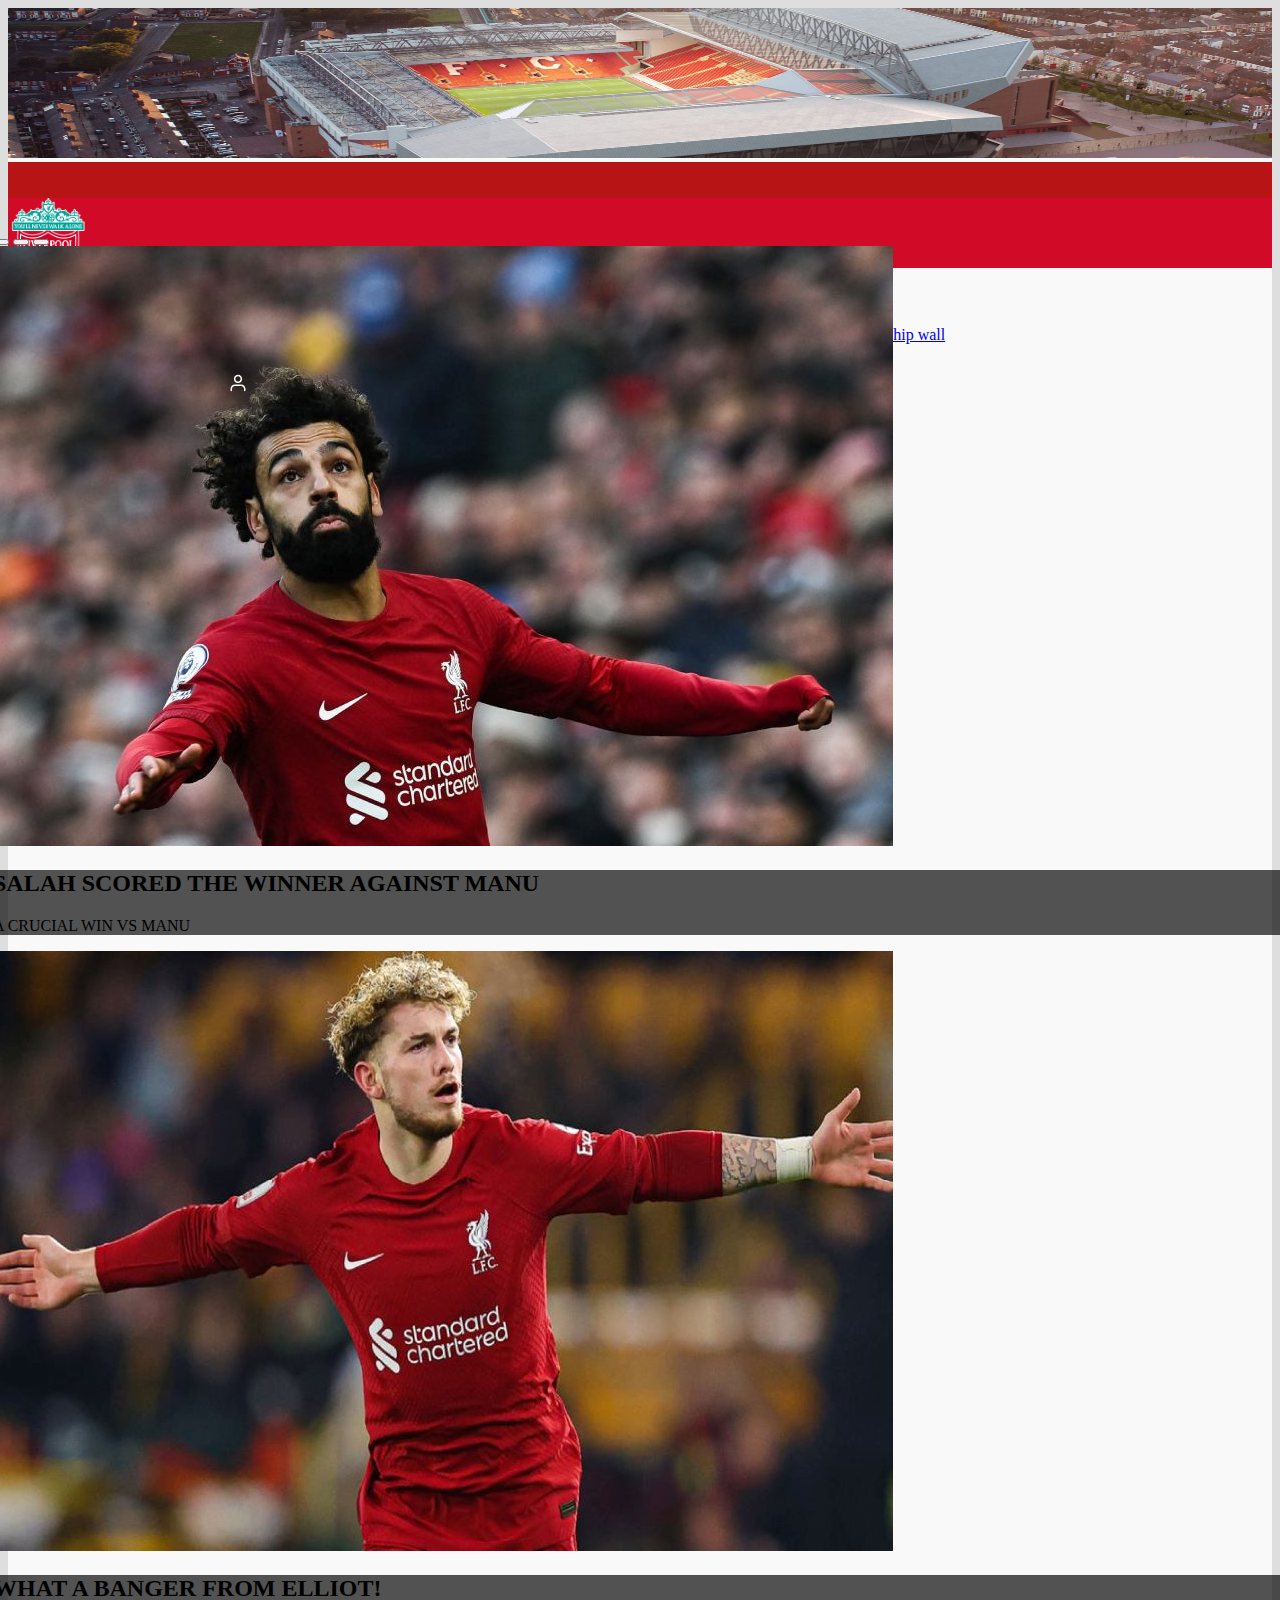
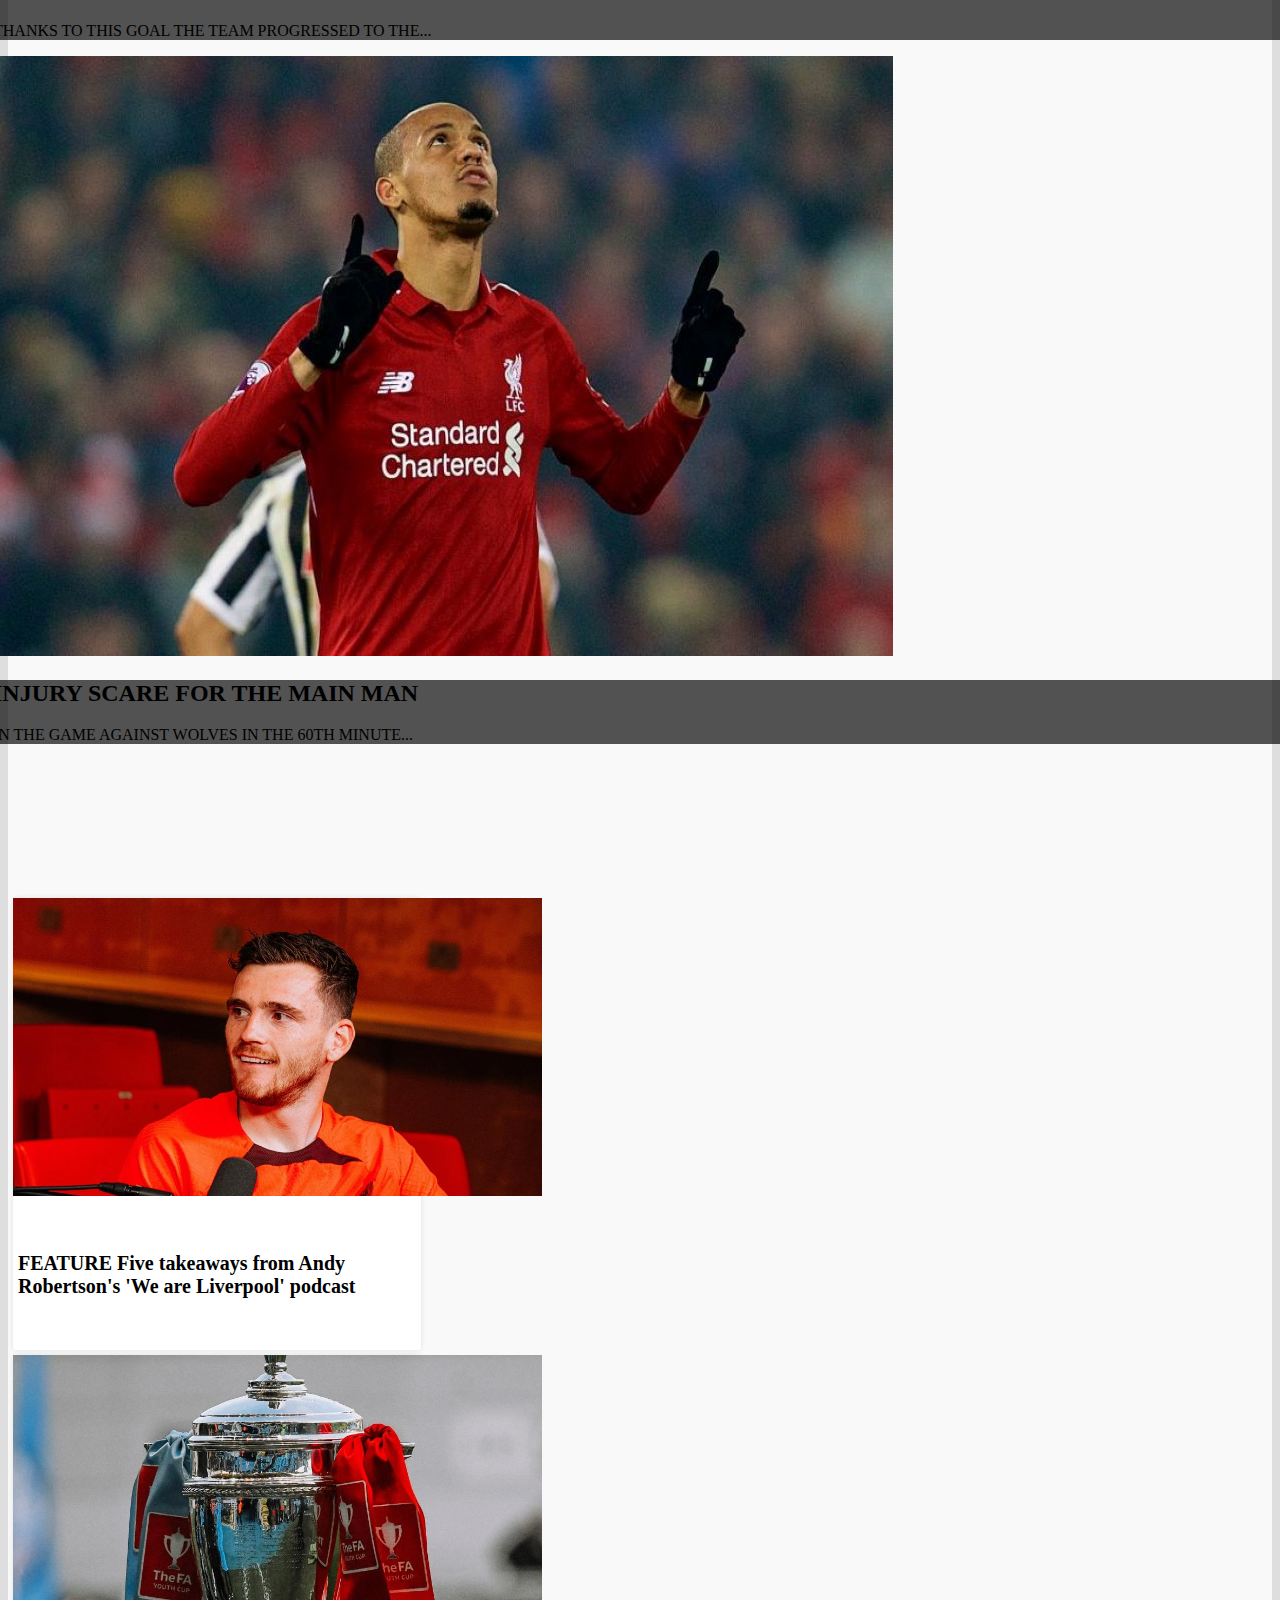
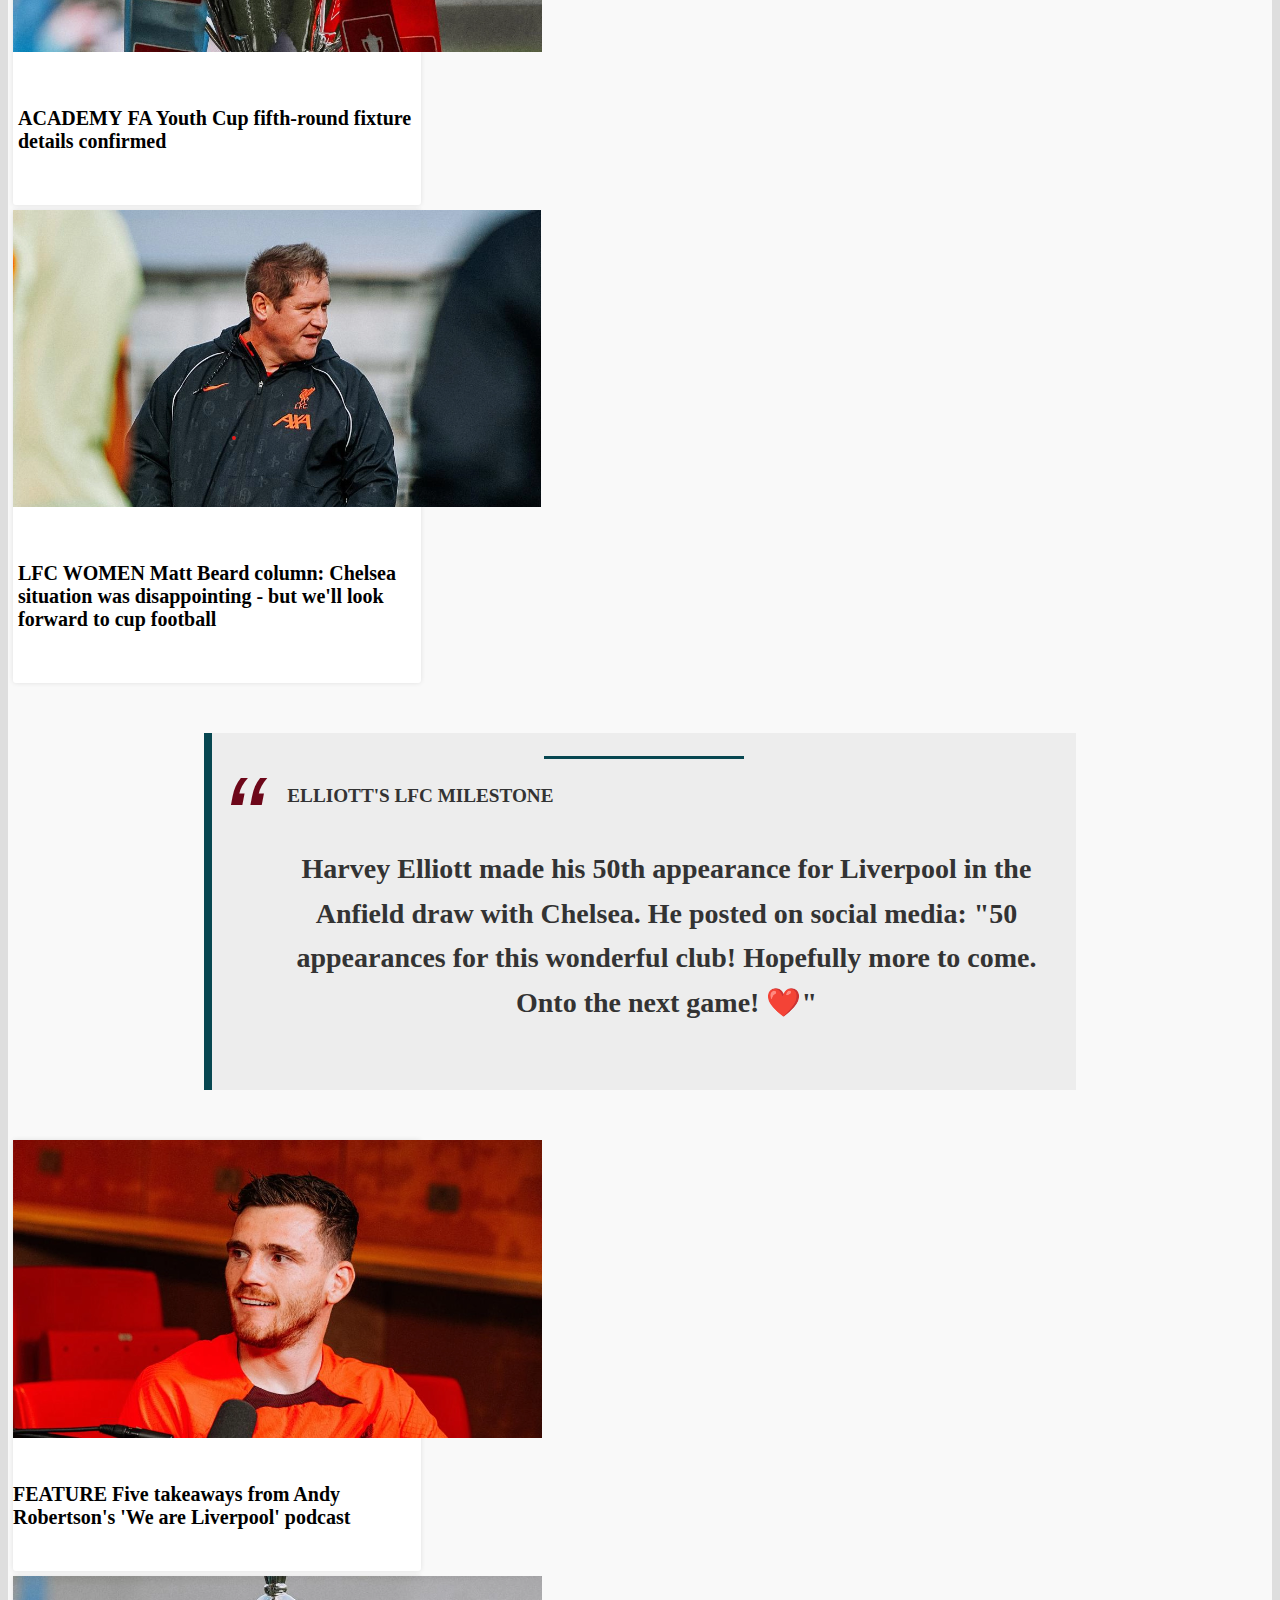
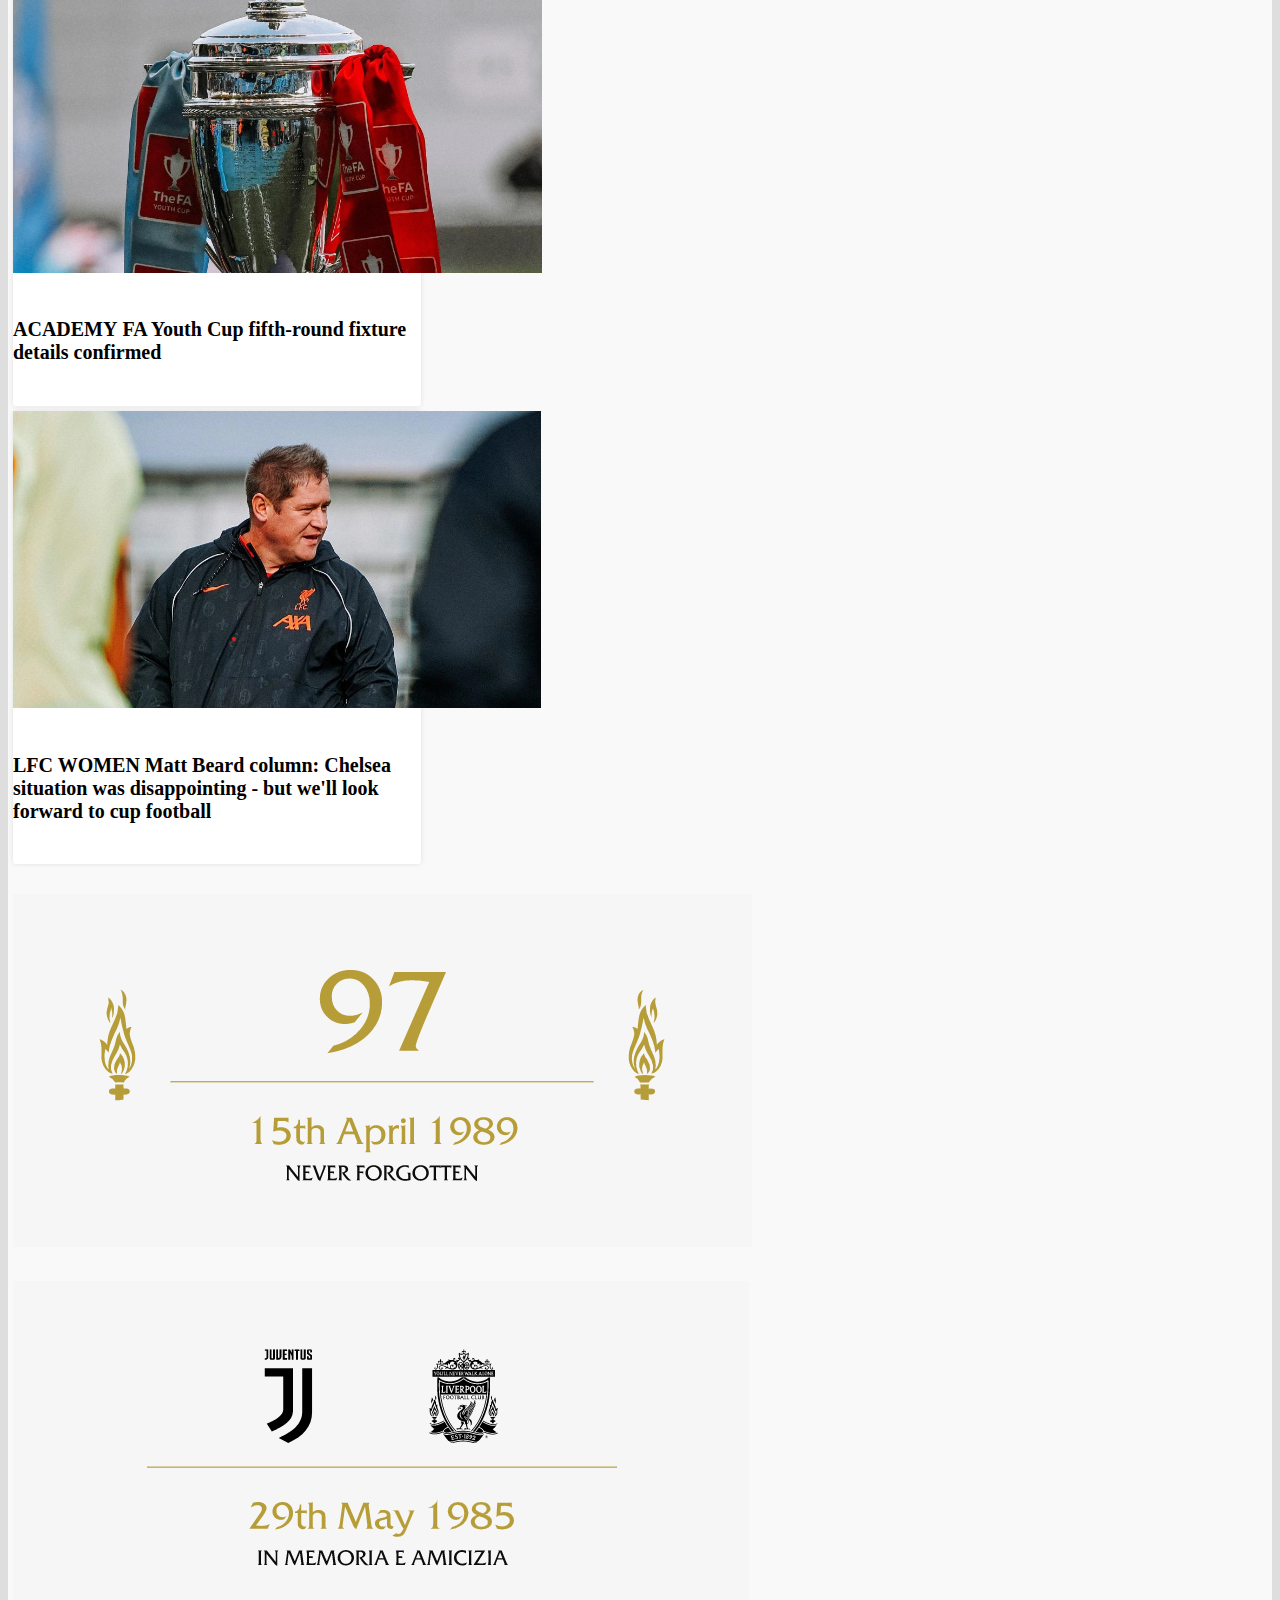
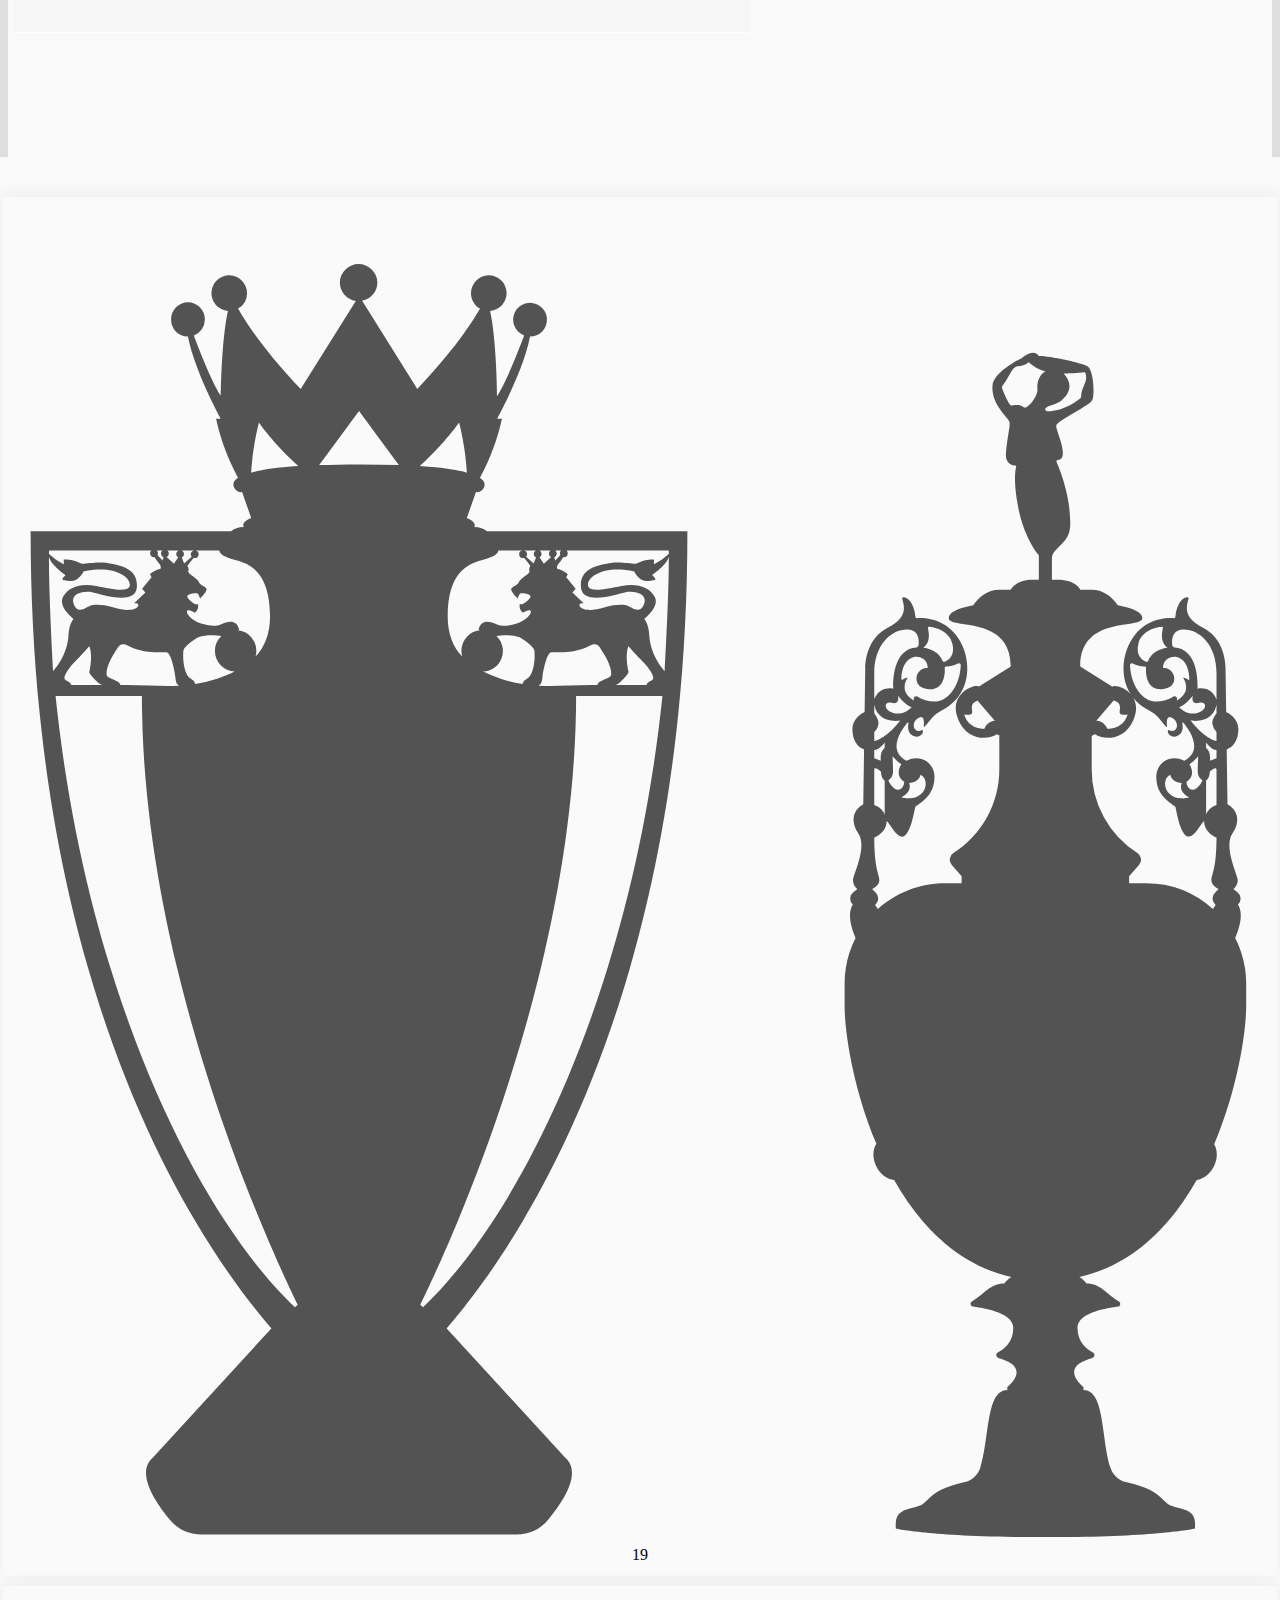
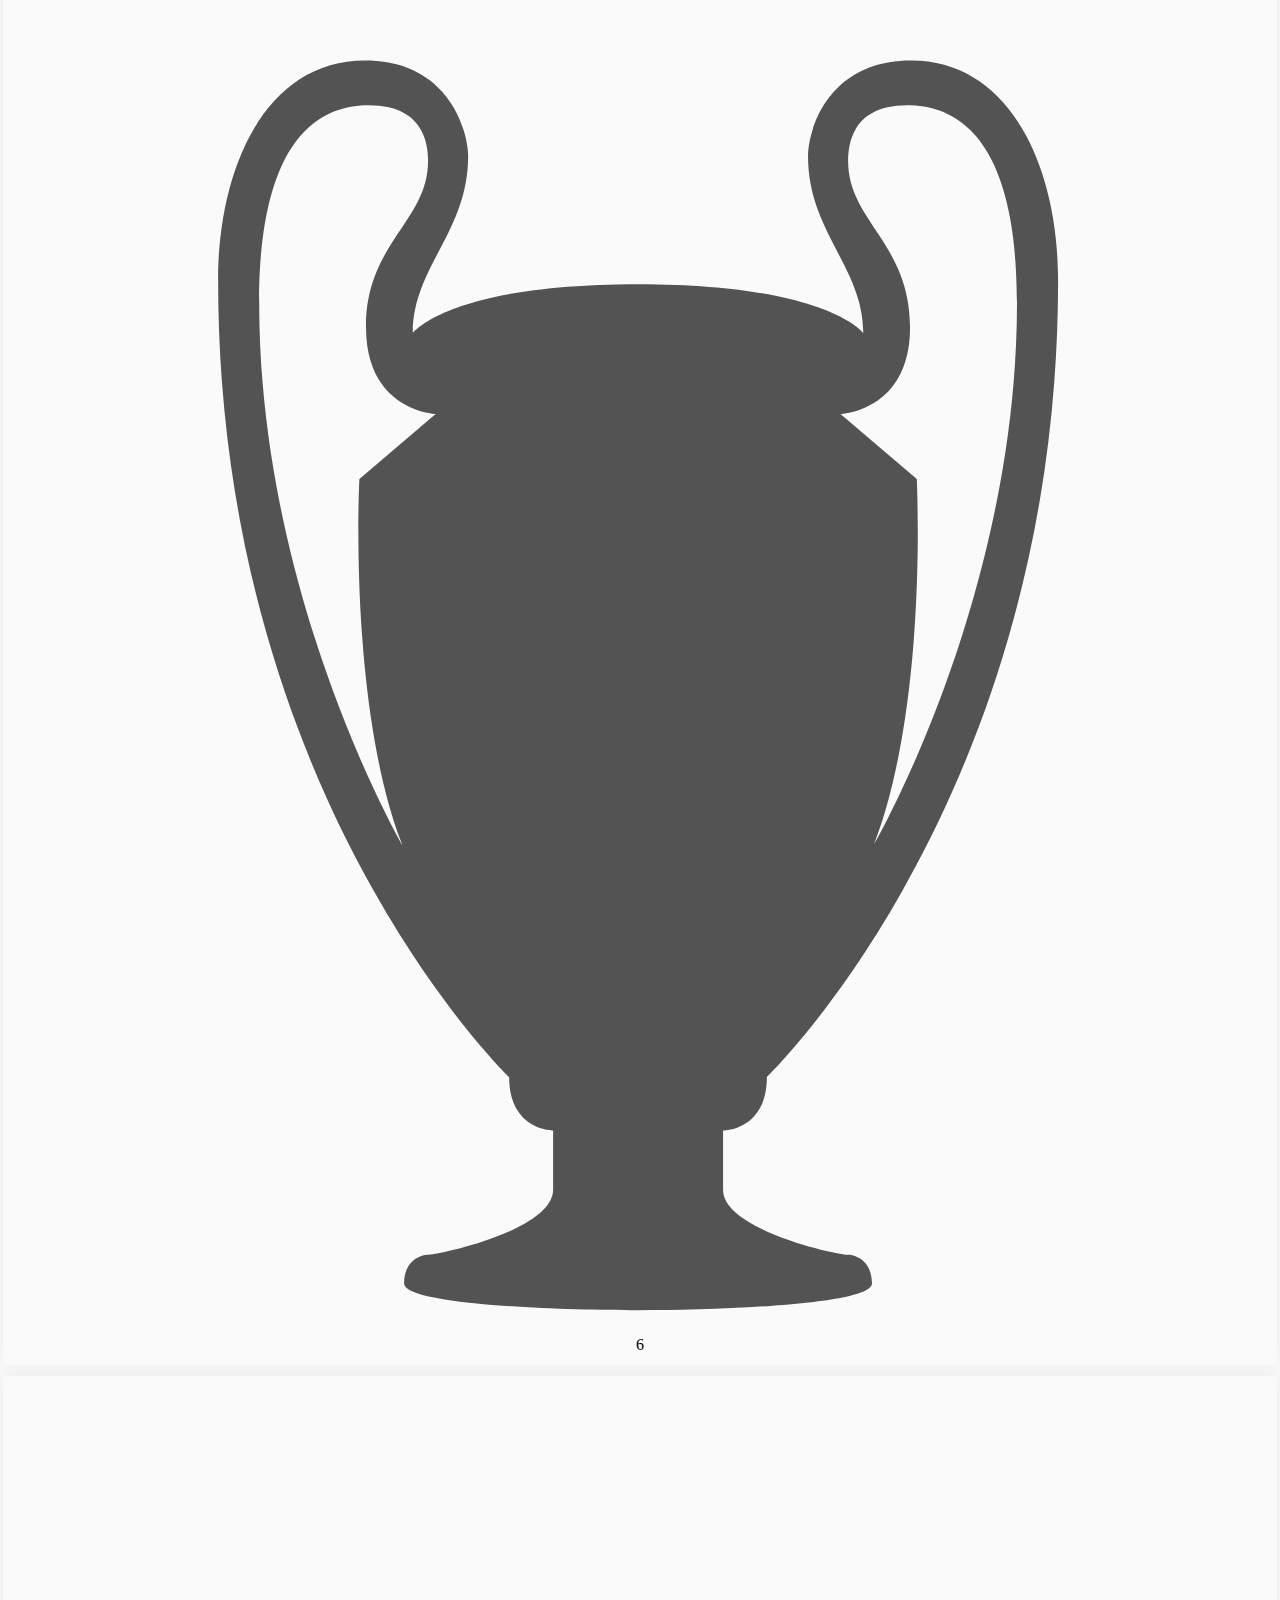
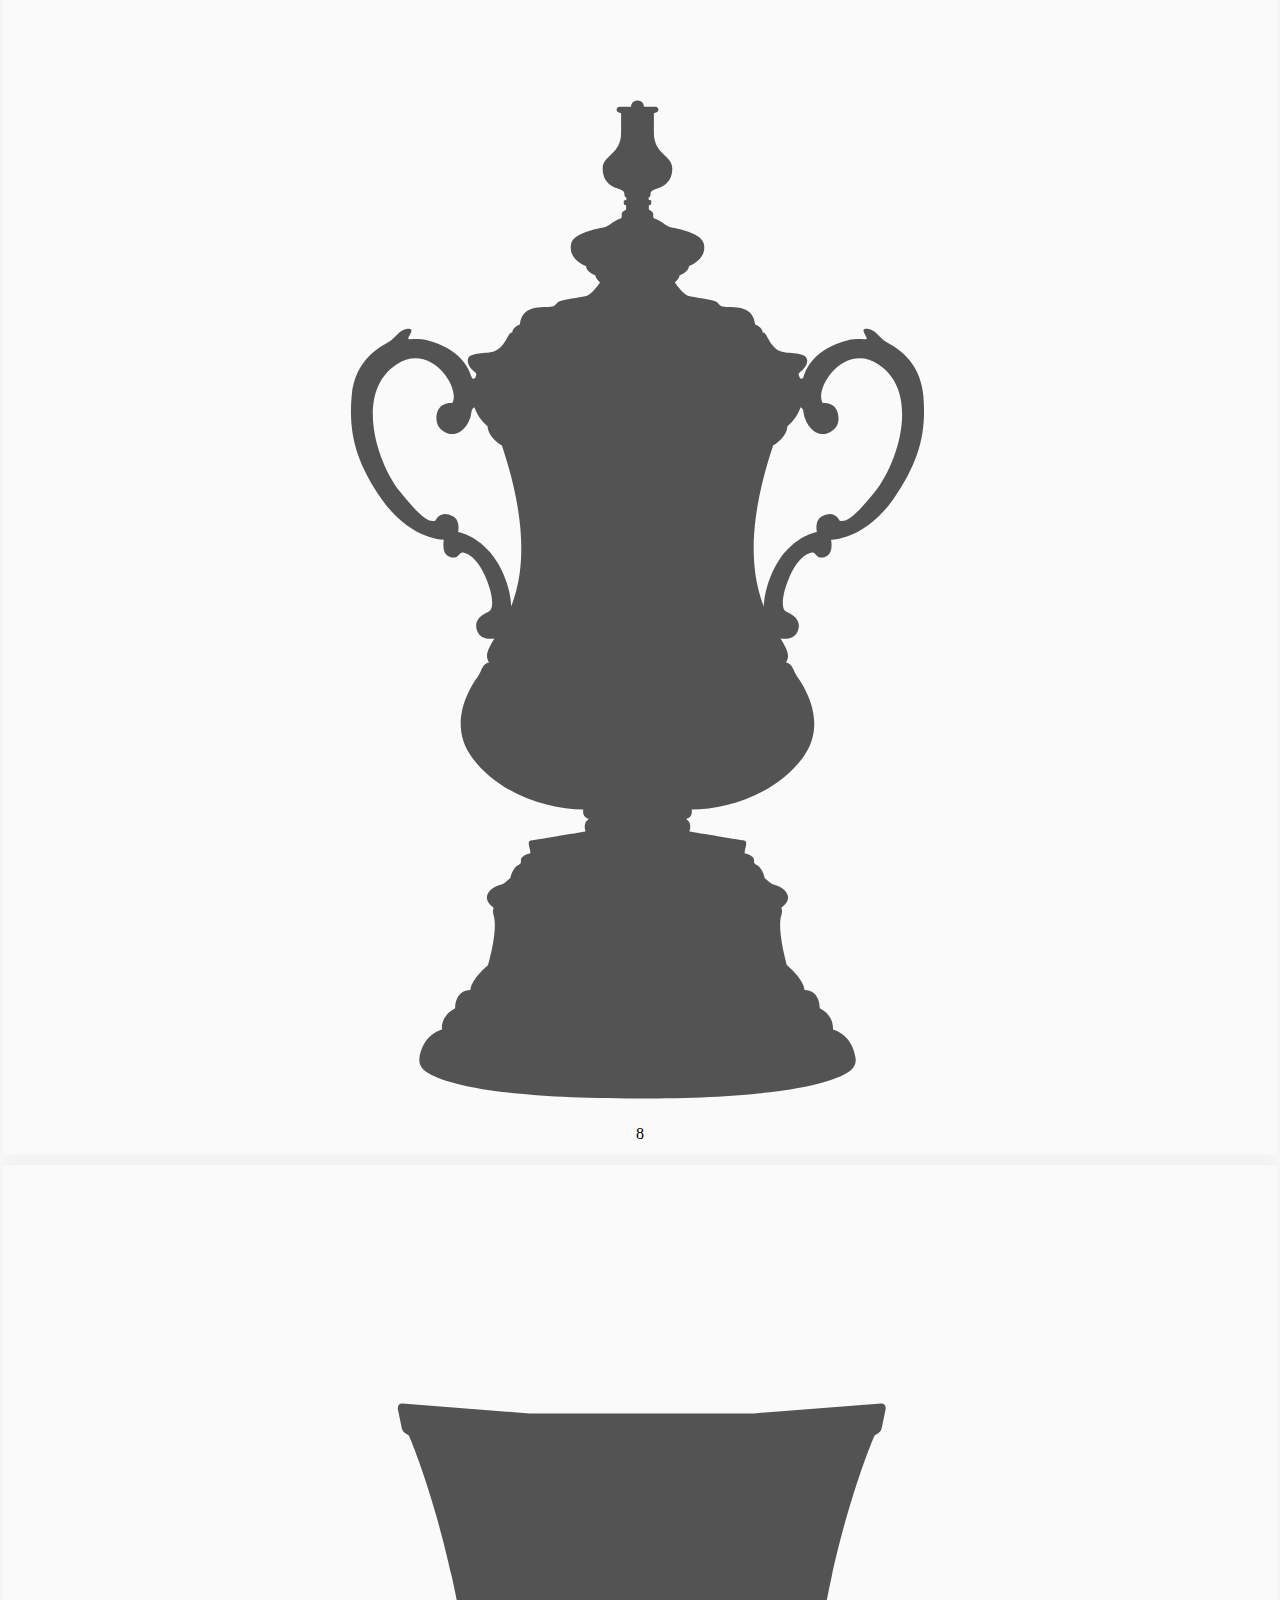
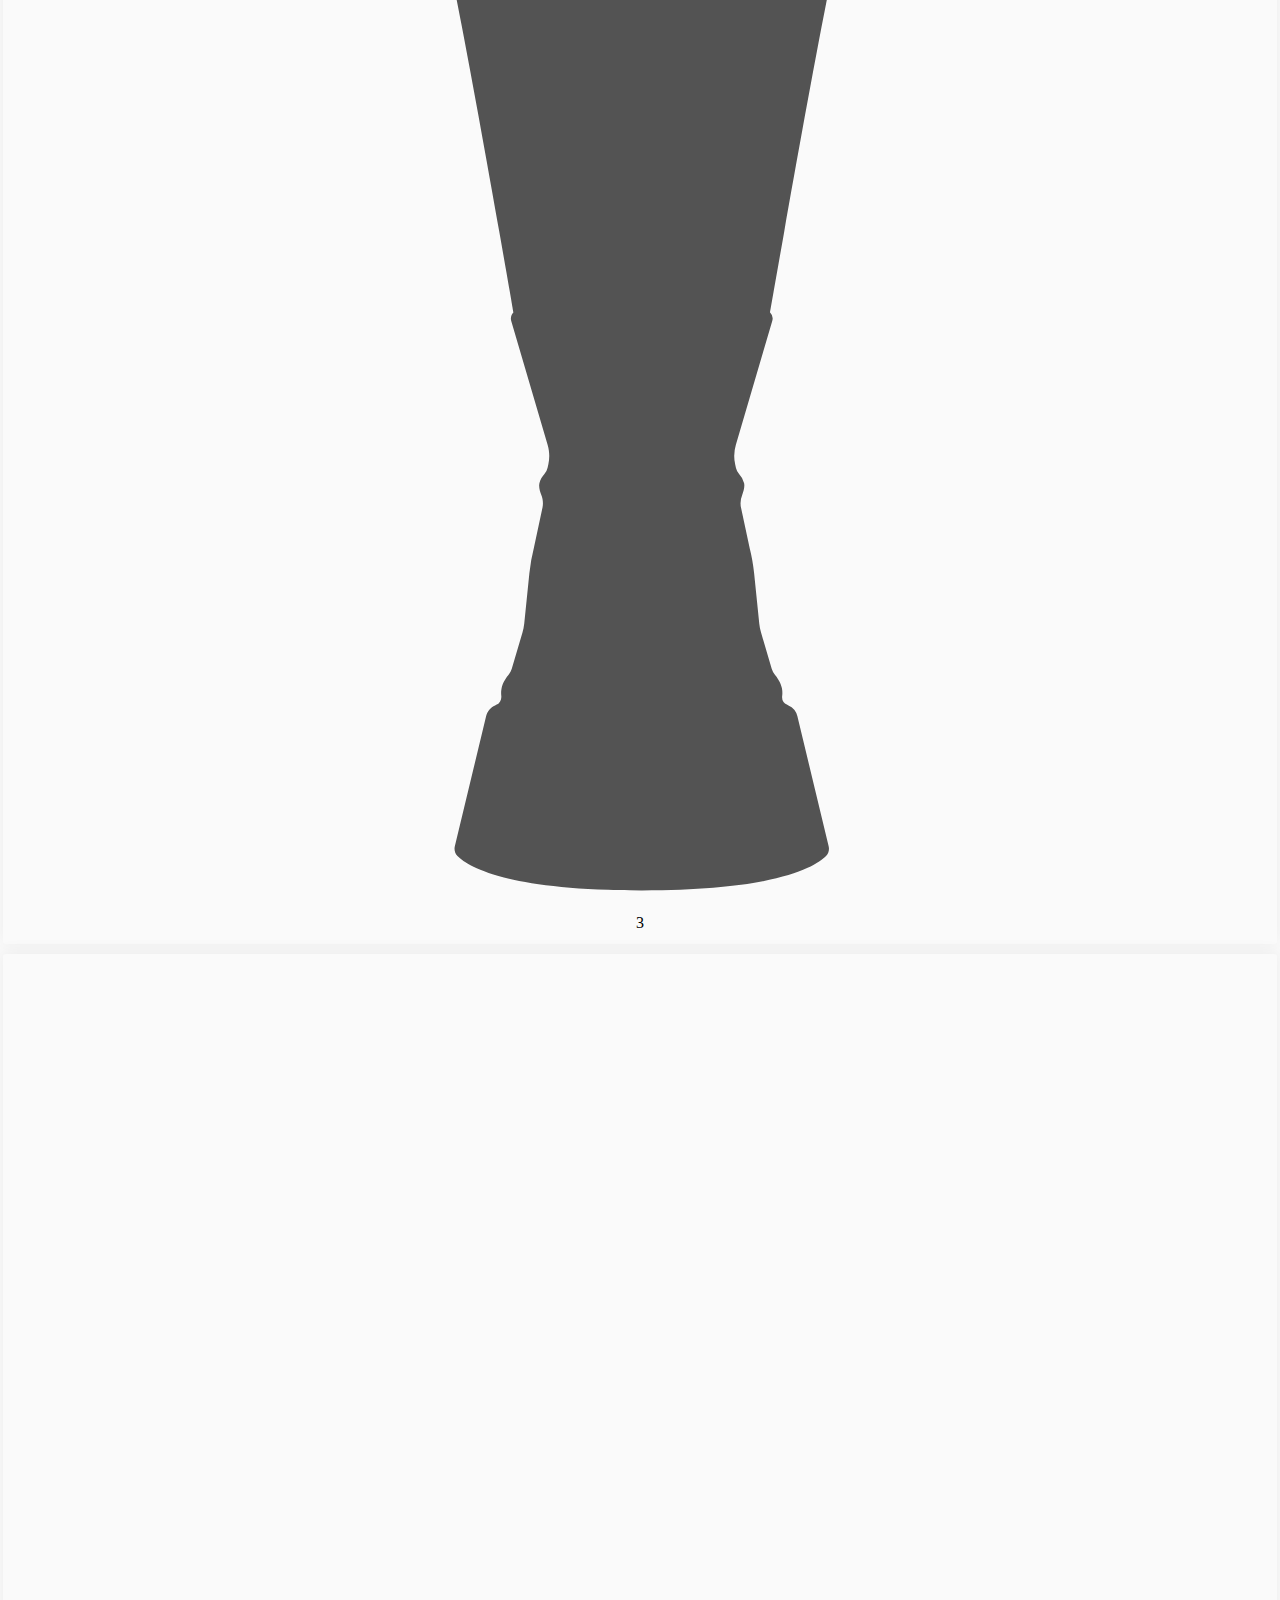
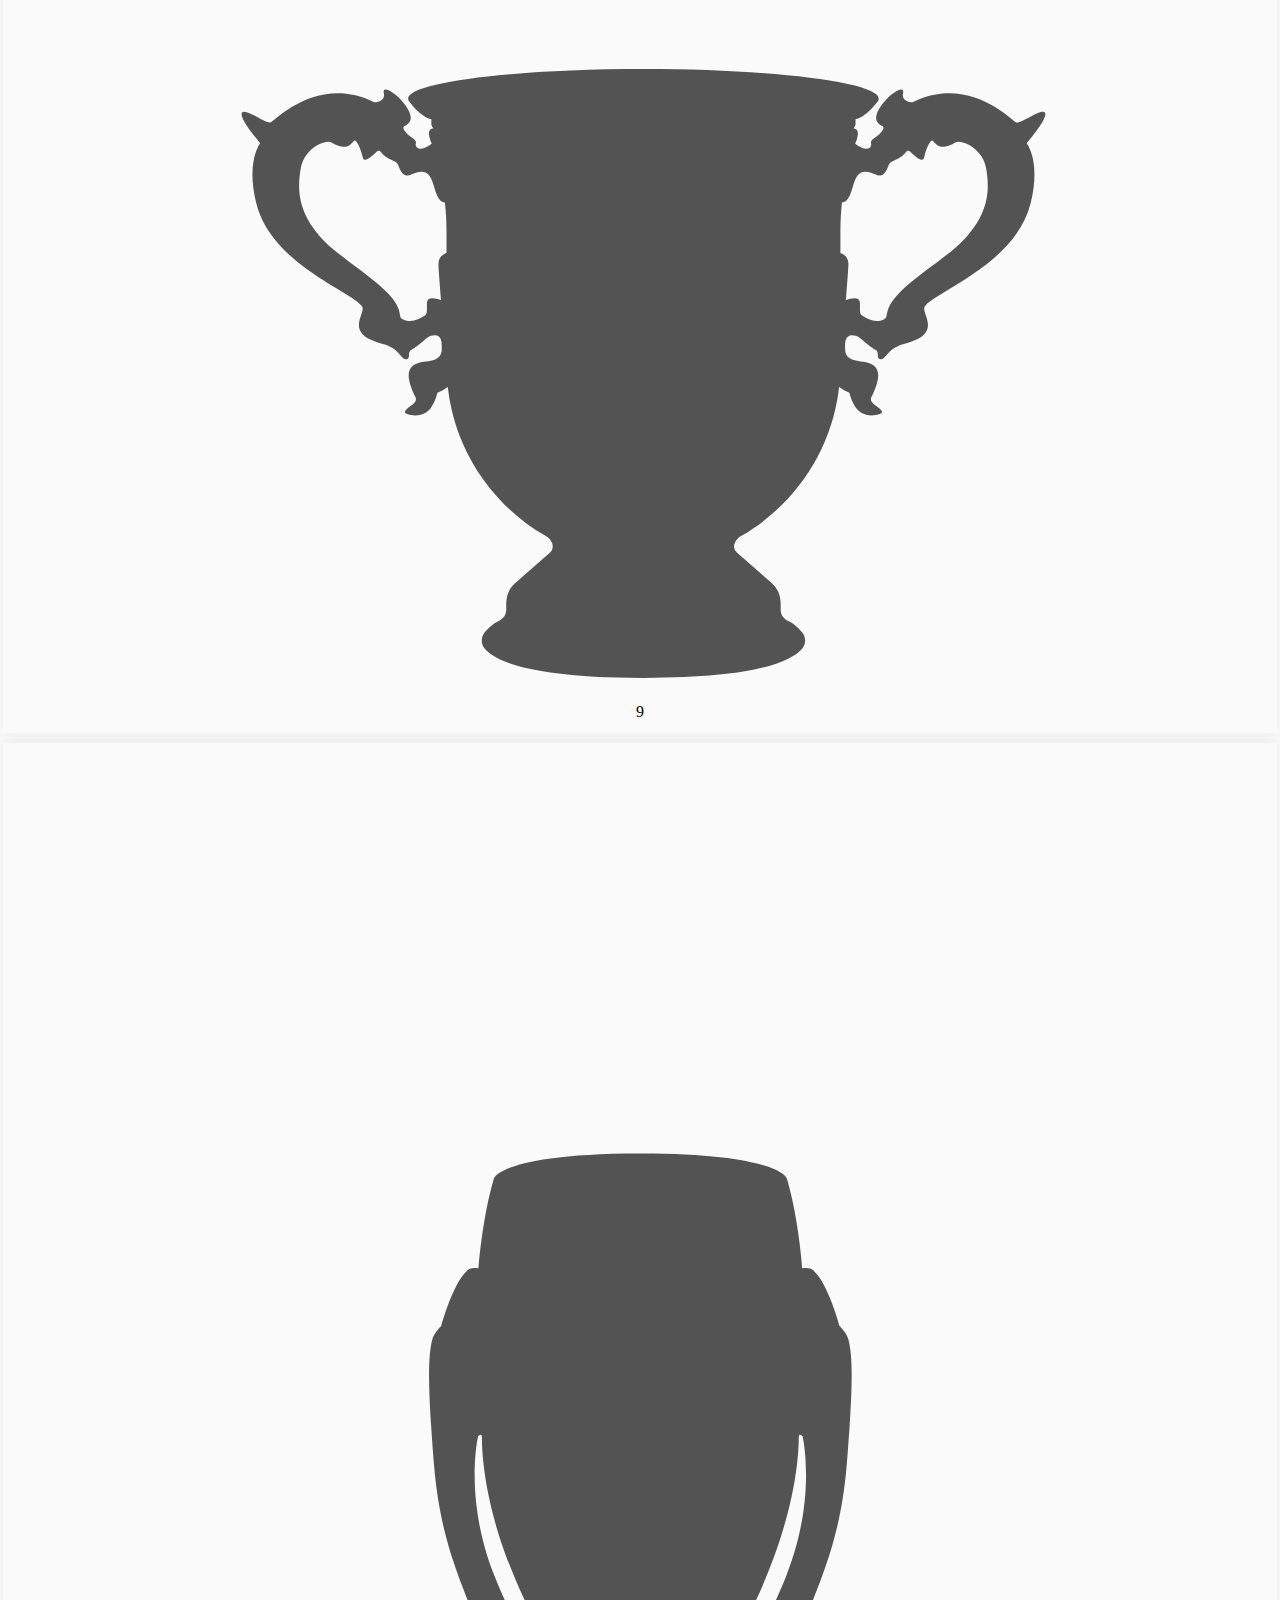
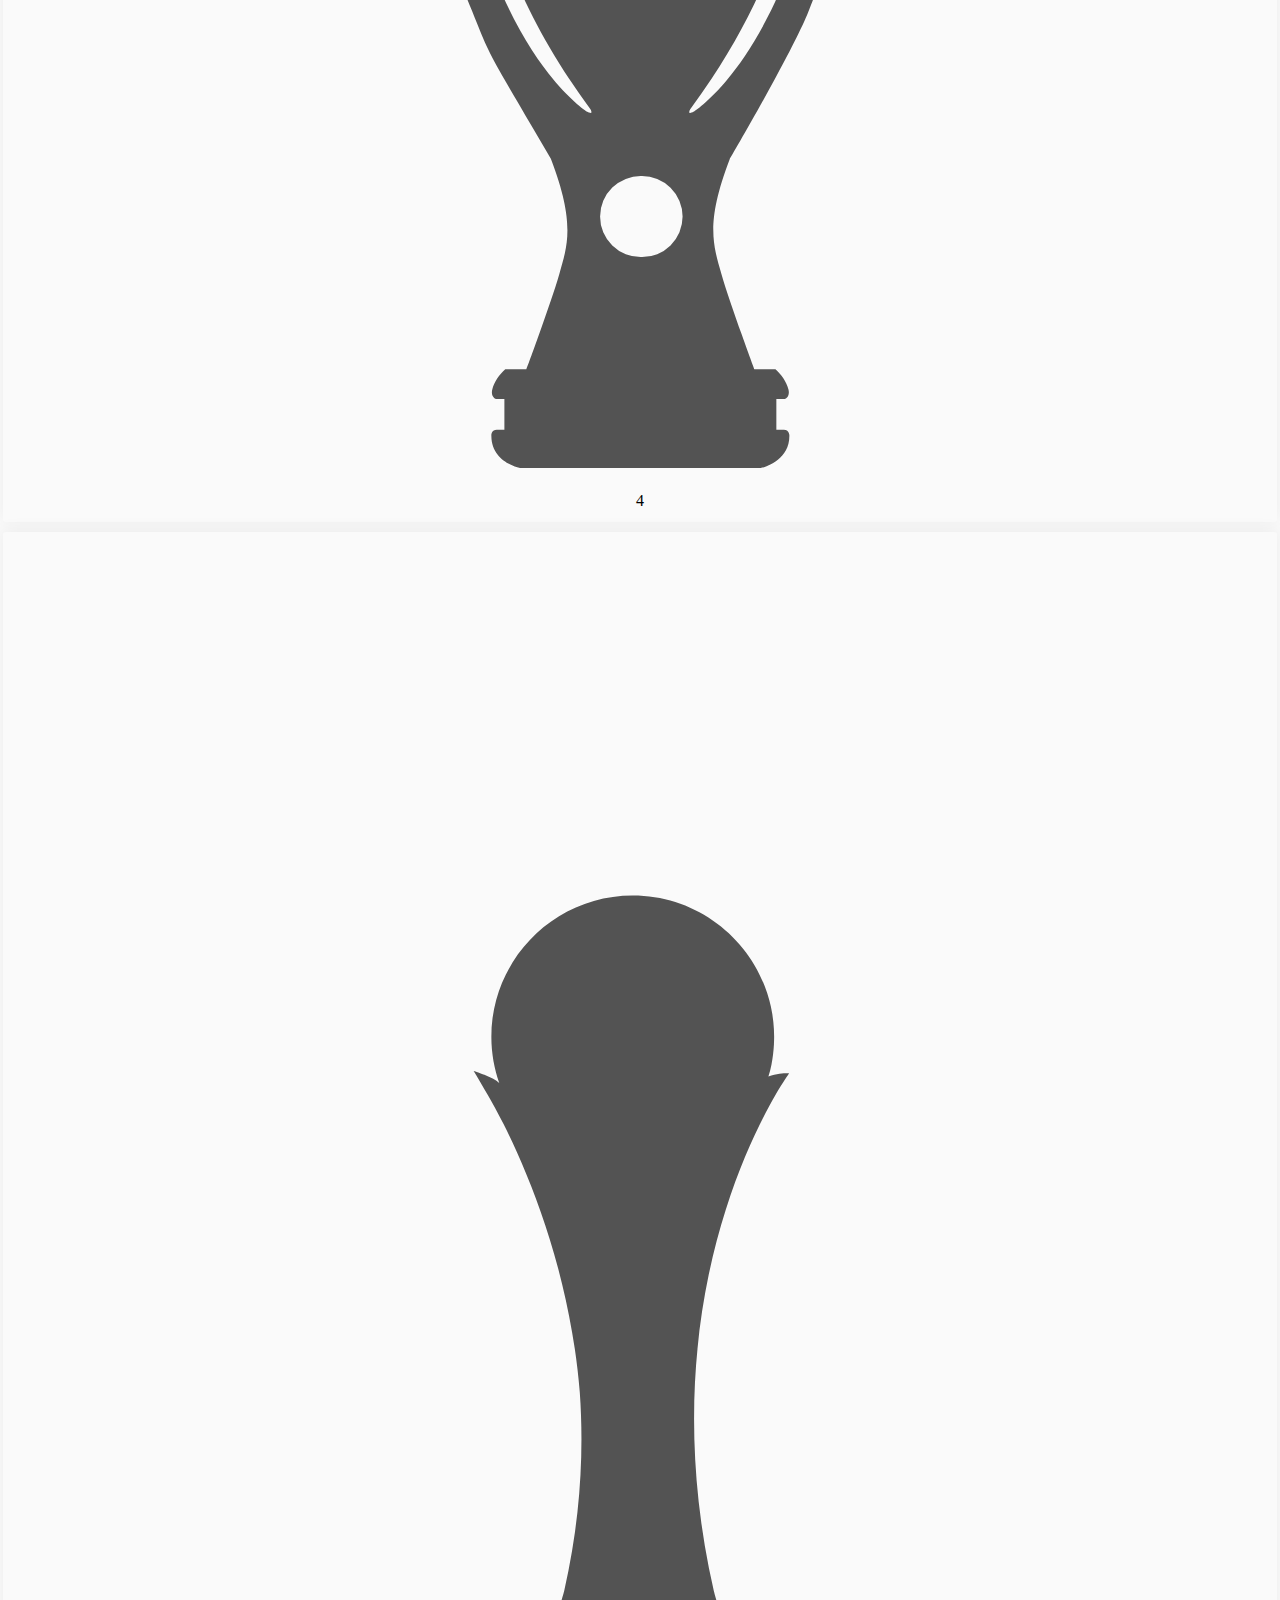
==== index.html @ 6d48ec4b "Update index.html" ====
<!DOCTYPE html>
<html lang="en">
<head>
    <meta charset="utf-8">
    <meta name="viewport" content="width=device-width, initial-scale=1">

    <link href="https://cdn.jsdelivr.net/npm/bootstrap@5.3.0-alpha1/dist/css/bootstrap.min.css" rel="stylesheet"
        integrity="sha384-GLhlTQ8iRABdZLl6O3oVMWSktQOp6b7In1Zl3/Jr59b6EGGoI1aFkw7cmDA6j6gD" crossorigin="anonymous">
    <link rel="icon" type="image/x-icon" href="images\favicon.ico">
    
    <link href="https://fonts.cdnfonts.com/css/roboto-condensed" rel="stylesheet">

    <title>LFC Fan Club</title>
    <link rel="stylesheet" href="hstyles.css">

</head>

<body class="wrapper">
<div class="container wd-75">
    
<!--####################### HEADER Begins ##################-->
<!--Banner begins Here-->
    <div class="row top-banner">

        <img class="banner-img" src="images/anfield_crop_2.jpg" alt="picture of anfield stadium">
            
    </div>
<!--Banner Ends Here-->
    
    <div class="row topbar">
        <p></p>
    </div>
	
<nav class="navbar navbar-expand-lg navbar-dark ">
    
        <a class="navbar-brand" href="#">                            
        <!-- Liverpool logo in the navbar-->
        <img class="navbar_logo" src="images/lfc_logo.png" alt="Liverpool FC logo"></a>
        
        <button class="navbar-toggler" type="button" data-bs-toggle="collapse" data-bs-target="#navbarSupportedContent" aria-controls="navbarSupportedContent" aria-expanded="false" aria-label="Toggle navigation">
            <span class="navbar-toggler-icon"></span>
        </button>

        <div class="collapse navbar-collapse" id="navbarSupportedContent">
            <ul class="navbar-nav ml-auto topnav ">
                <li class="nav-item active">
                    <a class="nav-link" href="#">Home <span class="sr-only">(current)</span></a>
                </li>
                <li class="nav-item">
                    <a class="nav-link" href="#">Video</a>
                </li>
                <li class="nav-item">
                    <a class="nav-link" href="#">News</a>
                </li>
                <li class="nav-item dropdown">
                    <a class="nav-link dropdown-toggle" href="#" id="navbarDropdown" role="button" data-bs-toggle="dropdown" aria-haspopup="true" aria-expanded="false">
                        More
                    </a>
                    <div class="dropdown-menu" aria-labelledby="navbarDropdown">
                        <a class="dropdown-item" href="#">Match day</a>
                        <a class="dropdown-item" href="#">Championship wall</a>
                        <div class="dropdown-divider"></div>
                        <a class="dropdown-item" href="#">History</a>
                    </div>
                </li>

            </ul>
            
                             <!--user login links-->
                <div class="#navbarSupportedConten user-box justify-content-end">

                    <a class="nav-link user-link" href="#"> 
                    <img src="icons/user.svg" width="18" alt="Signup" class="nav-icon"> Join</a>


                    <a class="nav-link user-link" href="#">Login</a>
                    
                   
                </div><!--user-box login links end-->
                <div>
                <img src="images/sponser.svg" width="120" alt="sponser">
                </div>
 

        </div>
</nav>
<!--#################### HEADER ENDS #########################--> 



<!--################SLIDER ###############-->
<div class="slider-wrapper">
    
<div id="carousel" class="carousel slide wd-100">
            <div class="carousel-indicators">
                <button type="button" data-bs-target="#carousel" data-bs-slide-to="0" class="active" aria-current="true"
                    aria-label="Slide 1"></button>
                <button type="button" data-bs-target="#carousel" data-bs-slide-to="1" aria-label="Slide 2"></button>
                <button type="button" data-bs-target="#carousel" data-bs-slide-to="2" aria-label="Slide 3"></button>
            </div>
            <div class="carousel-inner">
                <div class="carousel-item active">
                    <img src="images/carousel1.jpg" class="d-block w-100" alt="...">
                    <div class="carousel-caption d-none d-md-block">
                        <h2>Salah scored the winner against ManU</h2>
                        <p>A crucial win vs ManU</p>
                    </div>
                </div>
                <div class="carousel-item">
                    <img src="images/carousel2.jpg" class="d-block w-100" alt="...">
                    <div class="carousel-caption d-none d-md-block">
                        <h2>What a banger from Elliot!</h2>
                        <p>Thanks to this goal the team progressed to the...</p>
                    </div>
                </div>
                <div class="carousel-item">
                    <img src="images/carousel3.jpg" class="d-block w-100" alt="...">
                    <div class="carousel-caption d-none d-md-block">
                        <h2>Injury scare for the main man</h2>
                        <p>In the game against Wolves in the 60th minute...</p>
                    </div>
                </div>
            </div>
            <button class="carousel-control-prev" type="button" data-bs-target="#carousel" data-bs-slide="prev">
                <span class="carousel-control-prev-icon" aria-hidden="true"></span>
                <span class="visually-hidden">Previous</span>
            </button>
            <button class="carousel-control-next" type="button" data-bs-target="#carousel" data-bs-slide="next">
                <span class="carousel-control-next-icon" aria-hidden="true"></span>
                <span class="visually-hidden">Next</span>
            </button>
        </div>
        
</div><!--slider wrapper-->        
<!--#####################SLIDER END################-->

<!--################CONTENT STARTS###############-->

<div class="content-wrapper">    
    
    
    
<article>
        <div class="container text-center text-dark article-container ">
            <div class="row">
                <div class="article-grid col-md-4">
                    <img class="img-fluid" src="images/andy_robertson.png" alt="">
                    <h4>
                    <b>FEATURE</b> Five takeaways from Andy Robertson's 'We are Liverpool' podcast
                </h4>
                </div>
                <div class="article-grid  col-md-4">
                    <img class="img-fluid" src="images/FA_youth_cup.png" alt="">
                    <h4>
                    <b>ACADEMY</b> FA Youth Cup fifth-round fixture details confirmed
                </h4>
                </div>
                <div class="article-grid col-md-4">
                    <img class="img-fluid" src="images/matt_beard.png" alt="">
                    <h4>
                    <b>LFC WOMEN</b> Matt Beard column: Chelsea situation was disappointing - but we'll look forward to cup
                    football
                </h4>
                </div>
            </div>
        </div>
        <div class="container quotation">
            <div class="row">
                <div class="col-md-12">
                    <span>ELLIOTT'S LFC MILESTONE</span>
                    <p class="quotation-body">
                        <span>Harvey Elliott made his 50th appearance for Liverpool in the Anfield draw with Chelsea. He posted on social media: "50 appearances for this wonderful club! Hopefully more to come. Onto the next game! ❤️"</span>
                    </p>
                </div>
            </div>
        </div>
        <div class="container text-center text-dark article-container2 ">
            <div class="row">
                <div class="article-grid col-md-4">
                    <img class="img-fluid" src="images/andy_robertson.png" alt="">
                    <h4>
                    <b>FEATURE</b> Five takeaways from Andy Robertson's 'We are Liverpool' podcast
                </h4>
                </div>
                <div class="article-grid  col-md-4">
                    <img class="img-fluid" src="images/FA_youth_cup.png" alt="">
                    <h4>
                    <b>ACADEMY</b> FA Youth Cup fifth-round fixture details confirmed
                </h4>
                </div>
                <div class="article-grid col-md-4">
                    <img class="img-fluid" src="images/matt_beard.png" alt=""><h4>
                    <b>LFC WOMEN</b> Matt Beard column: Chelsea situation was disappointing - but we'll look forward to cup
                    football
                    </h4>
                </div>
            </div>
        </div>
        <div class="container">    
            <div class="row">
                <div class="col-md-6">
                    <img class="img-fluid" src="images/neverforget.png" alt="neverforget">
                </div>
                <div class="col-md-6">
                    <img class="img-fluid" src="images/inmemoria.png" alt="inmemoria">
                </div>
            </div>
        </div>
    </article> <!--article ends here-->



</div><!--content wrapper-->
<!--################CONTENT ENDS###############-->

    
    
<!--####################### FOOTER BEGINS HERE########################-->
<div class="footer-wrapper">
        <!-- FOOTER BEGINS HERE-->
        <footer>

            <div class="container text-center mw-100">

                <div class="row footer-row-1">
                    <div class="col">
                        <img class="img-fluid" src="images/league_title.svg" alt="league_title">
                        <div class="titles">19</div>
                    </div>
                    <div class="col">
                        <img class="img-fluid" src="images/european_cup.svg" alt="european_cup">
                        <div class="titles">6</div>
                    </div>
                    <div class="col">
                        <img class="img-fluid" src="images/fa_cup.svg" alt="fa_cup">
                        <div class="titles">8</div>
                    </div>
                    <div class="col">
                        <img class="img-fluid" src="images/uefa_cup.svg" alt="uefa_cup">
                        <div class="titles">3</div>
                    </div>
                    <div class="col">
                        <img class="img-fluid" src="images/league_cup.svg" alt="league_cup">
                        <div class="titles">9</div>
                    </div>
                    <div class="col">
                        <img class="img-fluid" src="images/uefa_super_cup.svg" alt="uefa_super_cup">
                        <div class="titles">4</div>
                    </div>
                    <div class="col">
                        <img class="img-fluid" src="images/fifa_club_world_cup.svg" alt="fifa_club_world_cup">
                        <div class="titles">1</div>
                    </div>
                </div>

                <div class="row footer-row-2 ">
                    <div class="col col-md-12">
                        <span class="social-icon">
                            <img src="icons/facebook.svg" width="20" alt="facebook">
                        </span>
                        <span class="social-icon">
                            <img src="icons/instagram.svg" width="20" alt="instagram">
                        </span>
                        <span class="social-icon">
                            <img src="icons/twitter.svg" width="20" alt="twitter">
                        </span>
                        <span class="social-icon">
                            <img src="icons/linkedin.svg" width="20" alt="linkedin">
                        </span>
                    </div>

                    <div class="col col-md-12">
                        This is the awesome fan blog of the Liverpool FC
                    </div>
                </div>
                <div class="row footer-row-3">
                    <div class=" col-md-6 order-2 order-md-1 float-left">
                        &copy; Copyright 2023 - Liverpool Fan Club - All Rights Reserved.
                    </div>
                    <div class="col-md-6 order-1 order-md-1 float-right">
                        Sitemap - Privacy Policy - Terms & Conditions - About
                    </div>
                </div>
            </div>

        </footer>
        <!--FOOTER ENDS HERE-->
</div><!--content wrapper-->
<!--########################FOOTER ENDS HERE####################-->    
    
</div><!--site container-->

<script src="https://cdn.jsdelivr.net/npm/bootstrap@5.3.0-alpha1/dist/js/bootstrap.bundle.min.js"
integrity="sha384-w76AqPfDkMBDXo30jS1Sgez6pr3x5MlQ1ZAGC+nuZB+EYdgRZgiwxhTBTkF7CXvN"
crossorigin="anonymous"></script>
<script src="https://cdn.jsdelivr.net/npm/@popperjs/core@2.11.6/dist/umd/popper.min.js"
integrity="sha384-oBqDVmMz9ATKxIep9tiCxS/Z9fNfEXiDAYTujMAeBAsjFuCZSmKbSSUnQlmh/jp3"
crossorigin="anonymous"></script>
<script src="https://cdn.jsdelivr.net/npm/bootstrap@5.3.0-alpha1/dist/js/bootstrap.min.js"
integrity="sha384-mQ93GR66B00ZXjt0YO5KlohRA5SY2XofN4zfuZxLkoj1gXtW8ANNCe9d5Y3eG5eD"
crossorigin="anonymous"></script>
<script src="https://cdn.jsdelivr.net/npm/bootstrap@5.3.0-alpha1/dist/js/bootstrap.bundle.min.js"
integrity="sha384-w76AqPfDkMBDXo30jS1Sgez6pr3x5MlQ1ZAGC+nuZB+EYdgRZgiwxhTBTkF7CXvN"
crossorigin="anonymous"></script>
</body>
</html>
---- hstyles.css ----
h4 {
    font-size:20px;
}
/* Column 6/12 */
.content-wrapper article .col-md-6{
    margin-left:5px;
    margin-right:5px;
    margin-top:30px;
    margin-bottom:30px;
    max-width:49.1%;
   }
   
   /* Heading */
.article-container .article-grid h4{
    padding-top:10px;
    padding-right:5px;
    padding-left:5px;
    padding-bottom:10px;
   }
   
   
   /* Column 4/12 */
   .content-wrapper article .article-grid{
       padding:0px 0px 15px 0px;
       background-color:#ffffff;
       margin:5px;
       max-width:32.3%;
       margin-bottom:5px;
       box-shadow:0px 0px 5px 0px rgba(0,0,0,0.1);
       border-radius:3px;
       padding-left:0px;
       padding-right:0px;
      }
      
      /* Image */
      .article-grid img{
       margin-bottom:15px;
      }
      /*******************quote style***************/
      .quotation .col-md-12 {
        padding: 60px 80px 40px;
        position: relative;
    }
    .quotation .col-md-12 p {
        font-size: 35px;
        font-weight: 700px;
        text-align: center;
    }
    

    
     .quotation .col-md-12:before {
      position: absolute;
      font-family: 'FontAwesome';
      top: 0;
      
      content:"\f10d";
      font-size: 200px;
      color: rgba(0,0,0,0.1);
       
    }
    
    .quotation .col-md-12::after {
        content: "";
        top: 20px;
        left: 50%;
        margin-left: -100px;
        position: absolute;
        border-bottom: 3px solid #074751;
        height: 3px;
        width: 200px;
    }
    
    .quotation .col-md-12{
      font-size: 1.5em;
      width:60%;
      margin:50px auto;
      font-family:Open Sans;
      font-style:italic;
      color: #555555;
      padding:1.2em 30px 1.2em 75px;
      border-left:8px solid #074751 ;
      line-height:1.6;
      position: relative;
      background:#EDEDED;
    }
    
    .quotation .col-md-12::before{
      font-family:Arial;
      content: "\201C";
      color:#6d0719;
      font-size:5em;
      position: absolute;
      left: 10px;
      top:-10px;
    }
    
    .quotation .col-md-12::after{
      content: '';
    }
    
    .quotation .col-md-12 span{
        font-size: 0.8em;
      display:block;
      color:#333333;
      font-style: normal;
      font-weight: bold;
      margin-top:1em;
    }
      /**************quote style end**************/
      

      
      /**************************************************content styles end***************/
      /* Content wrapper */
      .container .content-wrapper{
       margin-top:120px;
       margin-bottom:120px;
      }
       /* Navbar supported content */
       #navbarSupportedContent{
        margin-left:200px;
       }
      /* Row */
      .footer-row-2{
       background-color:#d00a27;
       color:#ffffff;
       padding-bottom:30px;
       padding-top:30px;
       text-align:center;
       line-height:3em;
      }
      
      /* Social icon */
      .social-icon{
       filter: invert(1);
       font-size:24px;
      }
       .user-box a{
       color:#ffffff;
      }
      /* Row */
      .footer-wrapper footer .footer-row-2{
       transform:translatex(0px) translatey(0px);
      }
      
      /* Row */
      .footer-row-3{
       background-color:#a91818;
       color:#ffffff;
       padding-top:15px;
       padding-bottom:15px;
      }
      
      /* Row */
      .footer-wrapper footer .footer-row-3{
       text-align:center;
      }
      
      /* Row */
      .footer-row-1{
       text-align:center;
       padding-top:30px;
       padding-bottom:30px;
      }
      
      /* Column 2/12 */
      .footer-row-1 .col{
          box-shadow: 0px -3px 15px 0px rgba(0, 0, 0, 0.05);
          margin-left: 10px;
          margin-right: 10px;
          margin-top: 10px;
          margin-bottom:10px;
          padding: 12px;
          background-color: #fafafa;
          border-radius:3px;
           
      }
      
      /* Img fluid */
      .footer-wrapper .img-fluid{
       padding-bottom:5px;
      }
      
      
      /* Footer wrapper */
      .container .footer-wrapper{
       margin-left:-15px;
       margin-right:-15px;
      }
      
      
      /* Slider wrapper */
      .container .slider-wrapper{
       margin-left:-15px;
       margin-right:-15px;
      }
      
      .carousel{
          margin-top:-50px;
          margin-bottom:20px;
          z-index:0;
      }
      /* Carousel control next */
      #carousel .carousel-control-next{
       background-color:rgba(240,240,240,0);
      }
      
      /* Visually hidden */
      #carousel .carousel-control-next .visually-hidden{
       font-size:32px;
       display:none;
      }
      
      /* Carousel control next icon */
      #carousel .carousel-control-next .carousel-control-next-icon{
       height:50px;
       width:50px;
       margin-right:-40px;
      }
      
      #carousel .carousel-control-prev{
       background-color:rgba(240,240,240,0);
      }
      
      /* Visually hidden */
      #carousel .carousel-control-prev .visually-hidden{
       display:none;
      }
      
      /* Carousel control prev icon */
      #carousel .carousel-control-prev .carousel-control-prev-icon{
       height:50px;
       width:50px;
       margin-left:-40px;
      }
      
      /* Carousel caption */
      .carousel-caption{
       text-transform:uppercase;
       background-color:rgba(0,0,0,0.67);
       border-top-left-radius:3px;
       border-top-right-radius:3px;
       border-bottom-left-radius:3px;
       border-bottom-right-radius:3px;
      }
      
      /* Carousel indicators */
      #carousel .carousel-indicators{
       margin-top:10px;
      }
      
      
      /* Carousel control prev */
      #carousel .carousel-control-prev{
       border-style:none;
      }
      
      /* Carousel control next */
      #carousel .carousel-control-next{
       border-style:none;
      }
      
      .container .navbar #navbarSupportedContent .navbar-nav .nav-item{
       display:inline-flex !important;
      }
      
      /* User box */
      .navbar_logo{
          width:80px;
      }
      
      .topbar {
          background-color:#B71515;
          margin-bottom:-50px;
          padding:70px 50px 0px 50px;
      }
      .navbar{
          background:#D00A27;
          color:#fff;
          height:70px;
          z-index:20;
      }
      /* Nav link */
      
      .navbar-nav .nav-item .nav-link{
       color:#ffffff !important;
       padding-left:10px;
       padding-right:10px;
      
      }
      
      .user-box{
          display:inline-block;
          margin-left:10px;
          margin-right:10px;
          display:inline-flex;
          padding-left:10px;
          border-left-color:rgba(255,255,255,0.4);
          border-left-style:solid;
          border-right-width:1px ;
          border-right-style:solid;
          border-right-color:rgba(255,255,255,0.4);
          padding-right:10px;
          border-left-width:1px !important;
      }
          
      
      /* Navbar nav */
      #navbarSupportedContent .navbar-nav{
       margin-left:200px !important;
      }
      
      /* Body */
      body.wrapper{
       background-color:#dedede;
       background-size:contain;
       background-attachment:fixed;
      }
      
      .container{
       background-color:#f9f9f9;
      }
      
      /* top banner Image */
      .top-banner img{
       width:100% !important;
       height:auto !important;
       max-height:150px;
      
      }
      
      /* Nav icon */
      .nav-icon {
       filter: invert(1) !important;
       margin-top:-7px;
      }
      /**********************************************************************/
      /***************************mobile styles, keep bottom******************/
      /************************************************************************/
      @media (max-width:1199px){
           /* Navbar supported content */
       #navbarSupportedContent{
        margin-left:0px;
       }
      }
      @media (max-width:1000px){
           /* Navbar supported content */
       #navbarSupportedContent{
        margin-left:0px;
       }
           /* Navbar supported content */
       #navbarSupportedContent{
        background-color:#bcbcbc;
        text-align:center;
       }
       
       /* List */
       #navbarSupportedContent ul{
        background-color:#f9f9f9;
        margin-top:0px;
       }
      
       /* Nav link */
       .navbar-nav .nav-item .nav-link{
        color:#ffffff !important;
       }
       
      }
      @media (max-width:900px){
          
       /* Navbar supported content */
       #navbarSupportedContent{
        margin-left:0px;
       }
          
          /* Navbar supported content */
       #navbarSupportedContent{
        margin-top:80px;
        margin-left:80px;
       }
       
       /* List */
       #navbarSupportedContent ul{
        background-color:rgba(255,255,255,0);
       }
       
       /* Nav link */
       .navbar-nav .nav-item .nav-link{
        color:#ffffff !important;
       }
       
       /* Nav link (hover) */
       .navbar-nav .nav-item .nav-link:hover{
        background-color:rgba(255,255,255,0);
       }
       
       
          /* Navbar nav */
      #navbarSupportedContent .navbar-nav{
       margin-left:100px !important;
      }
           /* Navbar toggler (active) mobile */
       .navbar .navbar-toggler:active{
        border-style:none;
        border-width:0px;
       }
          /* User box */
      .navbar-nav .user-box{
        display:inline-flex;
        justify-content:center !important;
        padding-left:2px;
       }
       
       /* User link */
       .user-box .nav-item:nth-child(2) .user-link{
        padding-left:20px;
        padding-right:20px;
        background-color:rgba(130,130,130,0.87);
        color:#ffffff !important;
        border-radius:2px;
        padding-bottom:10px;
        padding-top:10px;
        margin-left:5px;
       }
       
        .user-box .nav-item:nth-child(2) .user-link:hover{
          background-color:#999;
       }
      
      
       
       /* User link */
       .user-box .nav-item:nth-child(1) .user-link{
        padding-right:20px;
        padding-left:20px;
        padding-bottom:10px;
        padding-top:10px;
        background-color:#d00a27;
        color:#ffffff !important;
        margin-right:5px;
        border-radius:2px;
       }
       
       /* User link (hover) */
       .user-box .nav-item:nth-child(1) .user-link:hover{
        background-color:#940e0e;
        color:#dddddd !important;
       }
      
       /* Navigation */
       .navbar{
        padding-top:0px;
        min-height:70px;
        margin-top:0px;
       }
       
      }
      
      @media (max-width:1000px){
          /* Division */
       #navbarSupportedContent > div:nth-child(3){
        display:none;
       }
       
       /* User box */
       #navbarSupportedContent .user-box{
        padding-bottom:5px;
        padding-top:5px;
        border-left-color:rgba(255,255,255,0.1);
        border-right-color:rgba(255,255,255,0.1);
       }
       
       /* List */
       #navbarSupportedContent ul{
        background-color:#f9f9f9;
       }
       
       /* Navbar supported content */
       #navbarSupportedContent{
        background-color:#333;
       }
       
      
       /* List */
       #navbarSupportedContent ul{
        color:#444;
        font-weight:600;
        border-width:1px;
        border-style:solid;
        border-color:#dedede;
       }
       
       /* Nav link */
       .navbar-nav .nav-item .nav-link{
        color:#444 !important;
        font-size:18px;
        text-transform:uppercase;
        text-align:center;
        padding-top:15px;
        padding-bottom:15px;
        font-weight:500;
        font-family:'Roboto Condensed', sans-serif;
       }
       .navbar-nav .nav-item{
        justify-content:center;
       }
        .navbar-nav .nav-item:hover{
        background:#dedede;
       }
       
       
       /* Navbar nav mobile*/
       .navbar-nav{
        background-color:#ffffff;
        box-shadow:0px 0px 20px 0px rgba(68,68,68,0.05);
        padding-left:10px;
        padding-right:10px;
        padding-top:10px;
        padding-bottom:10px;
        margin-top:10px;
       }
       
       /* Navigation dropdown mobile*/
       .container nav{
        padding-bottom:90px;
        border-top-left-radius:2px;
        border-top-right-radius:2px;
        border-bottom-left-radius:2px;
        border-bottom-right-radius:2px;
       }
       
       /* Navbar toggler icon mobile */
       .navbar-toggler-icon{
        font-weight:600;
        color:#fff;
        font-size:24px;
       }
       /* List  mobile*/
       .container .navbar #navbarSupportedContent ul{
        margin-left:0px !important;
       }
       
       /* User box  mobile*/
       #navbarSupportedContent .navbar-nav .user-box{
        margin-left:0px;
        margin-top:20px;
       }
       
      }
      
      
      /**********************mobile styles end************************/
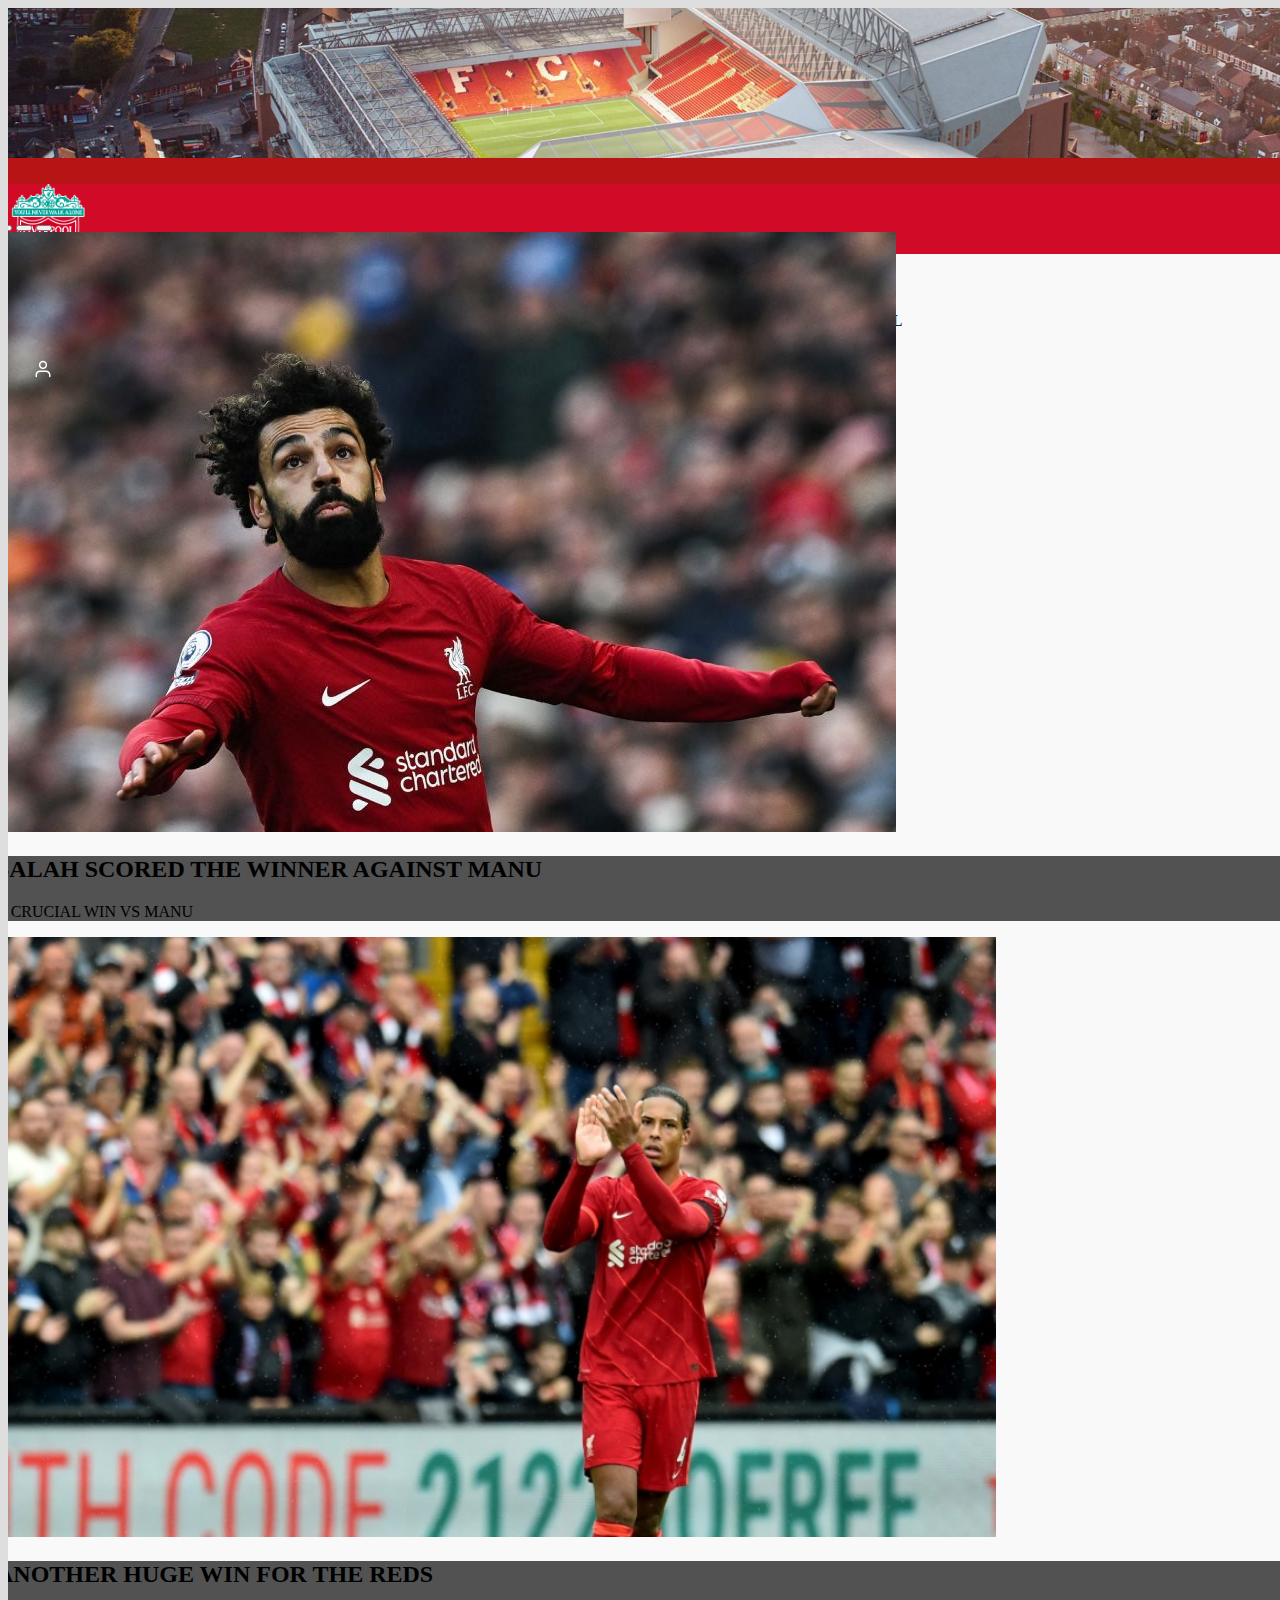
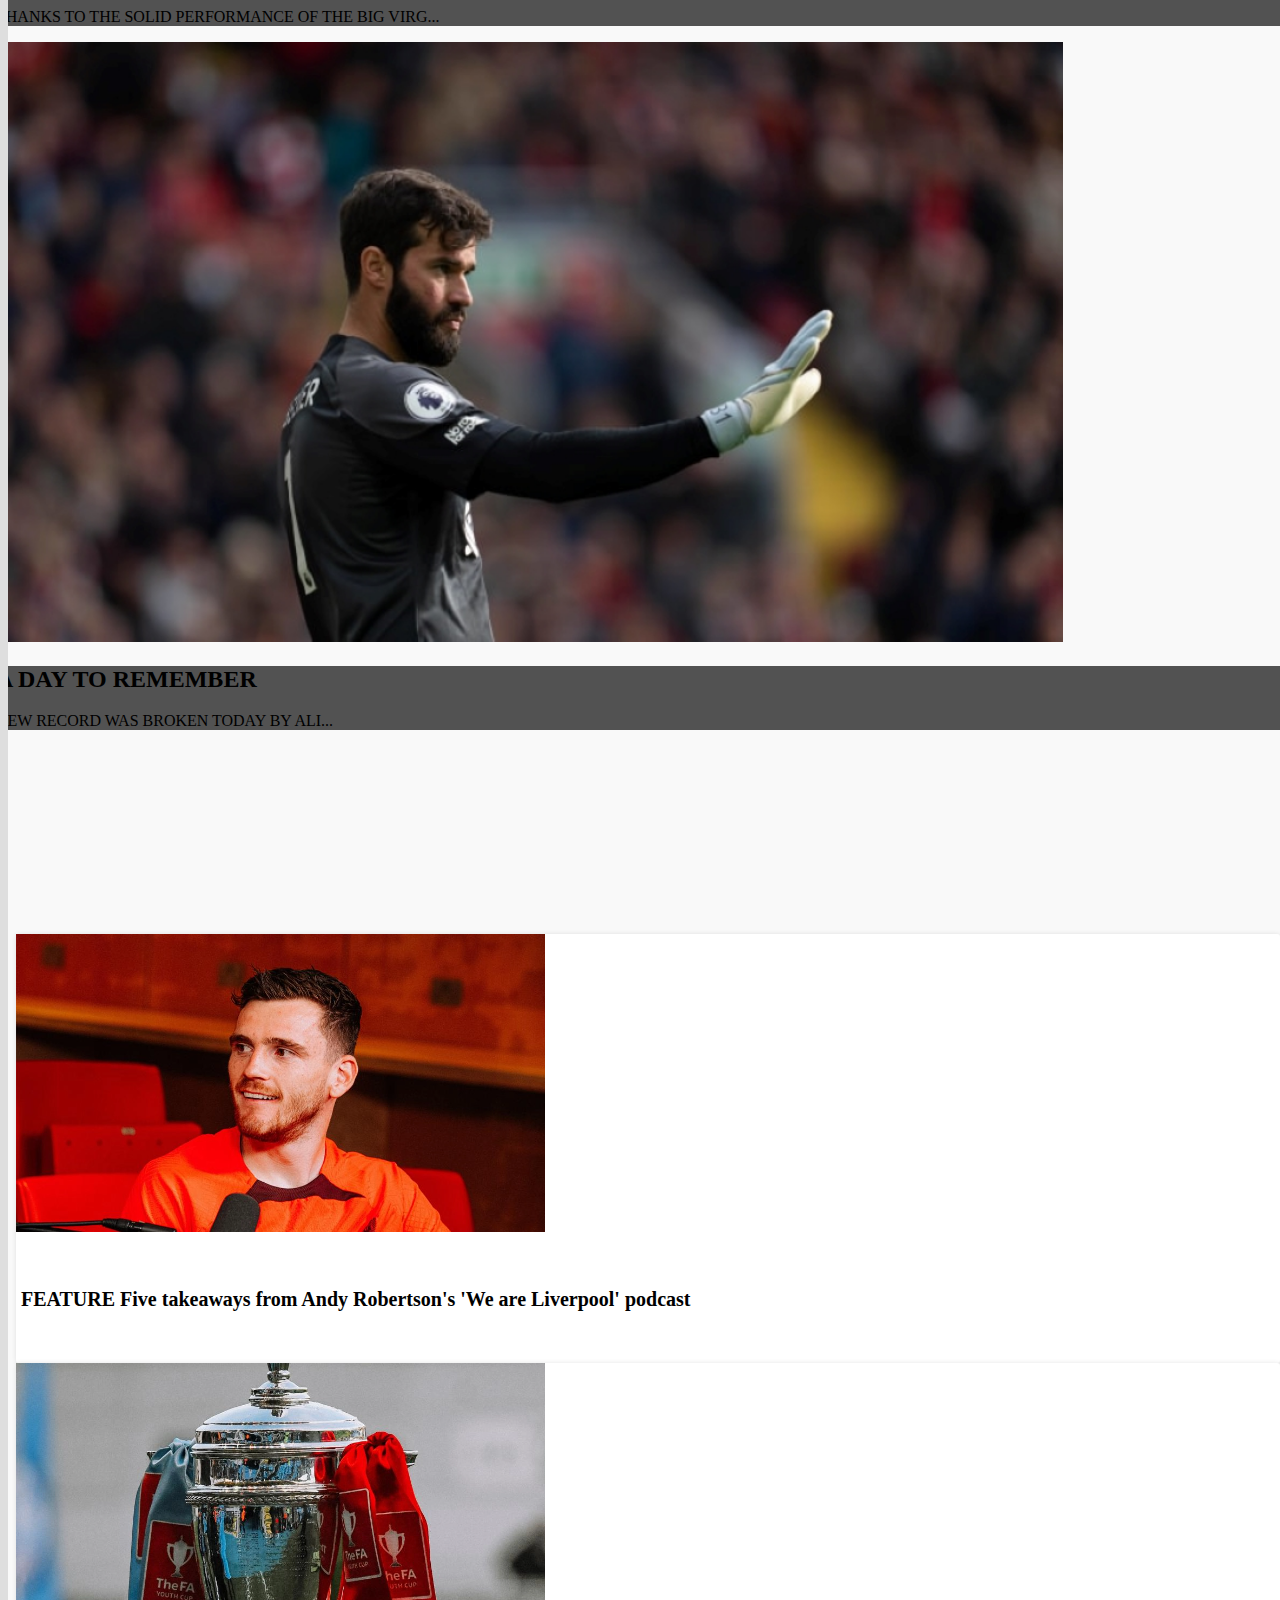
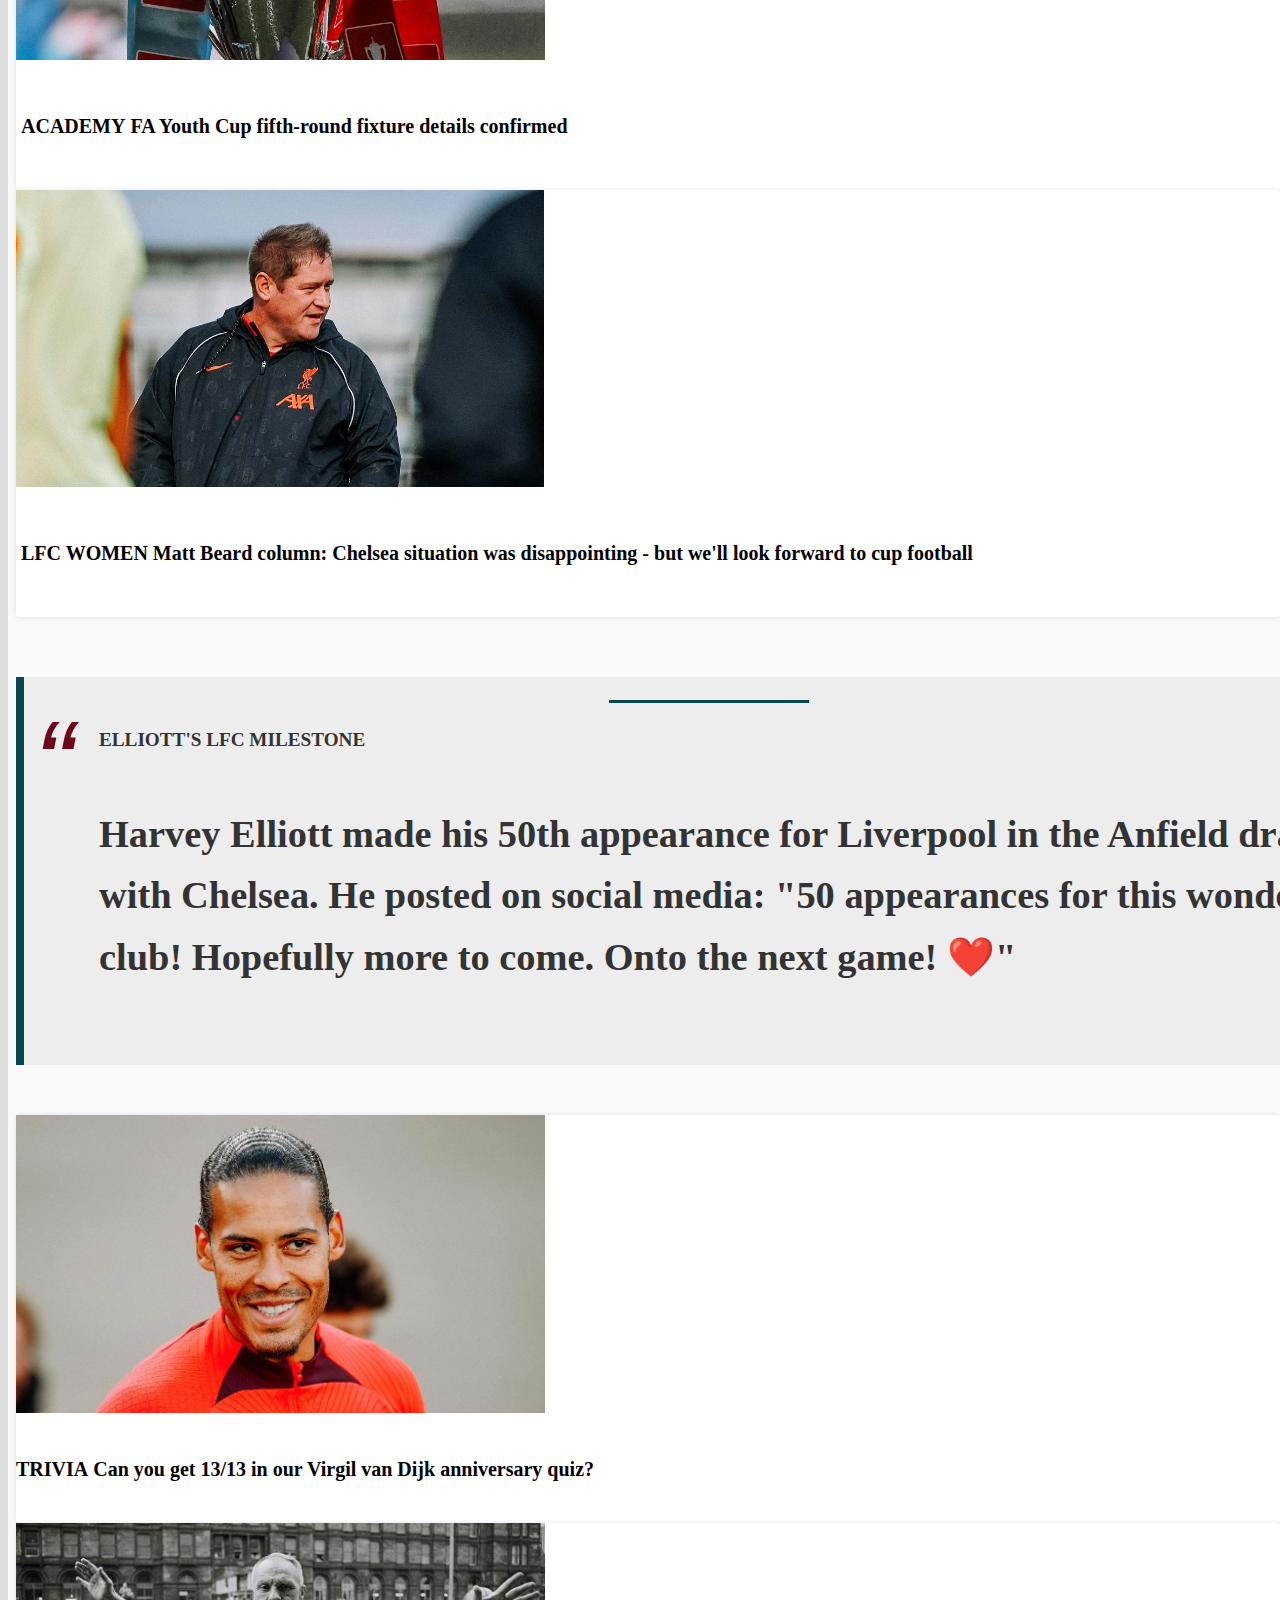
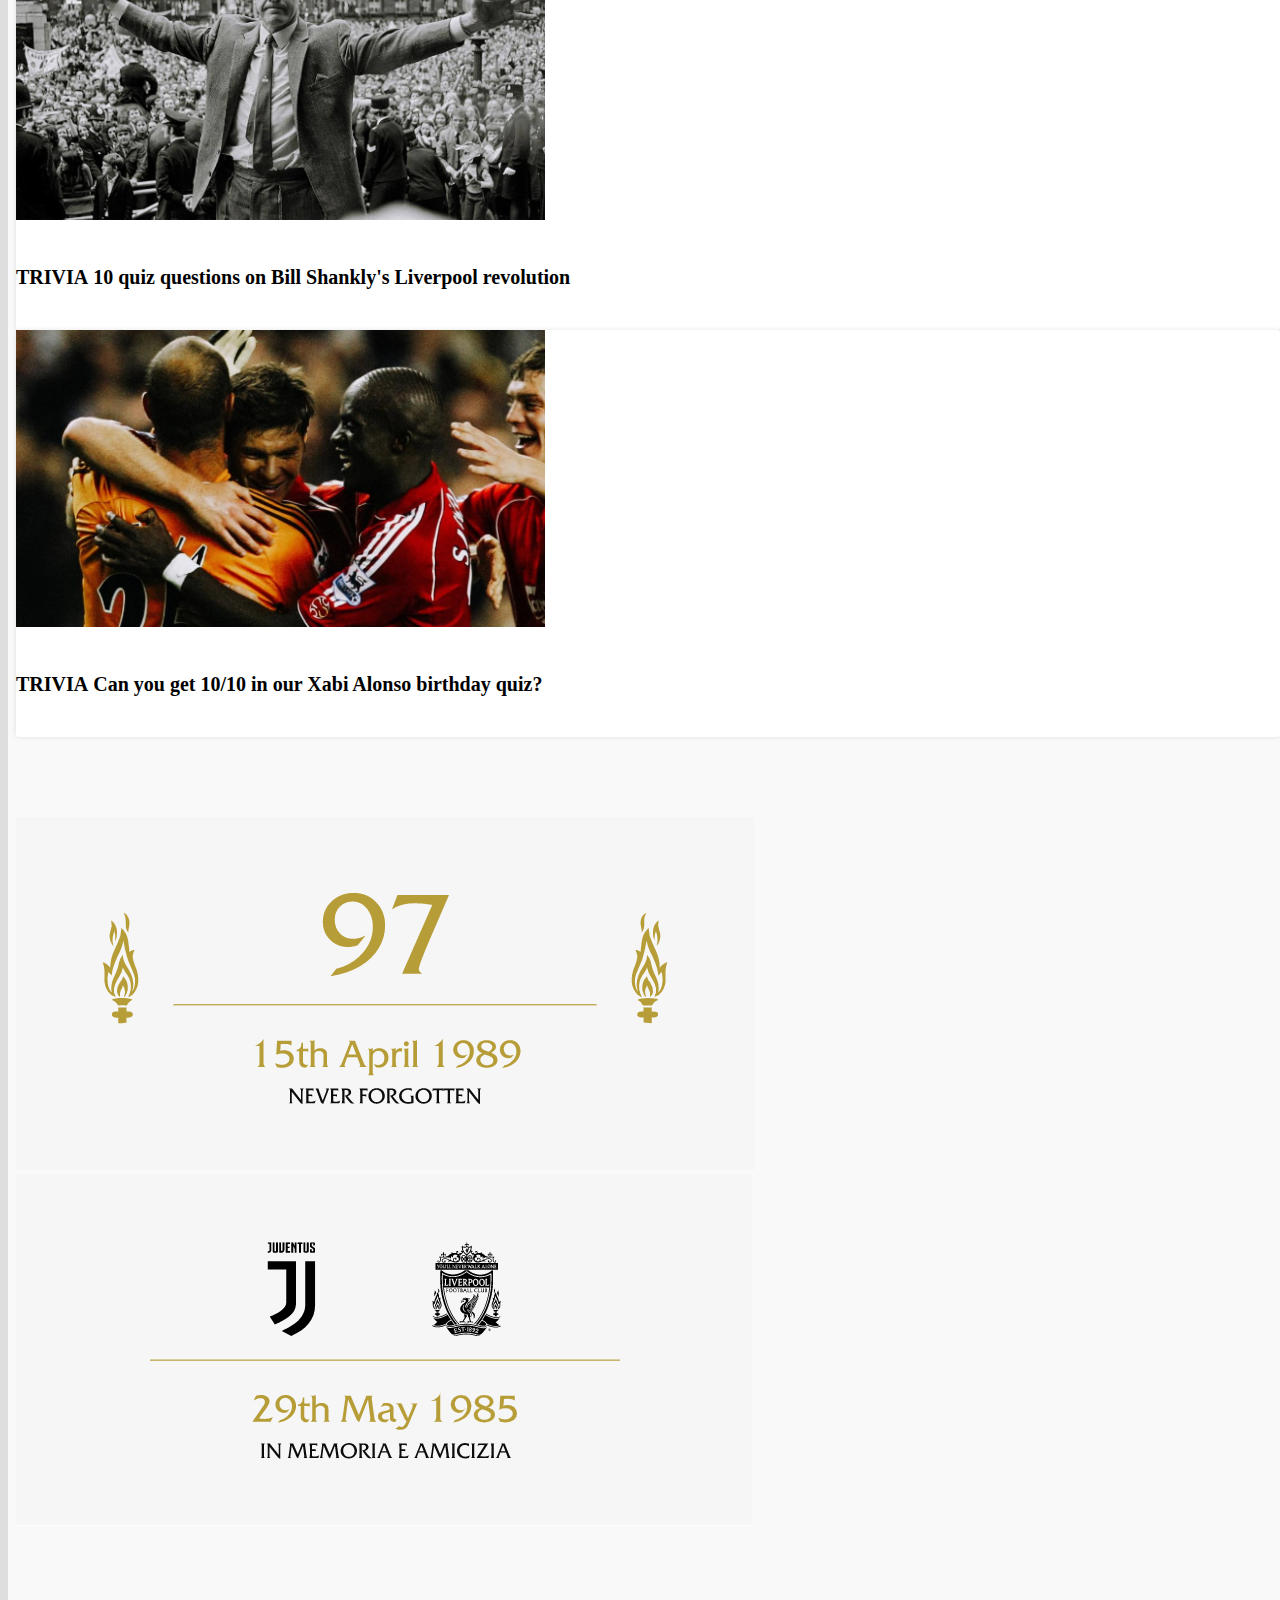
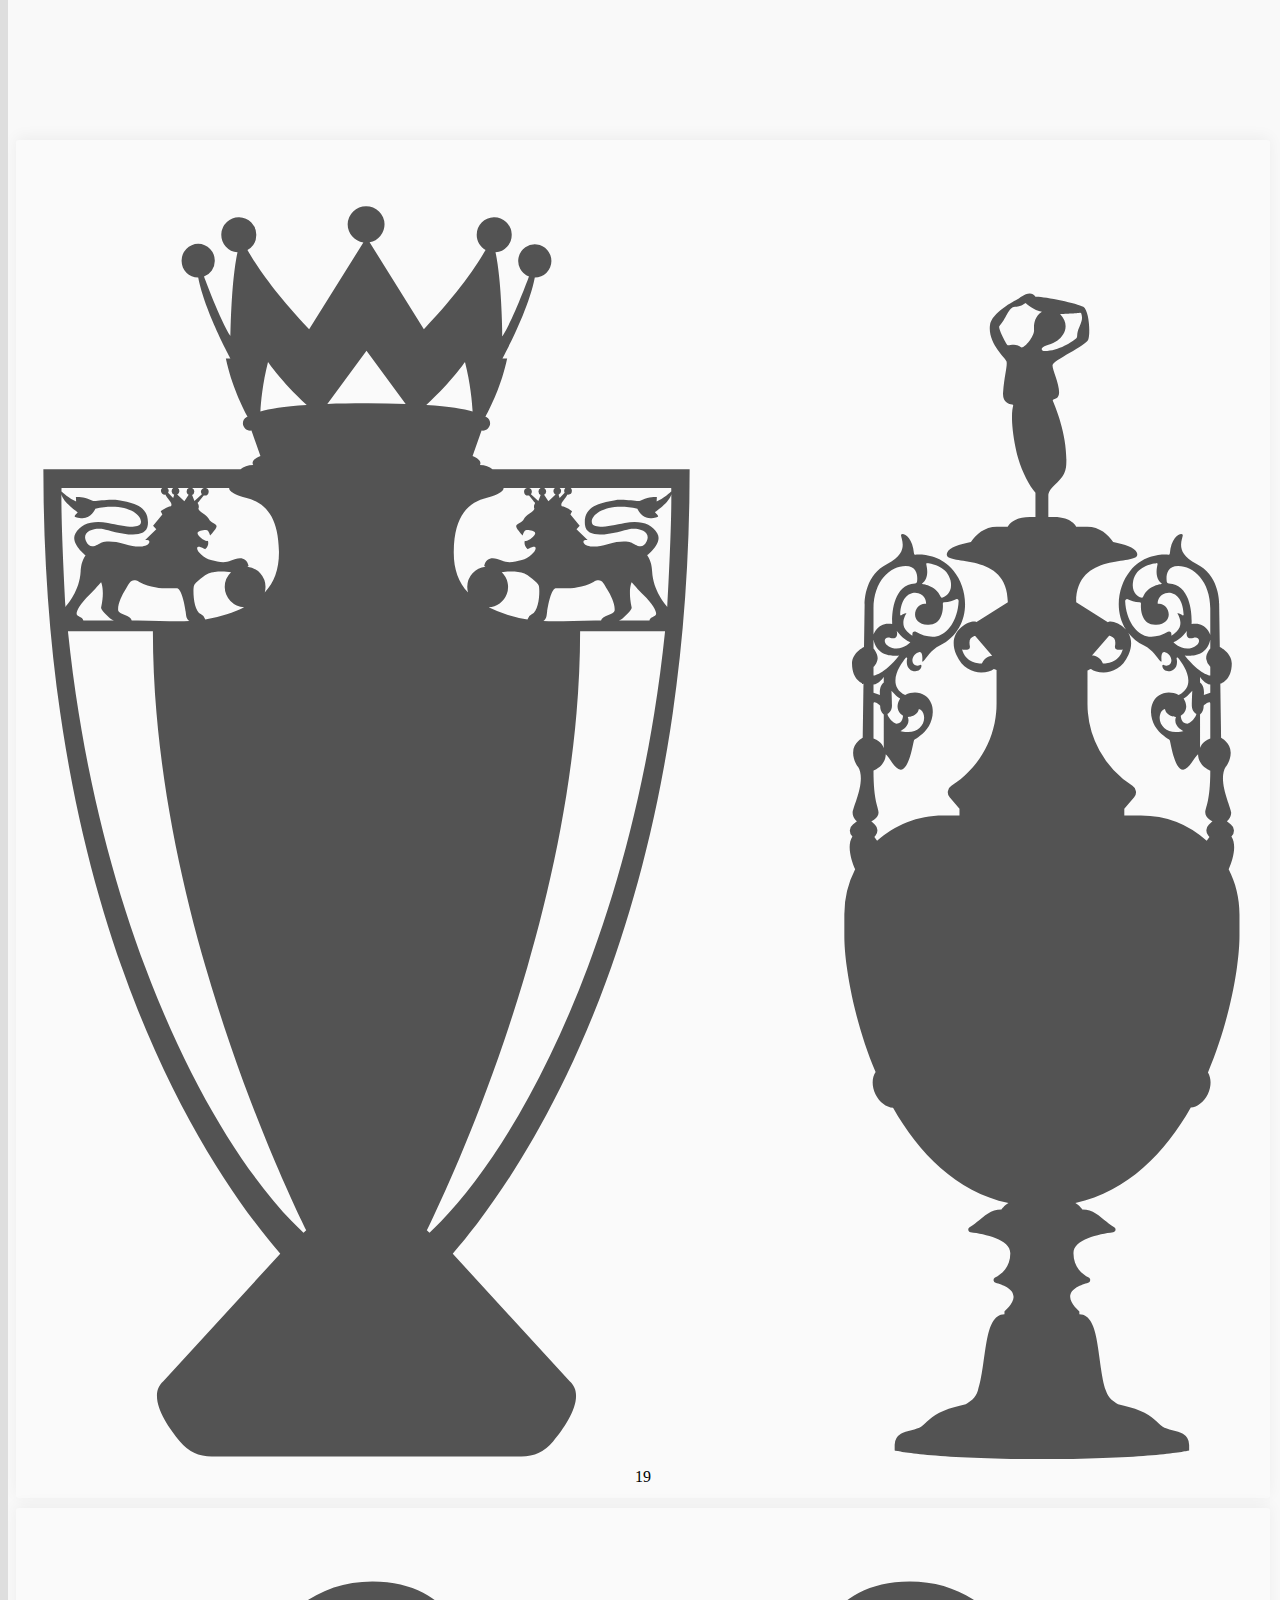
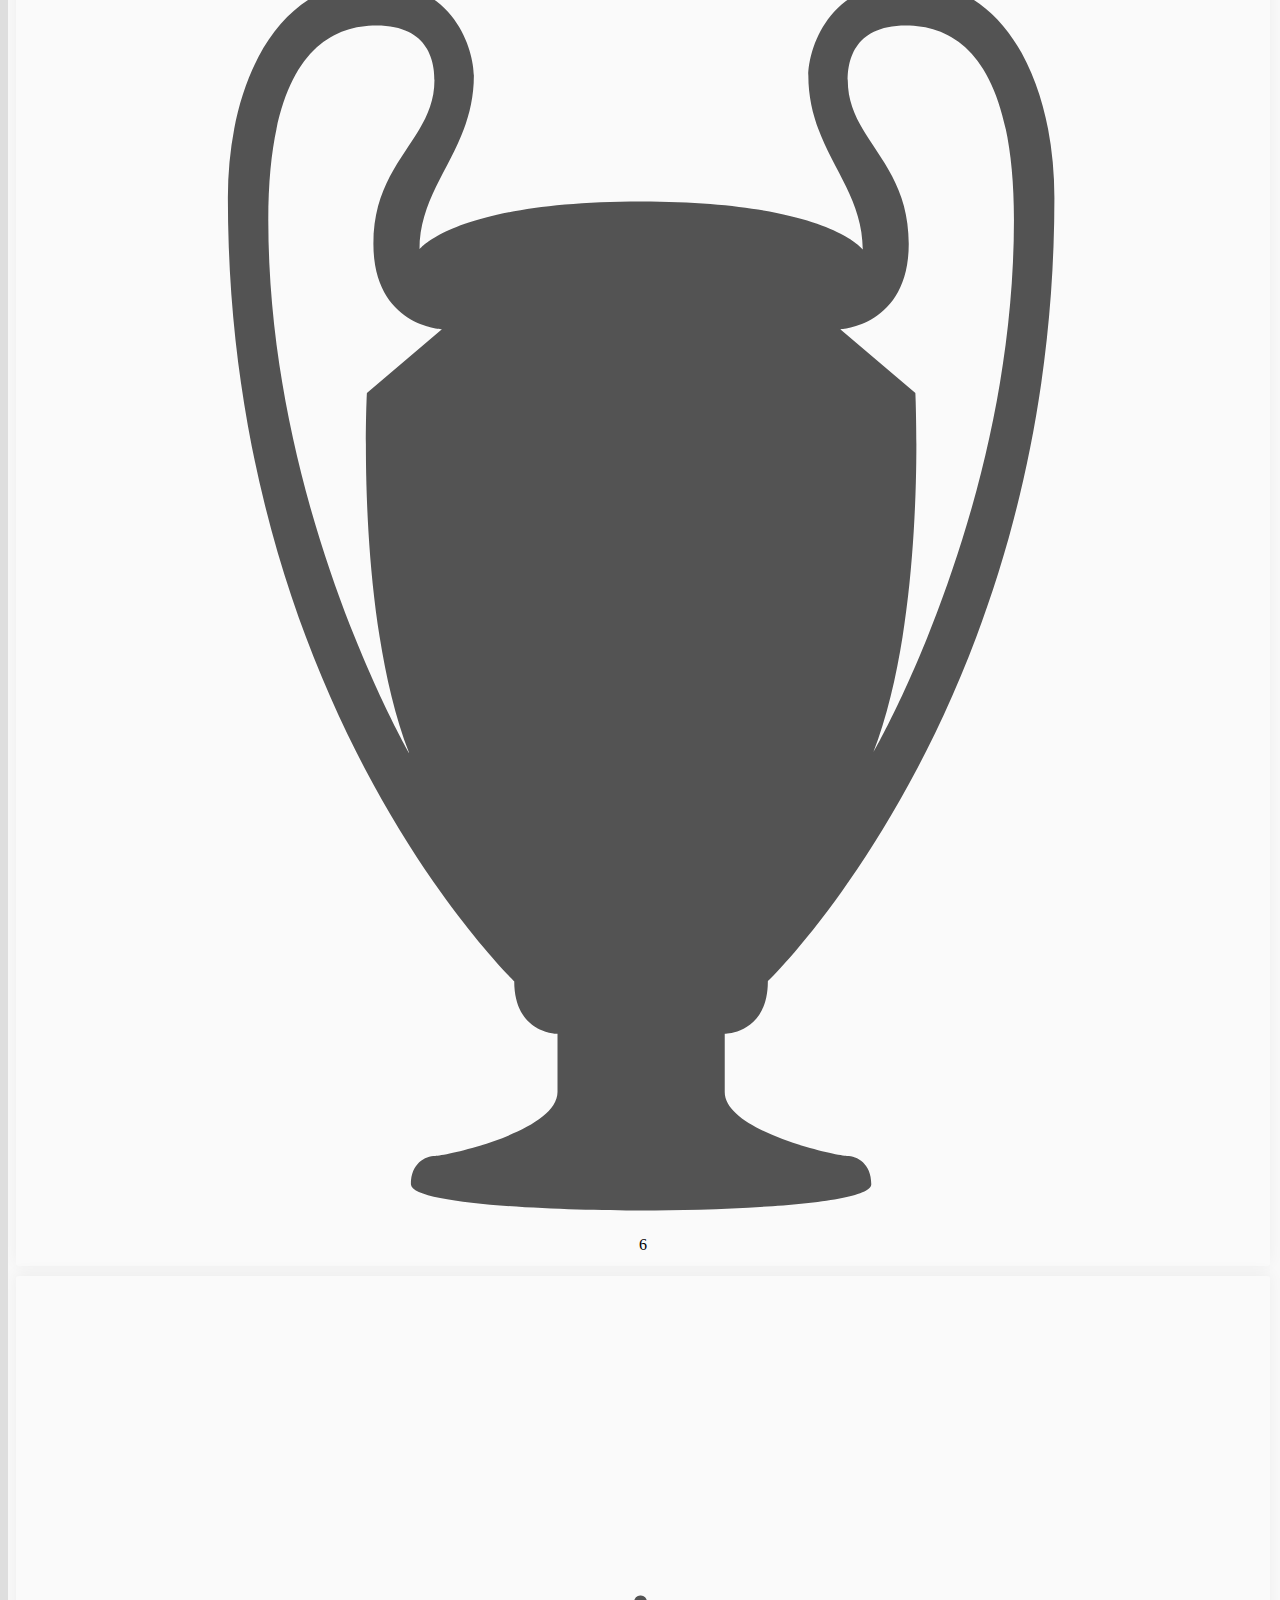
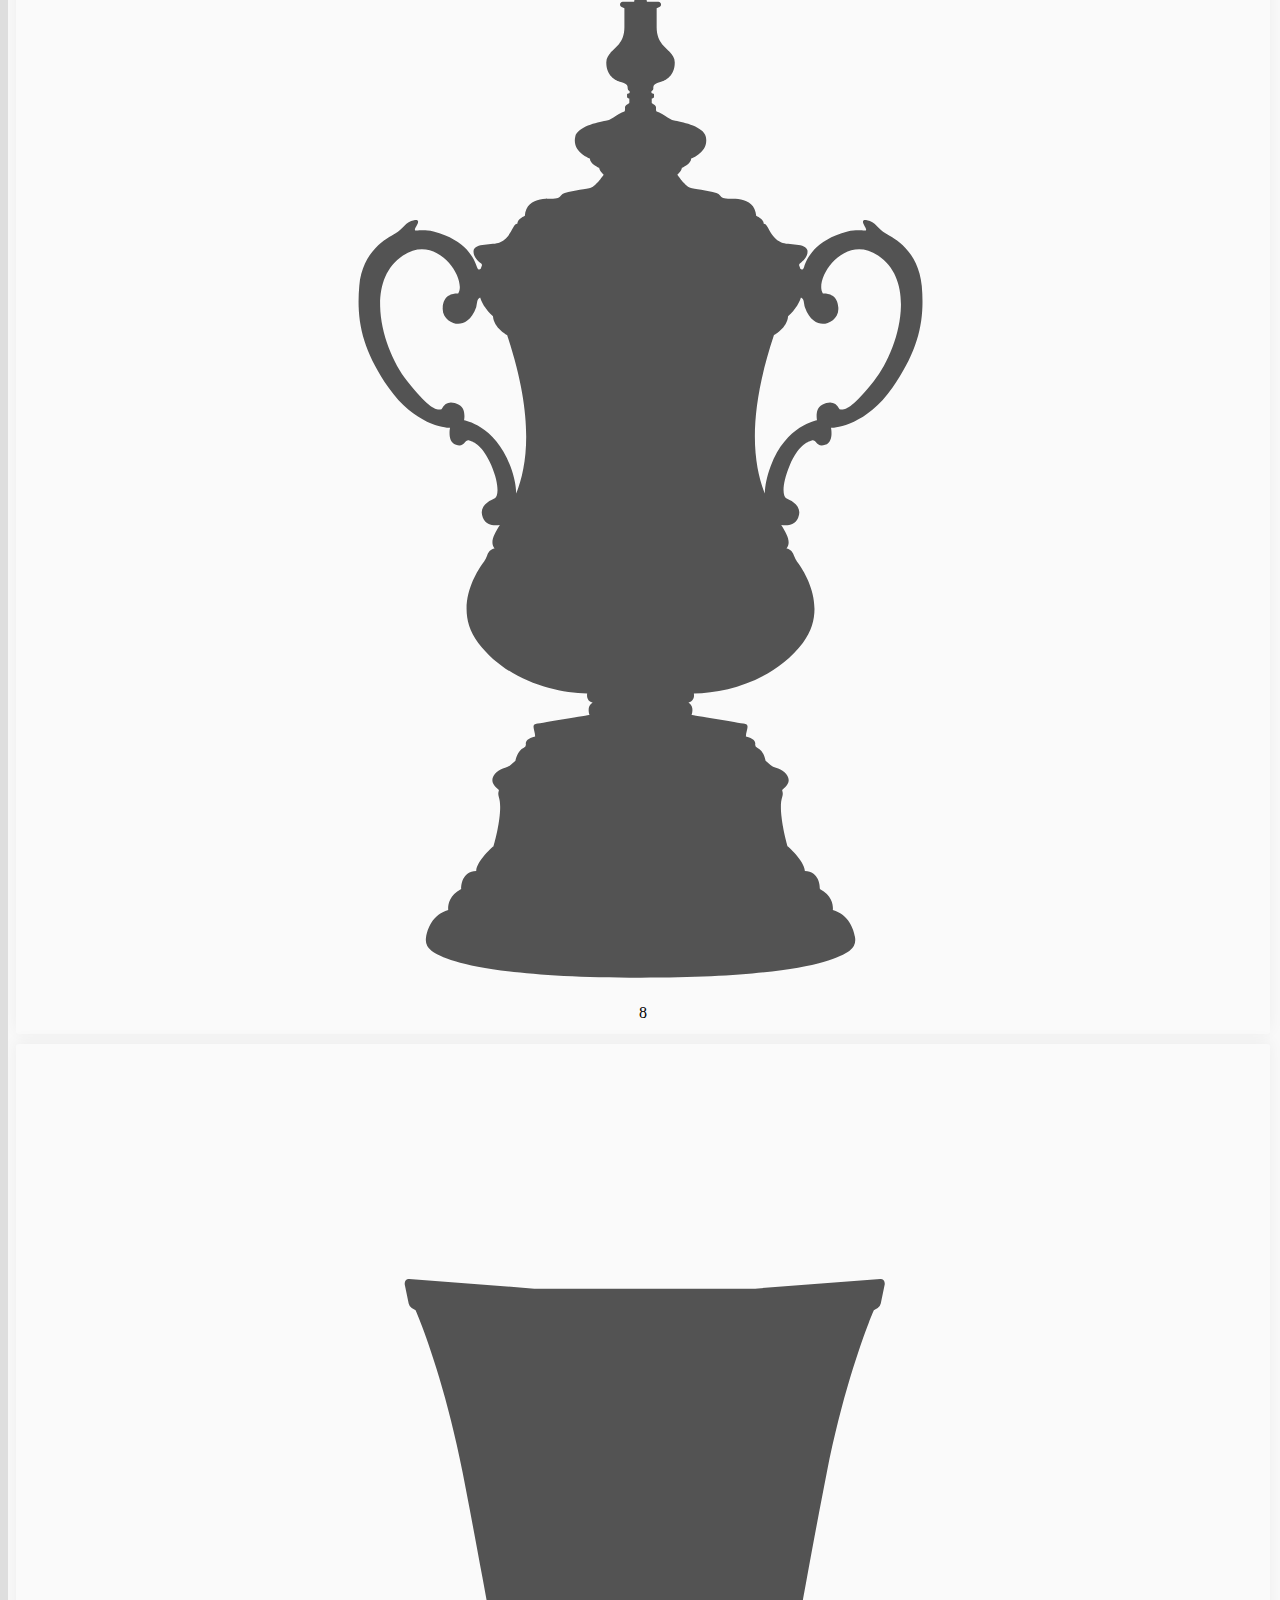
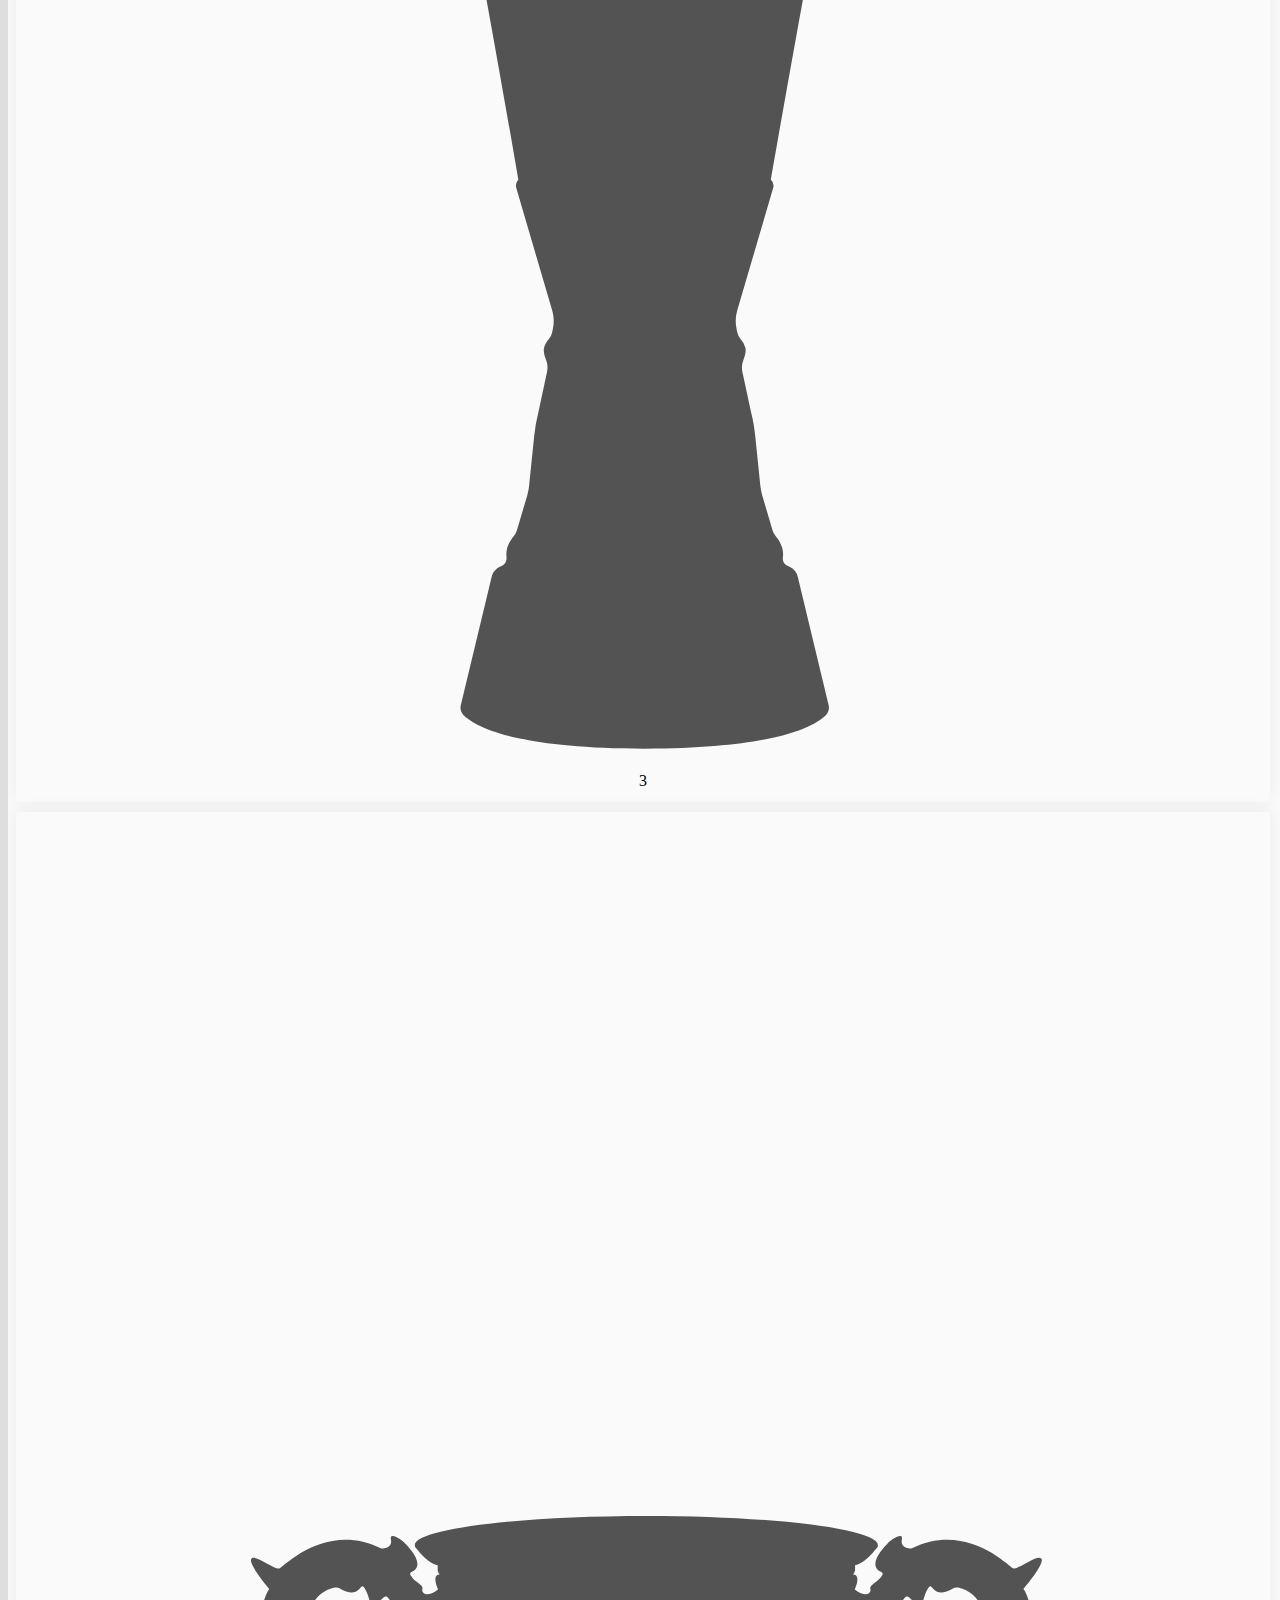
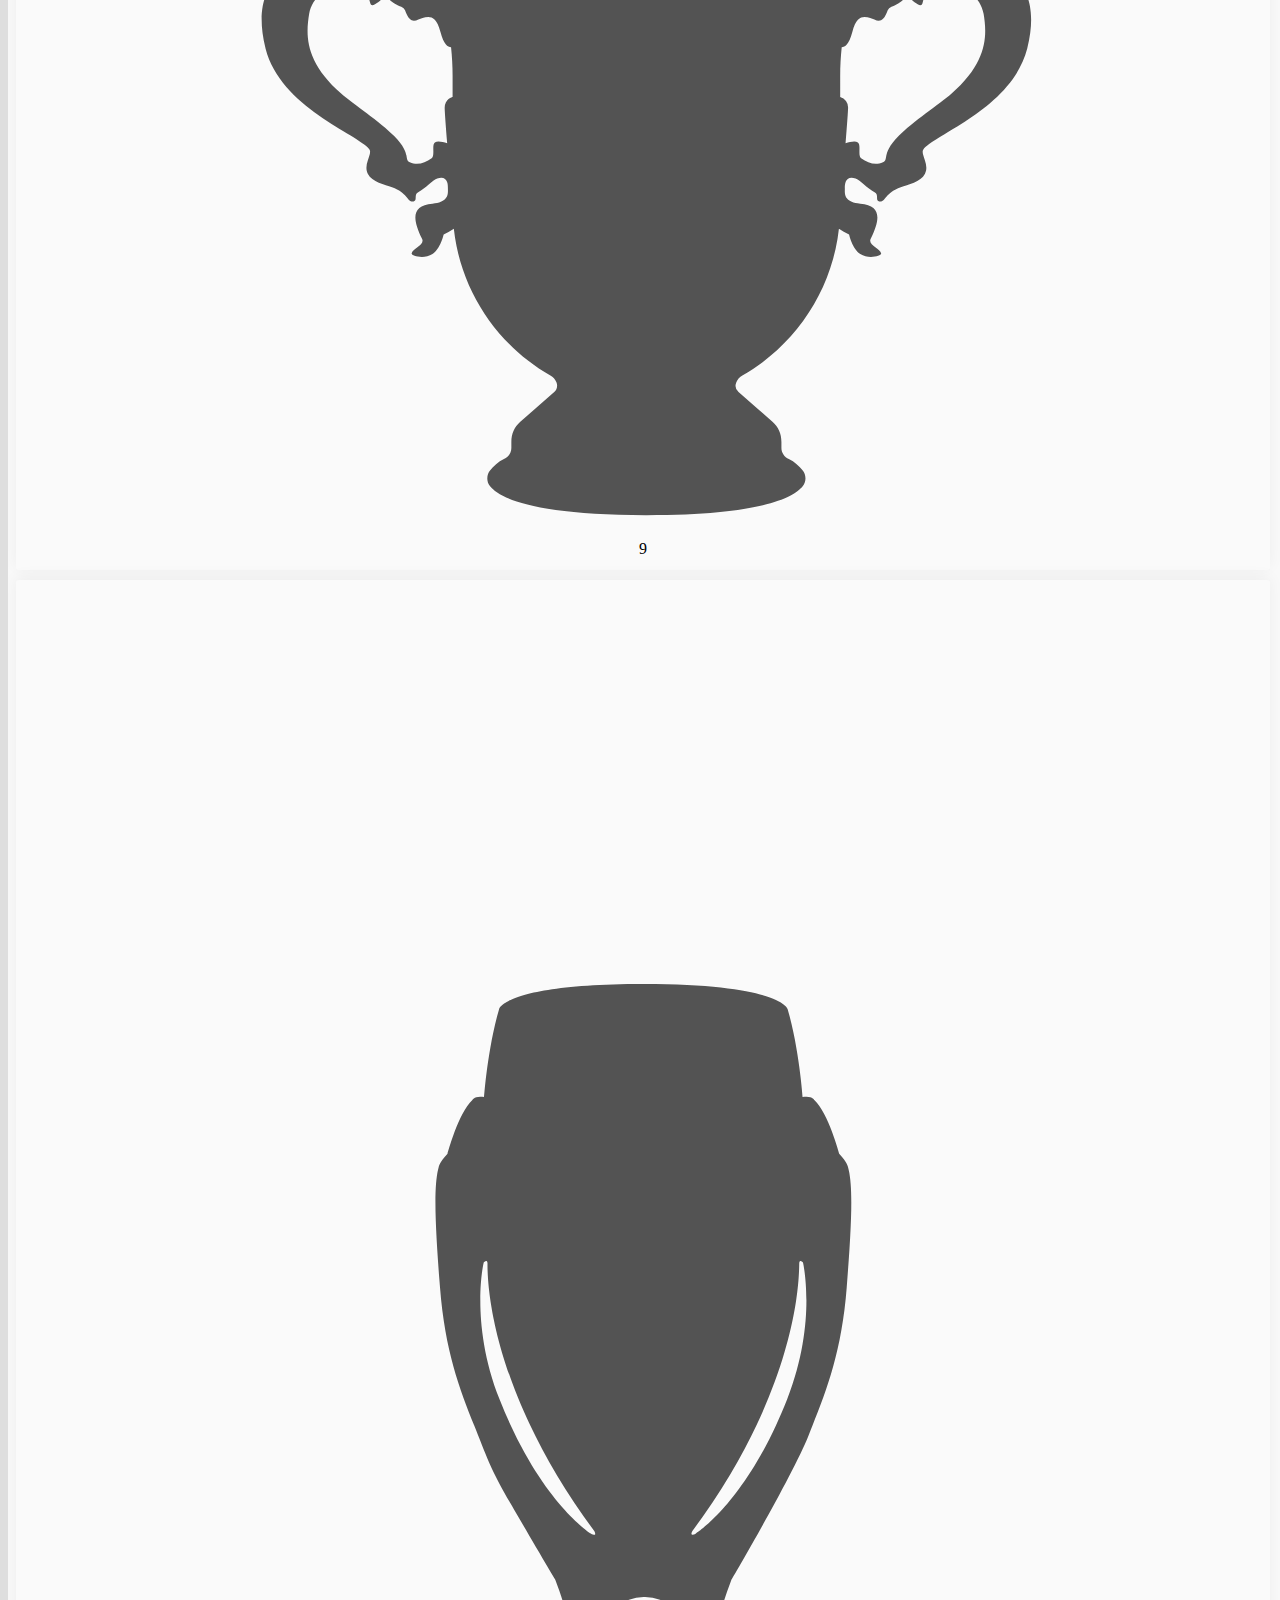
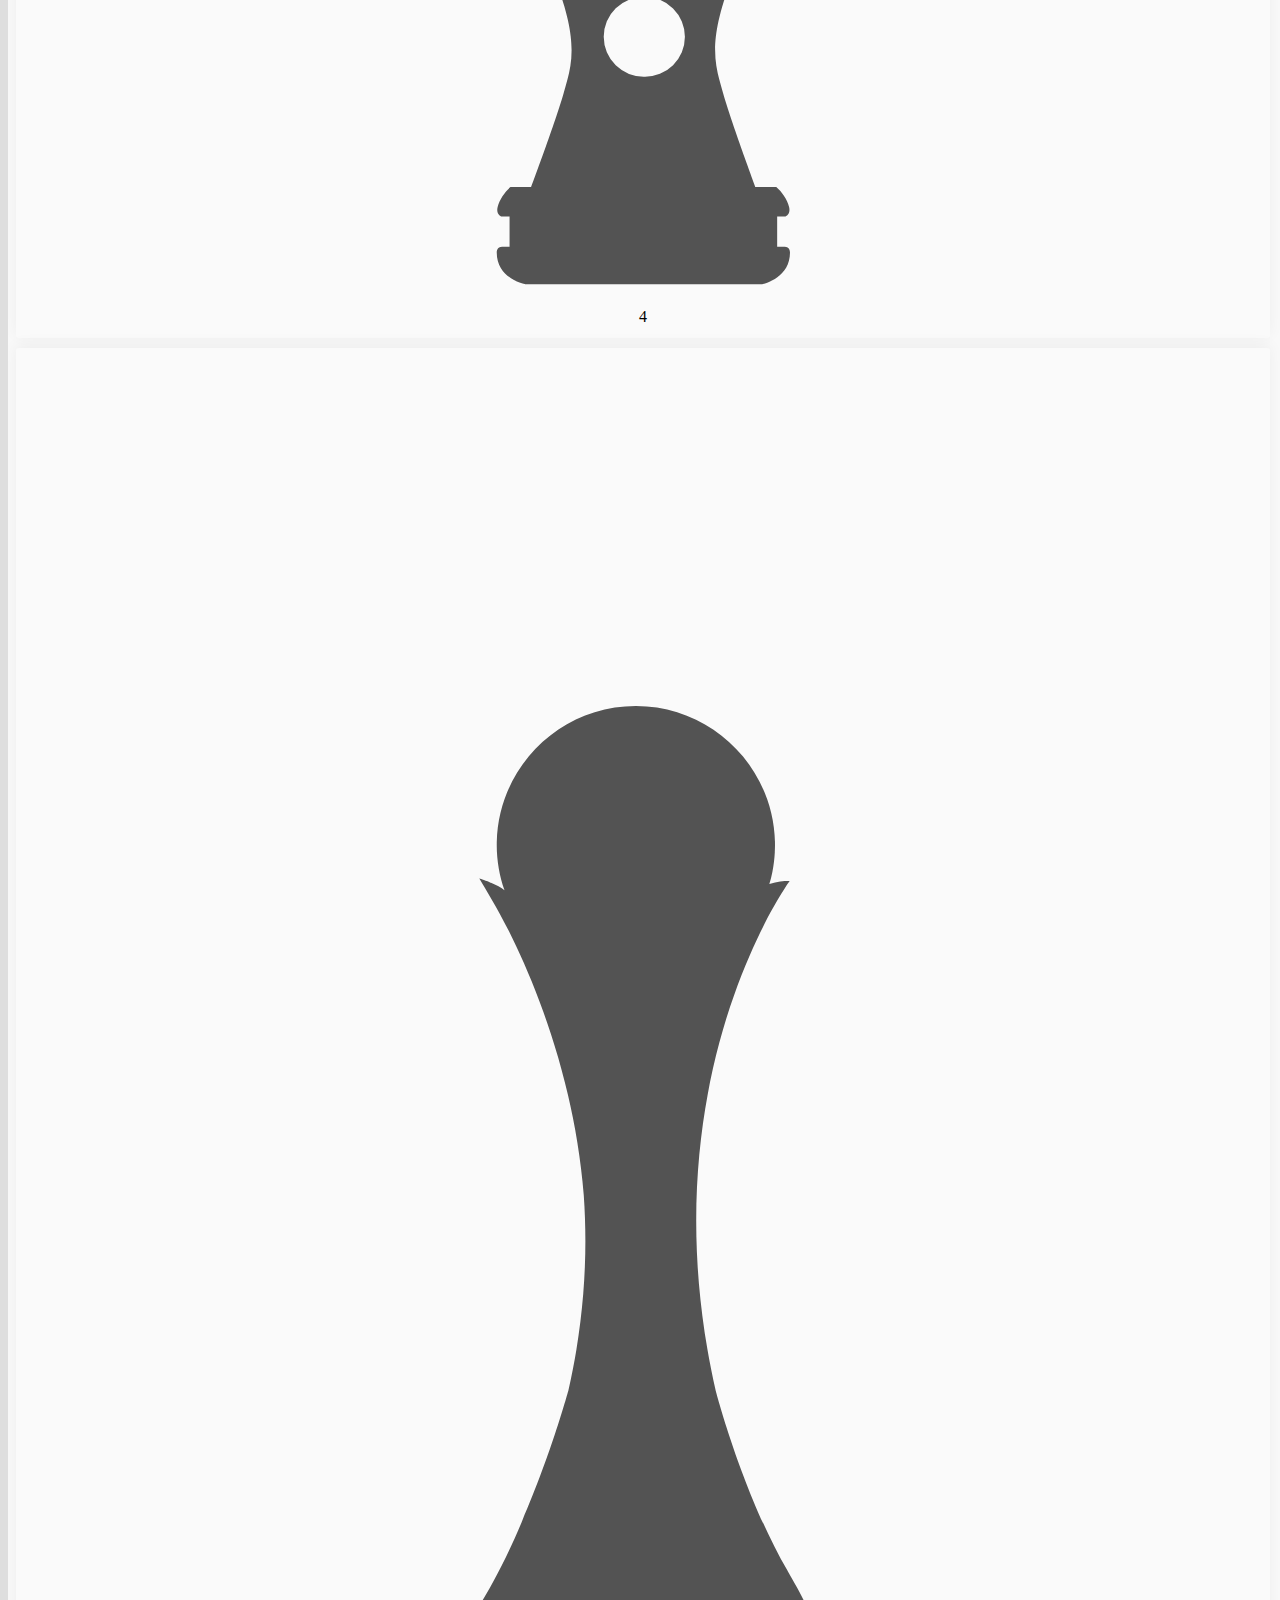
==== commit df374c53: "renaming files" ====
--- a/index.html
+++ b/index.html
@@ -1,5 +1,6 @@
 <!DOCTYPE html>
 <html lang="en">
+
 <head>
     <meta charset="utf-8">
     <meta name="viewport" content="width=device-width, initial-scale=1">
@@ -7,300 +8,344 @@
     <link href="https://cdn.jsdelivr.net/npm/bootstrap@5.3.0-alpha1/dist/css/bootstrap.min.css" rel="stylesheet"
         integrity="sha384-GLhlTQ8iRABdZLl6O3oVMWSktQOp6b7In1Zl3/Jr59b6EGGoI1aFkw7cmDA6j6gD" crossorigin="anonymous">
     <link rel="icon" type="image/x-icon" href="images\favicon.ico">
-    
+
     <link href="https://fonts.cdnfonts.com/css/roboto-condensed" rel="stylesheet">
 
     <title>LFC Fan Club</title>
-    <link rel="stylesheet" href="hstyles.css">
+    <link rel="stylesheet" href="styles.css">
 
 </head>
 
 <body class="wrapper">
-<div class="container wd-75">
-    
-<!--####################### HEADER Begins ##################-->
-<!--Banner begins Here-->
-    <div class="row top-banner">
-
-        <img class="banner-img" src="images/anfield_crop_2.jpg" alt="picture of anfield stadium">
-            
+    <div class="container wd-100">
+
+        <!--####################### HEADER Begins ##################-->
+        <!--Banner begins Here-->
+        <div class="row topbar">
+        </div>
+        <!--Banner Ends Here-->
+
+        <div class="row header">
+            <p></p>
+        </div>
+
+        <nav class="navbar navbar-expand-xl  navbar-dark ml-auto pr-3   ">
+
+            <a class="navbar-brand justify-content-start" href="index.html">
+                <!-- Liverpool logo in the navbar-->
+                <img class="navbar_logo" src="images/lfc_logo.png" alt="Liverpool FC logo">
+            </a>
+
+            <button class="navbar-toggler" type="button" data-bs-toggle="collapse"
+                data-bs-target="#navbarSupportedContent" aria-controls="navbarSupportedContent" aria-expanded="false"
+                aria-label="Toggle navigation">
+                <span class="navbar-toggler-icon"></span>
+            </button>
+
+            <div class="collapse navbar-collapse" id="navbarSupportedContent">
+                <ul class="navbar-nav ml-auto topnav justify-content-start">
+                    <li class="nav-item active">
+                    </li>
+                    <li class="nav-item">
+                        <a class="nav-link" href="#">Video</a>
+                    </li>
+                    <li class="nav-item">
+                        <a class="nav-link" href="#">News</a>
+                    </li>
+                    <li class="nav-item">
+                        <a class="nav-link" href="#">Schedule</a>
+                    </li>
+                    <li class="nav-item">
+                        <a class="nav-link" href="#">News</a>
+                    </li>
+                    <li class="nav-item dropdown">
+                        <a class="nav-link dropdown-toggle" href="#" id="navbarDropdown" role="button"
+                            data-bs-toggle="dropdown" aria-haspopup="true" aria-expanded="false">
+                            More
+                        </a>
+                        <div class="dropdown-menu" aria-labelledby="navbarDropdown">
+                            <a class="dropdown-item" href="#">Match day</a>
+                            <a class="dropdown-item" href="#trophies">Championship wall</a>
+                            <div class="dropdown-divider"></div>
+                            <a class="dropdown-item" href="#">History</a>
+                        </div>
+                    </li>
+
+                </ul>
+
+                <!--user login links-->
+                <div class="nav-item user-box justify-content-start">
+
+                    <a class="nav-link user-link" href="#">
+                        <img src="icons/user.svg" width="18" alt="Signup" class="nav-icon"> Join</a>
+
+
+                    <a class="nav-link user-link" href="#">Login</a>
+
+
+                </div>
+                <!--user-box login links end-->
+                <div class="nav-item justify-content-start sponser">
+                    <a href="https://www.sc.com/en/"><img src="images/sponser.svg" width="120" alt="sponser"></a>
+                </div>
+
+
+            </div>
+        </nav>
+        <!--#################### HEADER ENDS #########################-->
+
+
+
+        <!--################SLIDER ###############-->
+        <div class="slider-wrapper">
+
+            <div id="carousel" class="carousel slide wd-100">
+                <div class="carousel-indicators">
+                    <button type="button" data-bs-target="#carousel" data-bs-slide-to="0" class="active"
+                        aria-current="false" aria-label="Slide 1"></button>
+                    <button type="button" data-bs-target="#carousel" data-bs-slide-to="1" aria-label="Slide 2"></button>
+                    <button type="button" data-bs-target="#carousel" data-bs-slide-to="2" aria-label="Slide 3"></button>
+                </div>
+                <div class="carousel-inner">
+                    <a href="articulate.html">
+                        <div class="carousel-item active">
+                            <img src="images/carousel1.jpg" class="d-block w-100" alt="...">
+                            <div class="carousel-caption d-md-block">
+                                <h2>Salah scored the winner against ManU</h2>
+                                <p>A crucial win vs ManU</p>
+                            </div>
+                        </div>
+                    </a>
+                    <a href="articulate.html">
+                        <div class="carousel-item">
+                            <img src="images/virgil.jpg" class="d-block w-100" alt="...">
+                            <div class="carousel-caption  d-md-block">
+                                <h2>Another huge win for the reds</h2>
+                                <p>Thanks to the solid performance of the big Virg...</p>
+                            </div>
+                        </div>
+                    </a>
+                    <a href="articulate.html">
+                        <div class="carousel-item">
+                            <img src="images/ali.jpg" class="d-block w-100" alt="...">
+                            <div class="carousel-caption d-md-block">
+                                <h2>A day to remember</h2>
+                                <p>New record was broken today by Ali...</p>
+                            </div>
+                        </div>
+                    </a>
+                    <button class="carousel-control-prev" type="button" data-bs-target="#carousel" data-bs-slide="prev">
+                        <span class="carousel-control-prev-icon" aria-hidden="true"></span>
+                        <span class="visually-hidden">Previous</span>
+                    </button>
+                    <button class="carousel-control-next" type="button" data-bs-target="#carousel" data-bs-slide="next">
+                        <span class="carousel-control-next-icon" aria-hidden="true"></span>
+                        <span class="visually-hidden">Next</span>
+                    </button>
+                </div>
+
+            </div>
+            <!--slider wrapper-->
+            <!--#####################SLIDER END################-->
+
+            <!--################CONTENT STARTS###############-->
+
+            <div class="content-wrapper">
+                <article>
+                    <div class="container text-center text-dark article-container px-4  justify-content-center">
+                        <div class="row">
+                            <div class="article-grid latest-box col-sm-4 Col-xs-12 justify-content-center">
+                                <a href="articulate.html"><img class="img-fluid" src="images/andy_robertson.png" alt="">
+                                    <h4>
+                                        <b>FEATURE</b> Five takeaways from Andy Robertson's 'We are Liverpool' podcast
+                                    </h4>
+                                </a>
+
+                            </div>
+                            <div class="article-grid  latest-box col col-sm-4 Col-xs-12 justify-content-center">
+                                <a href="articulate.html"><img class="img-fluid" src="images/FA_youth_cup.png" alt="">
+                                    <h4>
+                                        <b>ACADEMY</b> FA Youth Cup fifth-round fixture details confirmed
+                                    </h4>
+                                </a>
+
+                            </div>
+                            <div class="article-grid  latest-box col col-sm-4 Col-xs-12 justify-content-center">
+                                <a href="articulate.html"><img class="img-fluid" src="images/matt_beard.png" alt="">
+                                    <h4>
+                                        <b>LFC WOMEN</b> Matt Beard column: Chelsea situation was disappointing - but
+                                        we'll
+                                        look
+                                        forward to cup
+                                        football
+                                    </h4>
+                                </a>
+
+                            </div>
+                        </div>
+                    </div>
+                    <div class="container quotation">
+                        <div class="row">
+                            <div class="col-md-12">
+                                <span>ELLIOTT'S LFC MILESTONE</span>
+                                <p class="quotation-body">
+                                    <span>Harvey Elliott made his 50th appearance for Liverpool in the Anfield draw with
+                                        Chelsea. He posted on social media: "50 appearances for this wonderful club!
+                                        Hopefully more to come. Onto the next game! ❤️"</span>
+                                </p>
+                            </div>
+                        </div>
+                    </div>
+                    <div class="container article-grid-2nd text-center text-dark article-container2 px-4 ">
+                        <div class="row">
+                            <div class=" article-grid col latest-box col-lg-4 col-md-12 col-sm-12 Col-xs-12">
+                                <a href="articulate.html"><img class="img-fluid" src="images/vandijk.png" alt="">
+                                    <h4>
+                                        <b>TRIVIA</b> Can you get 13/13 in our Virgil van Dijk anniversary quiz?
+                                    </h4>
+                                </a>
+
+                            </div>
+                            <div class="  article-grid  col latest-box col-lg-4 col-md-12 col-sm-4 Col-xs-12">
+                                <a href="articulate.html"><img class="img-fluid" src="images/shankly.png" alt="">
+                                    <h4>
+                                        <b>TRIVIA</b> 10 quiz questions on Bill Shankly's Liverpool revolution
+                                    </h4>
+                                </a>
+
+                            </div>
+                            <div class=" article-grid  col latest-box col-lg-4 col-md-12 col-sm-4 Col-xs-12">
+                                <a href="articulate.html"><img class="img-fluid" src="images/xabi.png" alt="">
+                                    <h4>
+                                        <b>TRIVIA</b> Can you get 10/10 in our Xabi Alonso birthday quiz?
+                                    </h4>
+                                </a>
+
+                            </div>
+                        </div>
+                    </div>
+                    <div class="container">
+                        <div class="row neverforget">
+                            <div class="col-md-6">
+                                <img class="img-fluid" src="images/neverforget.png" alt="neverforget">
+                            </div>
+                            <div class="col-md-6">
+                                <img class="img-fluid" src="images/inmemoria.png" alt="inmemoria">
+                            </div>
+                        </div>
+                    </div>
+                </article>
+                <!--article ends here-->
+
+
+
+            </div>
+            <!--content wrapper-->
+            <!--################CONTENT ENDS###############-->
+
+
+
+            <!--####################### FOOTER BEGINS HERE########################-->
+            <div class="footer-wrapper">
+                <!-- FOOTER BEGINS HERE-->
+                <footer>
+
+                    <div class="container text-center mw-100">
+
+                        <div id="trophies">
+                            <div class="row footer-row-1">
+                                <div class="col-md-2 col-sm-4 col-xs-4 trophy-box  ">
+                                    <img class="img-fluid" src="images/league_title.svg" alt="league_title">
+                                    <div class="titles">19</div>
+                                </div>
+                                <div class=" col-md-2 col-sm-4 col-xs-4 trophy-box">
+                                    <img class="img-fluid " src="images/european_cup.svg" alt="european_cup">
+                                    <div class="titles">6</div>
+                                </div>
+                                <div class=" col-md-2 col-sm-4 col-xs-4 trophy-box">
+                                    <img class="img-fluid" src="images/fa_cup.svg" alt="fa_cup">
+                                    <div class="titles">8</div>
+                                </div>
+                                <div class=" col-md-2 col-sm-4 col-xs-4 trophy-box">
+                                    <img class="img-fluid" src="images/uefa_cup.svg" alt="uefa_cup">
+                                    <div class="titles">3</div>
+                                </div>
+                                <div class="col-md-2 col-sm-4 col-xs-4 trophy-box">
+                                    <img class="img-fluid" src="images/league_cup.svg" alt="league_cup">
+                                    <div class="titles">9</div>
+                                </div>
+                                <div class="col-md-1 col-sm-4 col-xs-4 trophy-box">
+                                    <img class="img-fluid" src="images/uefa_super_cup.svg" alt="uefa_super_cup">
+                                    <div class="titles">4</div>
+                                </div>
+                                <div class="col-md-1 col-sm-4 col-xs-4 trophy-box">
+                                    <img class="img-fluid" src="images/fifa_club_world_cup.svg"
+                                        alt="fifa_club_world_cup">
+                                    <div class="titles">1</div>
+                                </div>
+                            </div>
+                        </div>
+
+                        <div class="row footer-row-2 ">
+                            <div class="col col-md-12">
+                                <span class="social-icon">
+                                    <a href="https://www.facebook.com/LiverpoolFC/">
+                                        <img src="icons/facebook.svg" width="20" alt="facebook"></a>
+
+                                </span>
+                                <span class="social-icon">
+                                    <a href="https://www.instagram.com/liverpoolfc/?hl=en"><img
+                                            src="icons/instagram.svg" width="20" alt="instagram"></a>
+
+                                </span>
+                                <span class="social-icon">
+                                    <a
+                                        href="https://twitter.com/LFC?ref_src=twsrc%5Egoogle%7Ctwcamp%5Eserp%7Ctwgr%5Eauthor"><img
+                                            src="icons/twitter.svg" width="20" alt="twitter"></a>
+
+                                </span>
+                                <span class="social-icon">
+                                    <a href="https://uk.linkedin.com/company/liverpool-football-club"><img
+                                            src="icons/linkedin.svg" width="20" alt="linkedin"></a>
+
+                                </span>
+                            </div>
+
+                            <div class="col col-md-12">
+                                This is the awesome fan blog of the Liverpool FC
+                            </div>
+                        </div>
+                        <div class="row footer-row-3">
+                            <div class=" col-md-6 order-2 order-md-1 float-left">
+                                &copy; Copyright 2023 - Liverpool Fan Club - All Rights Reserved.
+                            </div>
+                            <div class="col-md-6 order-1 order-md-1 float-right">
+                                Sitemap - Privacy Policy - Terms & Conditions - About
+                            </div>
+                        </div>
+                    </div>
+
+                </footer>
+                <!--FOOTER ENDS HERE-->
+            </div>
+            <!--content wrapper-->
+            <!--########################FOOTER ENDS HERE####################-->
+        </div>
     </div>
-<!--Banner Ends Here-->
-    
-    <div class="row topbar">
-        <p></p>
-    </div>
-	
-<nav class="navbar navbar-expand-lg navbar-dark ">
-    
-        <a class="navbar-brand" href="#">                            
-        <!-- Liverpool logo in the navbar-->
-        <img class="navbar_logo" src="images/lfc_logo.png" alt="Liverpool FC logo"></a>
-        
-        <button class="navbar-toggler" type="button" data-bs-toggle="collapse" data-bs-target="#navbarSupportedContent" aria-controls="navbarSupportedContent" aria-expanded="false" aria-label="Toggle navigation">
-            <span class="navbar-toggler-icon"></span>
-        </button>
-
-        <div class="collapse navbar-collapse" id="navbarSupportedContent">
-            <ul class="navbar-nav ml-auto topnav ">
-                <li class="nav-item active">
-                    <a class="nav-link" href="#">Home <span class="sr-only">(current)</span></a>
-                </li>
-                <li class="nav-item">
-                    <a class="nav-link" href="#">Video</a>
-                </li>
-                <li class="nav-item">
-                    <a class="nav-link" href="#">News</a>
-                </li>
-                <li class="nav-item dropdown">
-                    <a class="nav-link dropdown-toggle" href="#" id="navbarDropdown" role="button" data-bs-toggle="dropdown" aria-haspopup="true" aria-expanded="false">
-                        More
-                    </a>
-                    <div class="dropdown-menu" aria-labelledby="navbarDropdown">
-                        <a class="dropdown-item" href="#">Match day</a>
-                        <a class="dropdown-item" href="#">Championship wall</a>
-                        <div class="dropdown-divider"></div>
-                        <a class="dropdown-item" href="#">History</a>
-                    </div>
-                </li>
-
-            </ul>
-            
-                             <!--user login links-->
-                <div class="#navbarSupportedConten user-box justify-content-end">
-
-                    <a class="nav-link user-link" href="#"> 
-                    <img src="icons/user.svg" width="18" alt="Signup" class="nav-icon"> Join</a>
-
-
-                    <a class="nav-link user-link" href="#">Login</a>
-                    
-                   
-                </div><!--user-box login links end-->
-                <div>
-                <img src="images/sponser.svg" width="120" alt="sponser">
-                </div>
- 
-
-        </div>
-</nav>
-<!--#################### HEADER ENDS #########################--> 
-
-
-
-<!--################SLIDER ###############-->
-<div class="slider-wrapper">
-    
-<div id="carousel" class="carousel slide wd-100">
-            <div class="carousel-indicators">
-                <button type="button" data-bs-target="#carousel" data-bs-slide-to="0" class="active" aria-current="true"
-                    aria-label="Slide 1"></button>
-                <button type="button" data-bs-target="#carousel" data-bs-slide-to="1" aria-label="Slide 2"></button>
-                <button type="button" data-bs-target="#carousel" data-bs-slide-to="2" aria-label="Slide 3"></button>
-            </div>
-            <div class="carousel-inner">
-                <div class="carousel-item active">
-                    <img src="images/carousel1.jpg" class="d-block w-100" alt="...">
-                    <div class="carousel-caption d-none d-md-block">
-                        <h2>Salah scored the winner against ManU</h2>
-                        <p>A crucial win vs ManU</p>
-                    </div>
-                </div>
-                <div class="carousel-item">
-                    <img src="images/carousel2.jpg" class="d-block w-100" alt="...">
-                    <div class="carousel-caption d-none d-md-block">
-                        <h2>What a banger from Elliot!</h2>
-                        <p>Thanks to this goal the team progressed to the...</p>
-                    </div>
-                </div>
-                <div class="carousel-item">
-                    <img src="images/carousel3.jpg" class="d-block w-100" alt="...">
-                    <div class="carousel-caption d-none d-md-block">
-                        <h2>Injury scare for the main man</h2>
-                        <p>In the game against Wolves in the 60th minute...</p>
-                    </div>
-                </div>
-            </div>
-            <button class="carousel-control-prev" type="button" data-bs-target="#carousel" data-bs-slide="prev">
-                <span class="carousel-control-prev-icon" aria-hidden="true"></span>
-                <span class="visually-hidden">Previous</span>
-            </button>
-            <button class="carousel-control-next" type="button" data-bs-target="#carousel" data-bs-slide="next">
-                <span class="carousel-control-next-icon" aria-hidden="true"></span>
-                <span class="visually-hidden">Next</span>
-            </button>
-        </div>
-        
-</div><!--slider wrapper-->        
-<!--#####################SLIDER END################-->
-
-<!--################CONTENT STARTS###############-->
-
-<div class="content-wrapper">    
-    
-    
-    
-<article>
-        <div class="container text-center text-dark article-container ">
-            <div class="row">
-                <div class="article-grid col-md-4">
-                    <img class="img-fluid" src="images/andy_robertson.png" alt="">
-                    <h4>
-                    <b>FEATURE</b> Five takeaways from Andy Robertson's 'We are Liverpool' podcast
-                </h4>
-                </div>
-                <div class="article-grid  col-md-4">
-                    <img class="img-fluid" src="images/FA_youth_cup.png" alt="">
-                    <h4>
-                    <b>ACADEMY</b> FA Youth Cup fifth-round fixture details confirmed
-                </h4>
-                </div>
-                <div class="article-grid col-md-4">
-                    <img class="img-fluid" src="images/matt_beard.png" alt="">
-                    <h4>
-                    <b>LFC WOMEN</b> Matt Beard column: Chelsea situation was disappointing - but we'll look forward to cup
-                    football
-                </h4>
-                </div>
-            </div>
-        </div>
-        <div class="container quotation">
-            <div class="row">
-                <div class="col-md-12">
-                    <span>ELLIOTT'S LFC MILESTONE</span>
-                    <p class="quotation-body">
-                        <span>Harvey Elliott made his 50th appearance for Liverpool in the Anfield draw with Chelsea. He posted on social media: "50 appearances for this wonderful club! Hopefully more to come. Onto the next game! ❤️"</span>
-                    </p>
-                </div>
-            </div>
-        </div>
-        <div class="container text-center text-dark article-container2 ">
-            <div class="row">
-                <div class="article-grid col-md-4">
-                    <img class="img-fluid" src="images/andy_robertson.png" alt="">
-                    <h4>
-                    <b>FEATURE</b> Five takeaways from Andy Robertson's 'We are Liverpool' podcast
-                </h4>
-                </div>
-                <div class="article-grid  col-md-4">
-                    <img class="img-fluid" src="images/FA_youth_cup.png" alt="">
-                    <h4>
-                    <b>ACADEMY</b> FA Youth Cup fifth-round fixture details confirmed
-                </h4>
-                </div>
-                <div class="article-grid col-md-4">
-                    <img class="img-fluid" src="images/matt_beard.png" alt=""><h4>
-                    <b>LFC WOMEN</b> Matt Beard column: Chelsea situation was disappointing - but we'll look forward to cup
-                    football
-                    </h4>
-                </div>
-            </div>
-        </div>
-        <div class="container">    
-            <div class="row">
-                <div class="col-md-6">
-                    <img class="img-fluid" src="images/neverforget.png" alt="neverforget">
-                </div>
-                <div class="col-md-6">
-                    <img class="img-fluid" src="images/inmemoria.png" alt="inmemoria">
-                </div>
-            </div>
-        </div>
-    </article> <!--article ends here-->
-
-
-
-</div><!--content wrapper-->
-<!--################CONTENT ENDS###############-->
-
-    
-    
-<!--####################### FOOTER BEGINS HERE########################-->
-<div class="footer-wrapper">
-        <!-- FOOTER BEGINS HERE-->
-        <footer>
-
-            <div class="container text-center mw-100">
-
-                <div class="row footer-row-1">
-                    <div class="col">
-                        <img class="img-fluid" src="images/league_title.svg" alt="league_title">
-                        <div class="titles">19</div>
-                    </div>
-                    <div class="col">
-                        <img class="img-fluid" src="images/european_cup.svg" alt="european_cup">
-                        <div class="titles">6</div>
-                    </div>
-                    <div class="col">
-                        <img class="img-fluid" src="images/fa_cup.svg" alt="fa_cup">
-                        <div class="titles">8</div>
-                    </div>
-                    <div class="col">
-                        <img class="img-fluid" src="images/uefa_cup.svg" alt="uefa_cup">
-                        <div class="titles">3</div>
-                    </div>
-                    <div class="col">
-                        <img class="img-fluid" src="images/league_cup.svg" alt="league_cup">
-                        <div class="titles">9</div>
-                    </div>
-                    <div class="col">
-                        <img class="img-fluid" src="images/uefa_super_cup.svg" alt="uefa_super_cup">
-                        <div class="titles">4</div>
-                    </div>
-                    <div class="col">
-                        <img class="img-fluid" src="images/fifa_club_world_cup.svg" alt="fifa_club_world_cup">
-                        <div class="titles">1</div>
-                    </div>
-                </div>
-
-                <div class="row footer-row-2 ">
-                    <div class="col col-md-12">
-                        <span class="social-icon">
-                            <img src="icons/facebook.svg" width="20" alt="facebook">
-                        </span>
-                        <span class="social-icon">
-                            <img src="icons/instagram.svg" width="20" alt="instagram">
-                        </span>
-                        <span class="social-icon">
-                            <img src="icons/twitter.svg" width="20" alt="twitter">
-                        </span>
-                        <span class="social-icon">
-                            <img src="icons/linkedin.svg" width="20" alt="linkedin">
-                        </span>
-                    </div>
-
-                    <div class="col col-md-12">
-                        This is the awesome fan blog of the Liverpool FC
-                    </div>
-                </div>
-                <div class="row footer-row-3">
-                    <div class=" col-md-6 order-2 order-md-1 float-left">
-                        &copy; Copyright 2023 - Liverpool Fan Club - All Rights Reserved.
-                    </div>
-                    <div class="col-md-6 order-1 order-md-1 float-right">
-                        Sitemap - Privacy Policy - Terms & Conditions - About
-                    </div>
-                </div>
-            </div>
-
-        </footer>
-        <!--FOOTER ENDS HERE-->
-</div><!--content wrapper-->
-<!--########################FOOTER ENDS HERE####################-->    
-    
-</div><!--site container-->
-
-<script src="https://cdn.jsdelivr.net/npm/bootstrap@5.3.0-alpha1/dist/js/bootstrap.bundle.min.js"
-integrity="sha384-w76AqPfDkMBDXo30jS1Sgez6pr3x5MlQ1ZAGC+nuZB+EYdgRZgiwxhTBTkF7CXvN"
-crossorigin="anonymous"></script>
-<script src="https://cdn.jsdelivr.net/npm/@popperjs/core@2.11.6/dist/umd/popper.min.js"
-integrity="sha384-oBqDVmMz9ATKxIep9tiCxS/Z9fNfEXiDAYTujMAeBAsjFuCZSmKbSSUnQlmh/jp3"
-crossorigin="anonymous"></script>
-<script src="https://cdn.jsdelivr.net/npm/bootstrap@5.3.0-alpha1/dist/js/bootstrap.min.js"
-integrity="sha384-mQ93GR66B00ZXjt0YO5KlohRA5SY2XofN4zfuZxLkoj1gXtW8ANNCe9d5Y3eG5eD"
-crossorigin="anonymous"></script>
-<script src="https://cdn.jsdelivr.net/npm/bootstrap@5.3.0-alpha1/dist/js/bootstrap.bundle.min.js"
-integrity="sha384-w76AqPfDkMBDXo30jS1Sgez6pr3x5MlQ1ZAGC+nuZB+EYdgRZgiwxhTBTkF7CXvN"
-crossorigin="anonymous"></script>
+    <!--site container-->
+
+    <script src="https://cdn.jsdelivr.net/npm/bootstrap@5.3.0-alpha1/dist/js/bootstrap.bundle.min.js"
+        integrity="sha384-w76AqPfDkMBDXo30jS1Sgez6pr3x5MlQ1ZAGC+nuZB+EYdgRZgiwxhTBTkF7CXvN"
+        crossorigin="anonymous"></script>
+    <script src="https://cdn.jsdelivr.net/npm/@popperjs/core@2.11.6/dist/umd/popper.min.js"
+        integrity="sha384-oBqDVmMz9ATKxIep9tiCxS/Z9fNfEXiDAYTujMAeBAsjFuCZSmKbSSUnQlmh/jp3"
+        crossorigin="anonymous"></script>
+    <script src="https://cdn.jsdelivr.net/npm/bootstrap@5.3.0-alpha1/dist/js/bootstrap.min.js"
+        integrity="sha384-mQ93GR66B00ZXjt0YO5KlohRA5SY2XofN4zfuZxLkoj1gXtW8ANNCe9d5Y3eG5eD"
+        crossorigin="anonymous"></script>
+    <script src="https://cdn.jsdelivr.net/npm/bootstrap@5.3.0-alpha1/dist/js/bootstrap.bundle.min.js"
+        integrity="sha384-w76AqPfDkMBDXo30jS1Sgez6pr3x5MlQ1ZAGC+nuZB+EYdgRZgiwxhTBTkF7CXvN"
+        crossorigin="anonymous"></script>
 </body>
+
 </html>--- a/styles.css
+++ b/styles.css
@@ -0,0 +1,743 @@
+html,
+body {
+    width: 100vw;
+    overflow-x: hidden;
+}
+
+h4 {
+    font-size: 20px;
+}
+
+/* User link */
+#navbarSupportedContent .nav-item .user-link {
+    padding-left: 5px;
+    padding-right: 5px;
+}
+
+.neverforget {
+    margin-top: 80px;
+}
+
+@media (max-width:900px) {
+    .latest-box {
+        width: 100%;
+        margin: 10px;
+    }
+
+    /* Nav item */
+    .container .navbar #navbarSupportedContent .navbar-nav .nav-item {
+        display: inline !important;
+    }
+
+    /* Navbar supported content */
+    #navbarSupportedContent {
+
+        margin-left: 0px;
+        margin-top: 0px;
+    }
+
+}
+
+/* Container */
+.container {
+    max-width: 1600px !important;
+}
+
+
+/* Heading */
+.article-container .article-grid h4 {
+    padding-top: 10px;
+    padding-right: 5px;
+    padding-left: 5px;
+    padding-bottom: 10px;
+}
+
+
+/* Article */
+.container article {
+    margin-left: 20px;
+    margin-right: 20px;
+    padding-top: 50px;
+    padding-bottom: 50px;
+}
+
+
+
+/* Column 4/12 */
+.content-wrapper article .article-grid {
+    padding: 0px 0px 15px 0px;
+    background-color: #ffffff;
+    margin-bottom: 5px;
+    box-shadow: 0px 0px 5px 0px rgba(0, 0, 0, 0.1);
+    border-radius: 3px;
+    margin: 0px;
+    padding-left: 0px;
+    padding-right: 0px;
+}
+
+/* Image */
+.article-grid img {
+    margin-bottom: 15px;
+}
+
+/*******************quote style***************/
+/* Column 12/12 */
+.container .content-wrapper article .quotation .row .col-md-12 {
+    width: 100% !important;
+}
+
+.quotation .col-md-12 {
+    padding: 60px 80px 40px;
+    position: relative;
+}
+
+.quotation .col-md-12 p {
+    font-size: 2em;
+    font-weight: 700px;
+    text-align: left;
+}
+
+
+
+.quotation .col-md-12:before {
+    position: absolute;
+    font-family: 'FontAwesome';
+    top: 0;
+
+    content: "\f10d";
+    font-size: 200px;
+    color: rgba(0, 0, 0, 0.1);
+
+}
+
+.quotation .col-md-12::after {
+    content: "";
+    top: 20px;
+    left: 50%;
+    margin-left: -100px;
+    position: absolute;
+    border-bottom: 3px solid #074751;
+    height: 3px;
+    width: 200px;
+}
+
+.quotation .col-md-12 {
+    font-size: 1.5em;
+    width: 60%;
+    margin: 50px auto;
+    font-family: Open Sans;
+    font-style: italic;
+    color: #555555;
+    padding: 1.2em 30px 1.2em 75px;
+    border-left: 8px solid #074751;
+    line-height: 1.6;
+    position: relative;
+    background: #EDEDED;
+}
+
+.quotation .col-md-12::before {
+    font-family: Arial;
+    content: "\201C";
+    color: #6d0719;
+    font-size: 5em;
+    position: absolute;
+    left: 10px;
+    top: -10px;
+}
+
+.quotation .col-md-12::after {
+    content: '';
+}
+
+.quotation .col-md-12 span {
+    font-size: 0.8em;
+    display: block;
+    color: #333333;
+    font-style: normal;
+    font-weight: bold;
+    margin-top: 1em;
+}
+
+/**************quote style end**************/
+
+
+
+/**************************************************content styles end***************/
+/* Content wrapper */
+.container .content-wrapper {
+    margin-top: 120px;
+    margin-bottom: 120px;
+}
+
+/* Row */
+.footer-row-2 {
+    background-color: #d00a27;
+    color: #ffffff;
+    padding-bottom: 30px;
+    padding-top: 30px;
+    text-align: center;
+    line-height: 3em;
+}
+
+/* Social icon */
+.social-icon {
+    filter: invert(1);
+    font-size: 24px;
+}
+
+.user-box a {
+    color: #ffffff;
+}
+
+/* Row */
+.footer-wrapper footer .footer-row-2 {
+    transform: translatex(0px) translatey(0px);
+}
+
+/* Row */
+.footer-row-3 {
+    background-color: #a91818;
+    color: #ffffff;
+    padding-top: 15px;
+    padding-bottom: 15px;
+}
+
+/* Row */
+.footer-wrapper footer .footer-row-3 {
+    text-align: center;
+}
+
+/************************trophies***************/
+/* Row */
+.footer-row-1 {
+    text-align: center;
+    padding-top: 30px;
+    padding-bottom: 30px;
+}
+
+/* Column 2/12 */
+.trophy-box {
+    box-shadow: 0px -3px 15px 0px rgba(0, 0, 0, 0.05);
+    margin-right: 10px;
+    margin-top: 10px;
+    margin-bottom: 10px;
+    padding: 12px;
+    background-color: #fafafa;
+    border-radius: 3px;
+
+}
+
+
+
+
+
+#trophies .footer-row-1 {
+    margin-right: 20px;
+    margin-left: 20px;
+    justify-content: center;
+}
+
+.trophy-box:hover {
+    transform: scale(1.1);
+    transition: 300ms ease-in-out;
+}
+
+/* Column 1/12 trophies width  */
+.trophy-box .col-md-1 {
+    width: 12.5% !important;
+}
+
+/* Column 2/12 */
+.trophy-box .col-md-2 {
+    width: 15% !important;
+}
+
+/* Img fluid */
+.footer-wrapper .img-fluid {
+    padding-bottom: 5px;
+}
+
+
+/* Slider wrapper */
+.container .slider-wrapper {
+    margin-left: -12px;
+    margin-right: -12px;
+}
+
+.carousel {
+    margin-top: -50px;
+    margin-bottom: 20px;
+    z-index: 0;
+}
+
+/* Image */
+.container .slider-wrapper #carousel .carousel-inner .carousel-item img {
+    height: 600px;
+    object-fit: cover;
+    max-height: auto;
+}
+
+/* Carousel control next */
+#carousel .carousel-control-next {
+    background-color: rgba(240, 240, 240, 0);
+}
+
+/* Visually hidden */
+#carousel .carousel-control-next .visually-hidden {
+    font-size: 32px;
+    display: none;
+}
+
+/* Carousel control next icon */
+#carousel .carousel-control-next .carousel-control-next-icon {
+    height: 50px;
+    width: 50px;
+    margin-right: -40px;
+}
+
+#carousel .carousel-control-prev {
+    background-color: rgba(240, 240, 240, 0);
+}
+
+/* Visually hidden */
+#carousel .carousel-control-prev .visually-hidden {
+    display: none;
+}
+
+/* Carousel control prev icon */
+#carousel .carousel-control-prev .carousel-control-prev-icon {
+    height: 50px;
+    width: 50px;
+    margin-left: -40px;
+}
+
+/* Carousel caption */
+.carousel-caption {
+    text-transform: uppercase;
+    background-color: rgba(0, 0, 0, 0.67);
+    border-top-left-radius: 3px;
+    border-top-right-radius: 3px;
+    border-bottom-left-radius: 3px;
+    border-bottom-right-radius: 3px;
+}
+
+/* Carousel indicators */
+#carousel .carousel-indicators {
+    margin-top: 10px;
+}
+
+
+/* Carousel control prev */
+#carousel .carousel-control-prev {
+    border-style: none;
+}
+
+/* Carousel control next */
+#carousel .carousel-control-next {
+    border-style: none;
+}
+
+.container .navbar #navbarSupportedContent .navbar-nav .nav-item {
+    display: inline-flex !important;
+}
+
+/* User box */
+.navbar_logo {
+    width: 80px;
+}
+
+.topbar {
+    background-color: #B71515;
+    margin-bottom: -50px;
+    z-index: 20;
+    background-image: url("images/anfield_crop_2.jpg");
+    background-repeat: no-repeat;
+    background-size: cover;
+    background-position: center center;
+    height: 200px;
+
+}
+
+.header {
+    padding: 30px 50px 30px 50px;
+    margin-bottom: -10px;
+    background-color: #B71515;
+    margin-bottom: -50px;
+    z-index: 40;
+
+}
+
+.navbar {
+    background: #D00A27;
+    color: #fff;
+    height: 70px;
+    z-index: 60;
+    text-transform: uppercase;
+}
+
+/* Nav link */
+
+.navbar-nav .nav-item .nav-link {
+    color: #ffffff !important;
+    padding-left: 10px;
+    padding-right: 10px;
+
+}
+
+.user-box {
+    display: inline-block;
+    margin-left: 10px;
+    margin-right: 10px;
+    display: inline-flex;
+    padding-left: 10px;
+    border-left-color: rgba(255, 255, 255, 0.4);
+    border-left-style: solid;
+    border-right-width: 1px;
+    border-right-style: solid;
+    border-right-color: rgba(255, 255, 255, 0.4);
+    padding-right: 10px;
+    border-left-width: 1px !important;
+}
+
+
+/* Navbar nav */
+#navbarSupportedContent .navbar-nav {
+    margin-left: 200px !important;
+}
+
+/* Body */
+body.wrapper {
+    background-color: #dedede;
+    background-size: contain;
+    background-attachment: fixed;
+}
+
+.container {
+    background-color: #f9f9f9;
+}
+
+/* Nav icon */
+.nav-icon {
+    filter: invert(1) !important;
+    margin-top: -7px;
+}
+
+
+/***************************ARTICLE_ PAGE STYLES (DO NOT TOUCH AGAIN)****************************/
+.new-article {
+    height: auto;
+    width: 50%;
+    margin: auto;
+}
+
+.article-container {
+    max-width: 80%;
+    margin: auto;
+    padding-bottom: 10px;
+}
+
+/* Column 12/12 (hover) */
+.article-container .article-grid:hover {
+    transform: scale(1.05);
+    transition: 300ms ease-in-out;
+}
+
+
+.article-image-container {
+    margin: auto;
+}
+
+.article-picture {
+    margin: auto;
+    padding-bottom: 10px;
+    width: auto;
+}
+
+.article-content {
+    background-color: #f9f9f9;
+    padding: 20px;
+    text-align: justify;
+    max-width: 900px;
+    margin: auto;
+}
+
+.article-footer {
+    text-align: right;
+}
+
+
+/***************************ARTICLE STYLES ENDS ****************************/
+
+/**********************************************************************/
+/***************************mobile styles, keep bottom******************/
+/************************************************************************/
+@media (max-width:1000px) {
+    .quotation .col-md-12 p {
+        font-size: 1.2em;
+
+    }
+
+    /* User link */
+    #navbarSupportedContent .nav-item .user-link {
+        padding-left: 10px;
+        padding-right: 10px;
+    }
+
+    /* Navbar supported content */
+    #navbarSupportedContent {
+        text-transform: uppercase;
+        font-weight: 600;
+        font-size: 26px;
+        box-shadow: 0px 0px 5px 0px rgba(255, 255, 255, 0.4);
+        border-radius: 3px;
+        transform: translatex(0px) translatey(0px);
+        background-image: linear-gradient(-93deg, #b71515 24%, #520909 80%)
+    }
+
+    /* Nav item */
+    #navbarSupportedContent .navbar-nav .nav-item {
+        transform: translatex(0px) translatey(0px);
+    }
+
+
+}
+
+@media (max-width:1199px) {
+
+    /* Navbar supported content */
+    #navbarSupportedContent {
+        margin-left: 0px;
+    }
+}
+
+@media (max-width:1000px) {
+
+    /* Navbar supported content */
+    #navbarSupportedContent {
+        margin-left: 0px;
+    }
+
+    /* Navbar supported content */
+    #navbarSupportedContent {
+        background-color: #bcbcbc;
+        text-align: center;
+    }
+
+    /* List */
+    #navbarSupportedContent ul {
+        background-color: #f9f9f9;
+        margin-top: 0px;
+    }
+
+    /* Nav link */
+    .navbar-nav .nav-item .nav-link {
+        color: #ffffff !important;
+    }
+
+}
+
+@media (max-width:900px) {
+
+
+    /* List */
+    #navbarSupportedContent ul {
+        background-color: rgba(255, 255, 255, 0);
+    }
+
+    /* Nav link */
+    .navbar-nav .nav-item .nav-link {
+        color: #ffffff !important;
+    }
+
+    /* Nav link (hover) */
+    .navbar-nav .nav-item .nav-link:hover {
+        background-color: rgba(255, 255, 255, 0);
+    }
+
+
+    /* Navbar nav */
+
+    /* Navbar toggler (active) mobile */
+    .navbar .navbar-toggler:active {
+        border-style: none;
+        border-width: 0px;
+    }
+
+    /* User box */
+    .navbar-nav .user-box {
+        display: inline-flex;
+        justify-content: center !important;
+        padding-left: 2px;
+    }
+
+    /* User link mob*/
+    #navbarSupportedContent .nav-item .user-link {
+        padding-left: 10px;
+        padding-right: 10px;
+    }
+}
+
+@media (max-width:900px) {
+
+    /* Navbar supported content */
+    #navbarSupportedContent {
+        margin-left: 0px;
+        margin-top: 0px;
+    }
+
+}
+
+/* User link */
+.user-box .nav-item:nth-child(2) .user-link {
+    padding-left: 20px;
+    padding-right: 20px;
+    background-color: rgba(130, 130, 130, 0.87);
+    color: #ffffff !important;
+    border-radius: 2px;
+    padding-bottom: 10px;
+    padding-top: 10px;
+    margin-left: 5px;
+}
+
+.user-box .nav-item:nth-child(2) .user-link:hover {
+    background-color: #999;
+}
+
+
+
+/* User link */
+.user-box .nav-item:nth-child(1) .user-link {
+    padding: 20px;
+    background-color: #d00a27;
+    color: #ffffff !important;
+    margin-right: 5px;
+    border-radius: 2px;
+}
+
+/* User link (hover) */
+.user-box .nav-item:nth-child(1) .user-link:hover {
+    background-color: #940e0e;
+    color: #dddddd !important;
+}
+
+/* Navigation */
+.navbar {
+    padding-top: 0px;
+    min-height: 70px;
+    margin-top: 0px;
+}
+
+
+
+@media (max-width:1000px) {
+
+    /* Division */
+    #navbarSupportedContent>div:nth-child(3) {
+        display: none;
+    }
+
+    /* User box */
+    #navbarSupportedContent .user-box {
+        padding-bottom: 5px;
+        padding-top: 5px;
+        border-left-color: rgba(255, 255, 255, 0.1);
+        border-right-color: rgba(255, 255, 255, 0.1);
+    }
+
+    /* List */
+    #navbarSupportedContent ul {
+        background-color: #f9f9f9;
+    }
+
+    /* Navbar supported content */
+    #navbarSupportedContent {
+        background-color: #333;
+    }
+
+
+    /* List */
+    #navbarSupportedContent ul {
+        color: #444;
+        font-weight: 500;
+        border-width: 1px;
+        border-style: solid;
+        border-color: #dedede;
+    }
+
+    /* Nav link */
+    .navbar-nav .nav-item .nav-link {
+        color: #444 !important;
+        font-size: 26px;
+        text-transform: uppercase;
+        text-align: center;
+        padding-top: 15px;
+        padding-bottom: 15px;
+        font-weight: 500;
+        font-family: 'Roboto Condensed', sans-serif;
+    }
+
+    .navbar-nav .nav-item {
+        justify-content: center;
+    }
+
+    .navbar-nav .nav-item:hover {
+        background: #dedede;
+    }
+
+
+
+    /* Navbar nav mobile*/
+    .navbar-nav {
+        background-color: #ffffff;
+        box-shadow: 0px 0px 20px 0px rgba(68, 68, 68, 0.05);
+        padding-left: 10px;
+        padding-right: 10px;
+        padding-top: 10px;
+        padding-bottom: 10px;
+        margin-top: 10px;
+    }
+
+    /* Navigation dropdown mobile*/
+    .container nav {
+        padding-bottom: 90px;
+        border-radius: 3px;
+        box-shadow: 5px 3px 10px 0px rgba(255, 255, 255, 0.3);
+
+    }
+
+    /* Navbar toggler icon mobile */
+    .navbar-toggler-icon {
+        opacity: 100%;
+        font-weight: 900;
+        color: #fff !important;
+        font-size: 24px;
+    }
+
+    /* List  mobile*/
+    .container .navbar #navbarSupportedContent ul {
+        margin-left: 0px !important;
+    }
+
+    /* User box  mobile*/
+    #navbarSupportedContent .navbar-nav .user-box {
+        margin-left: 0px;
+        margin-top: 20px;
+    }
+
+}
+
+.carousel-caption {
+    display: block;
+}
+
+/**********************mobile styles end************************/
+
+/*text link*/
+a:link {
+    color: black;
+    text-decoration: none;
+}
+
+a:hover {
+    color: #d00a27;
+}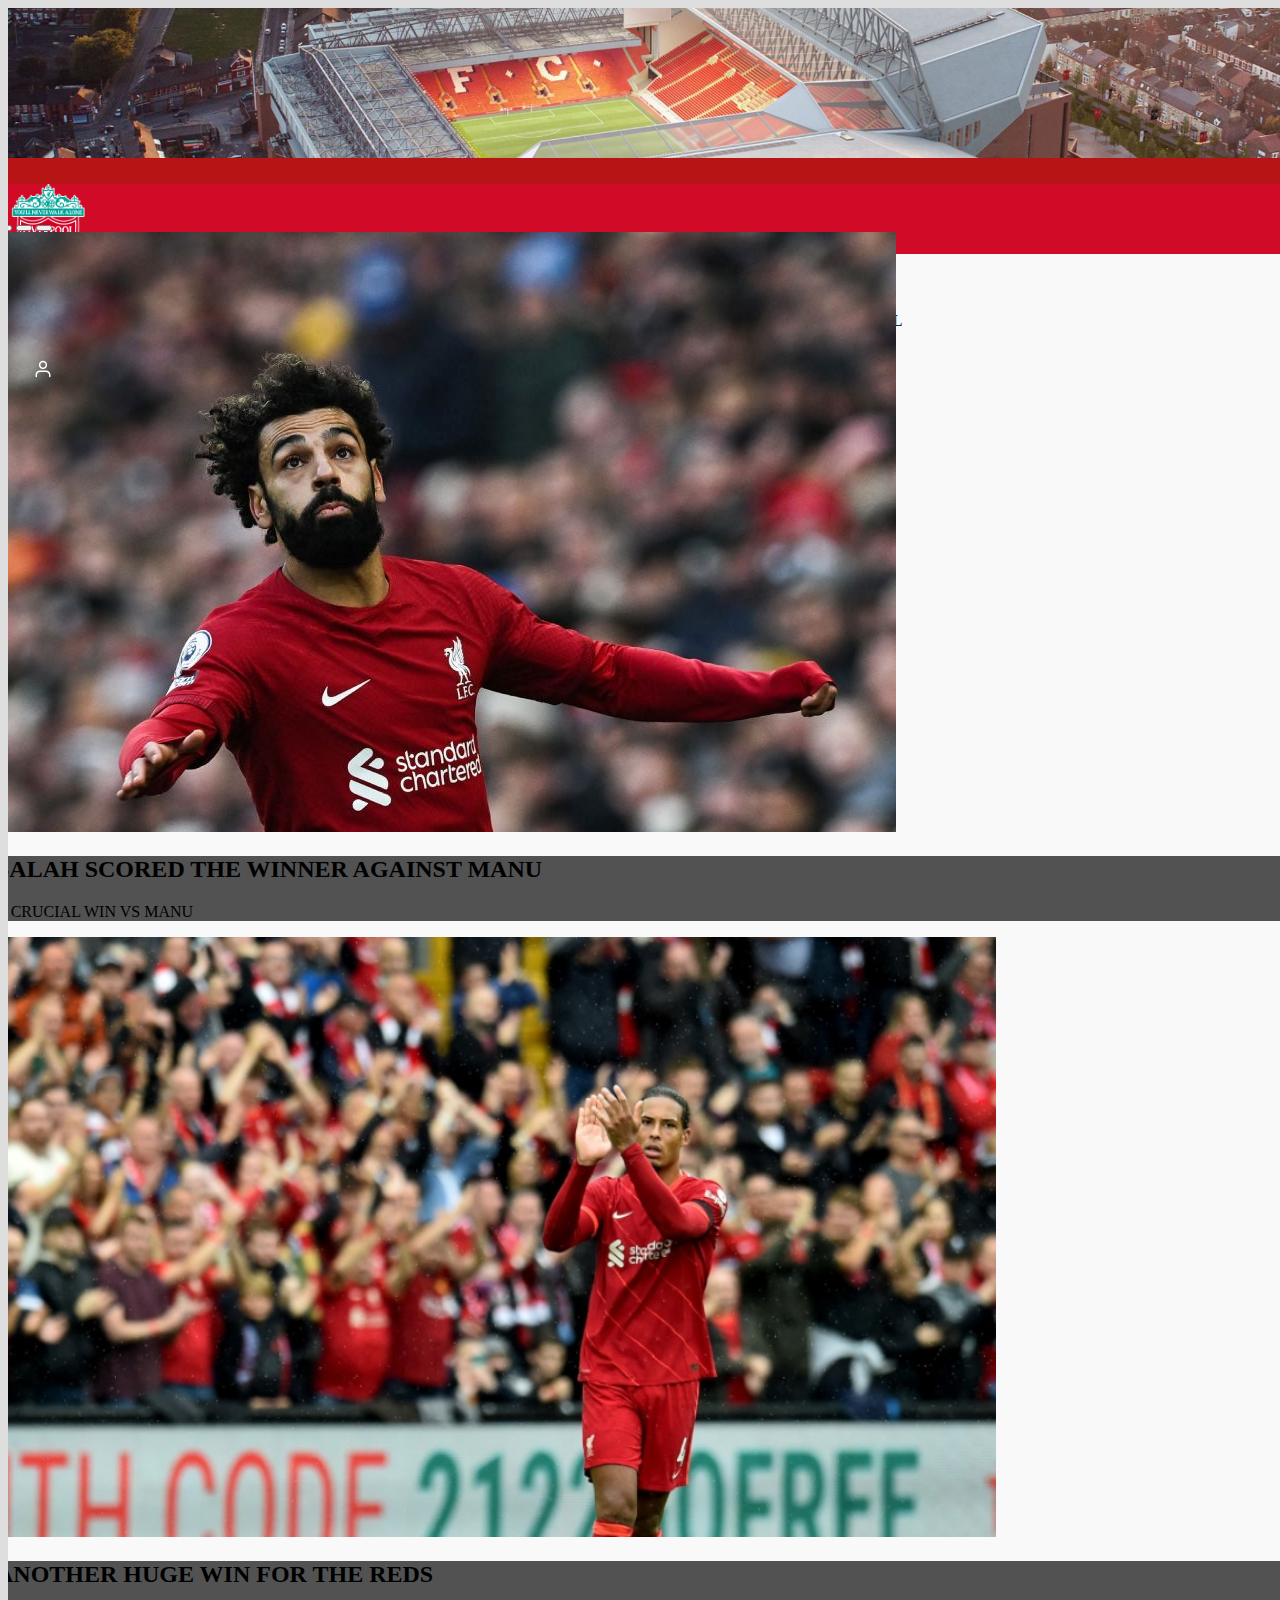
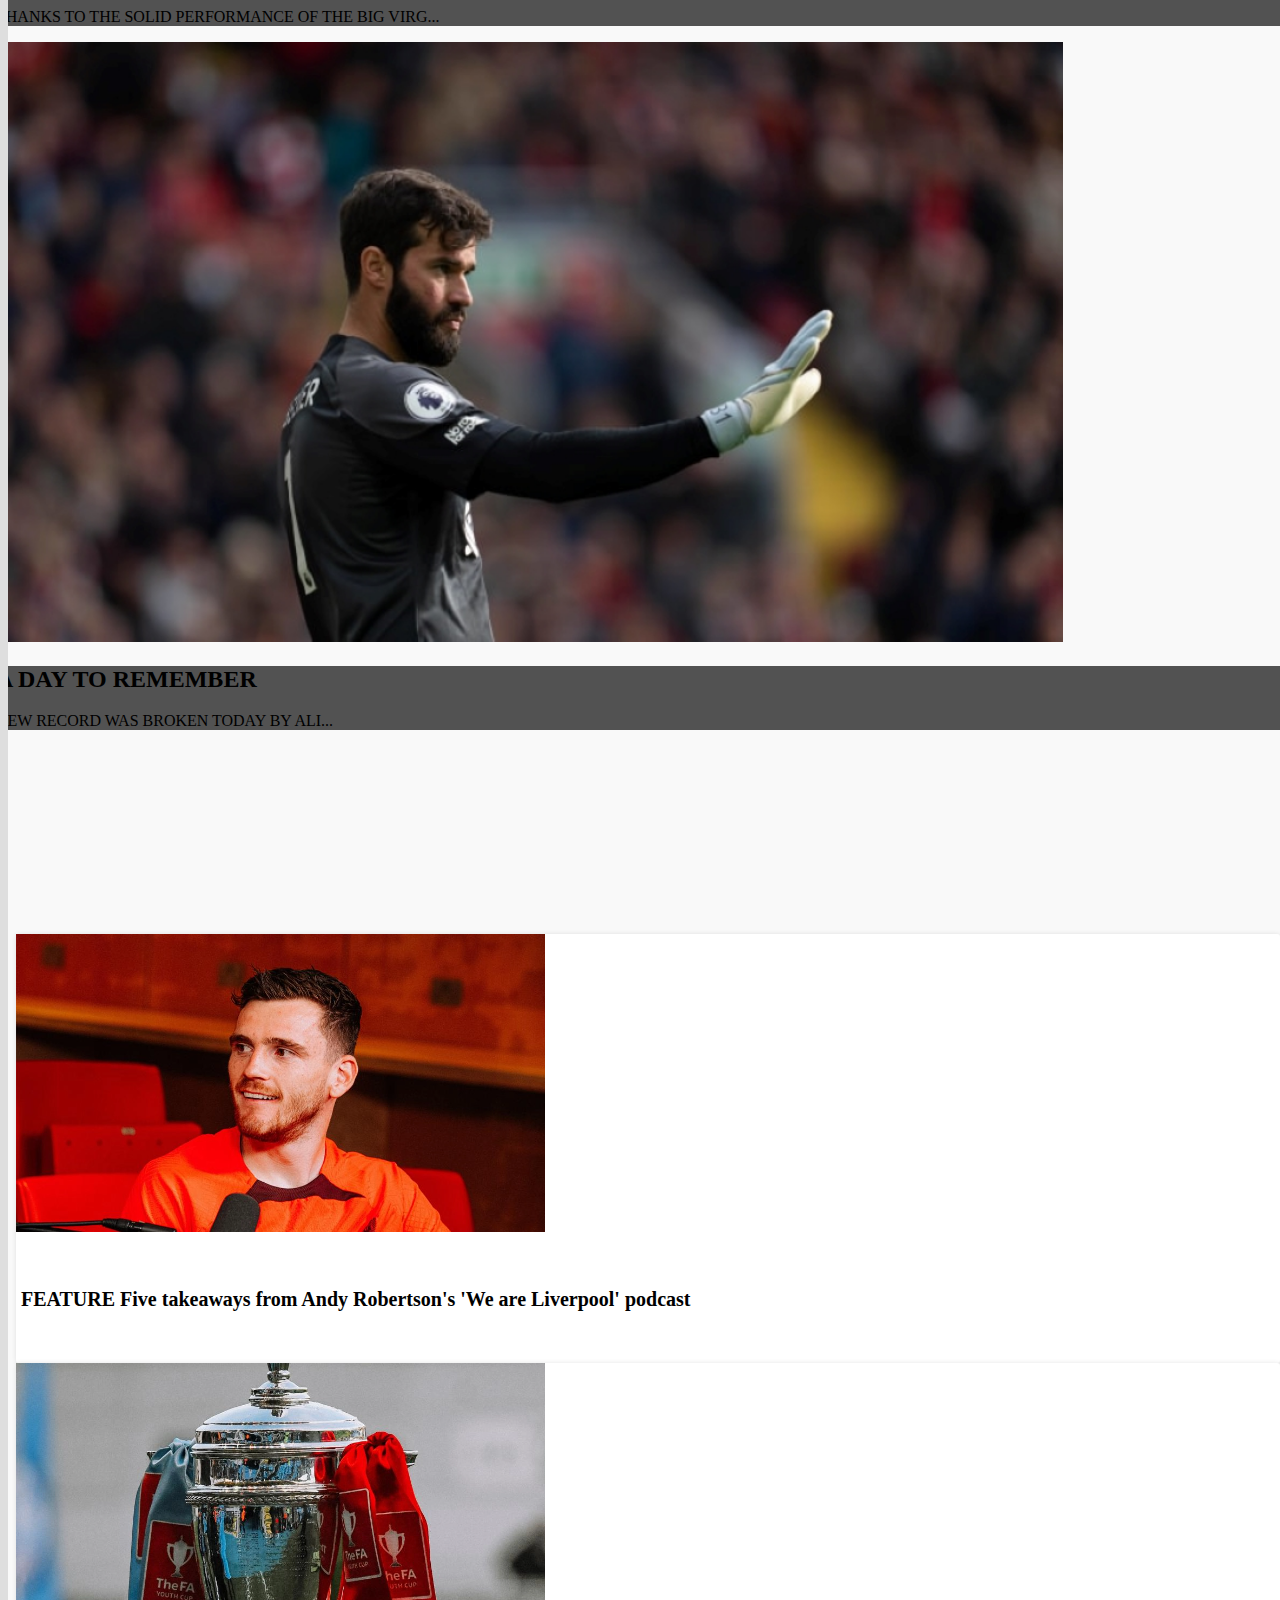
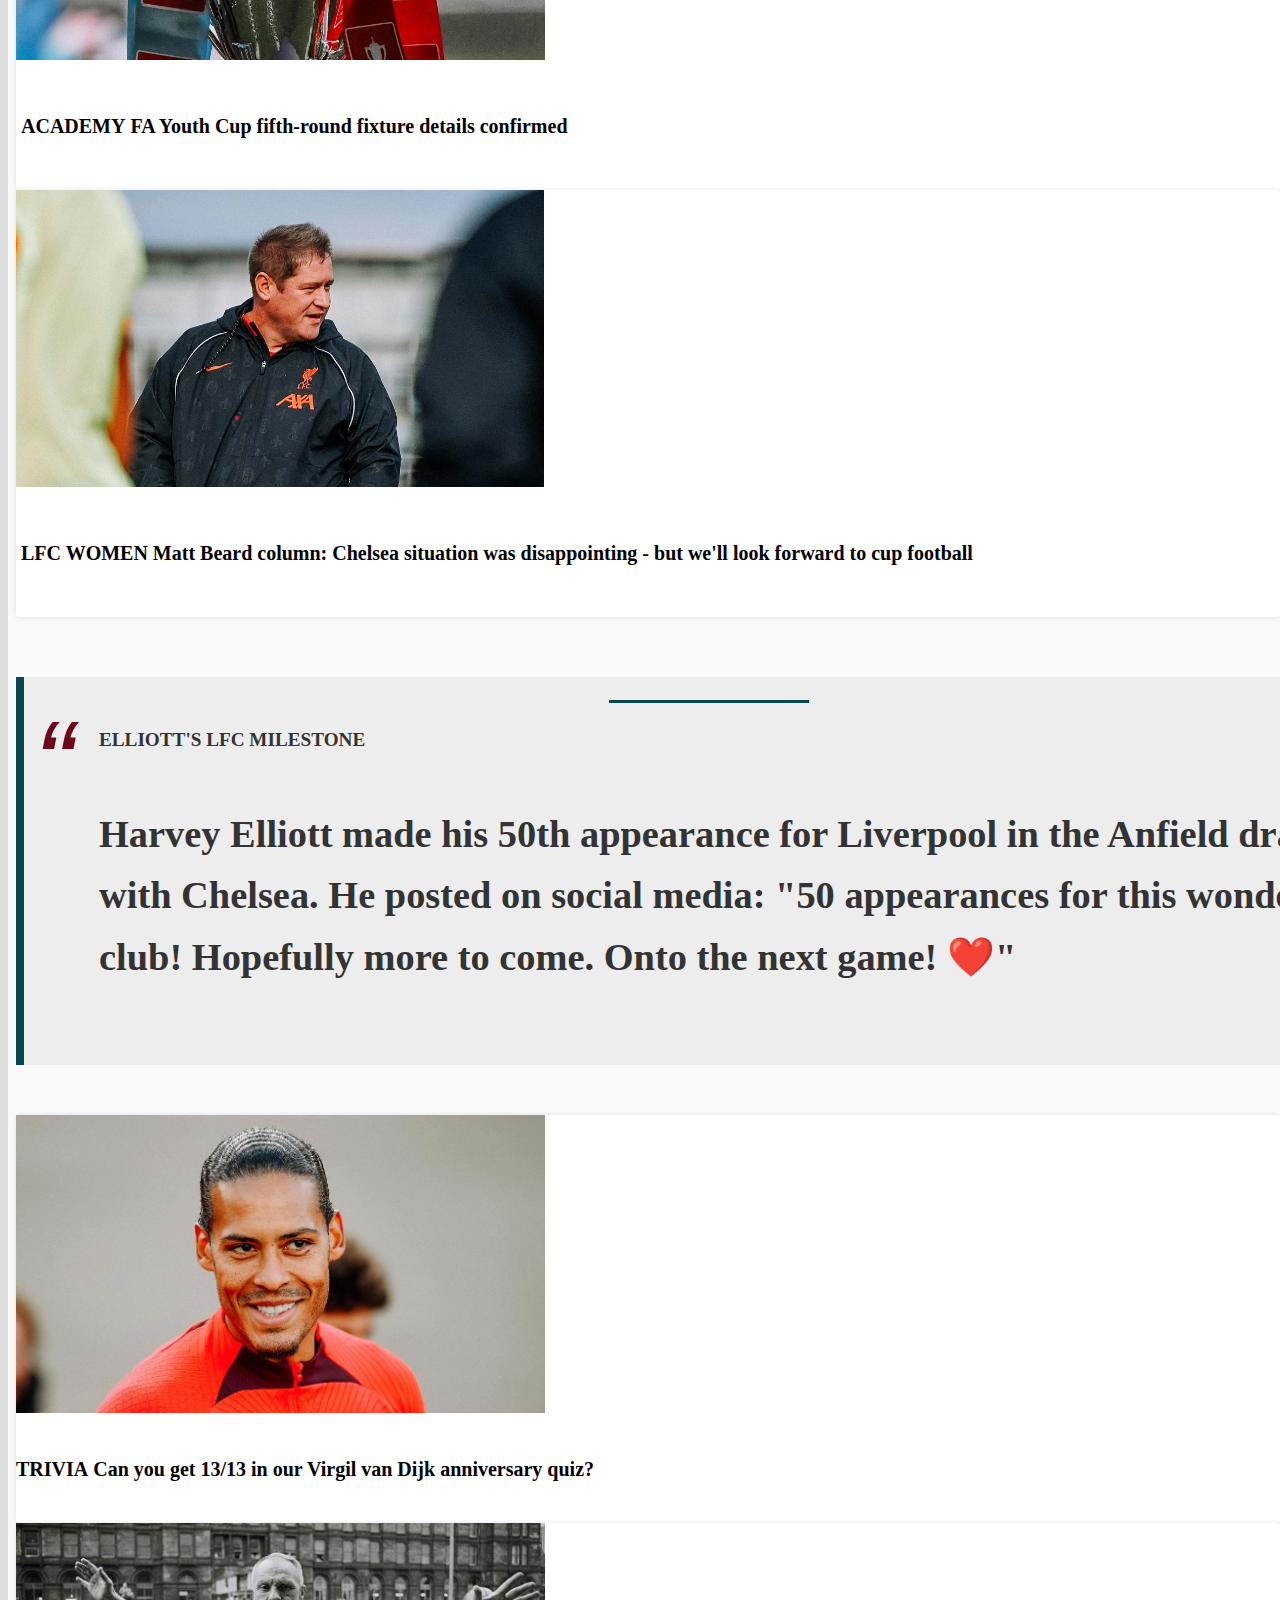
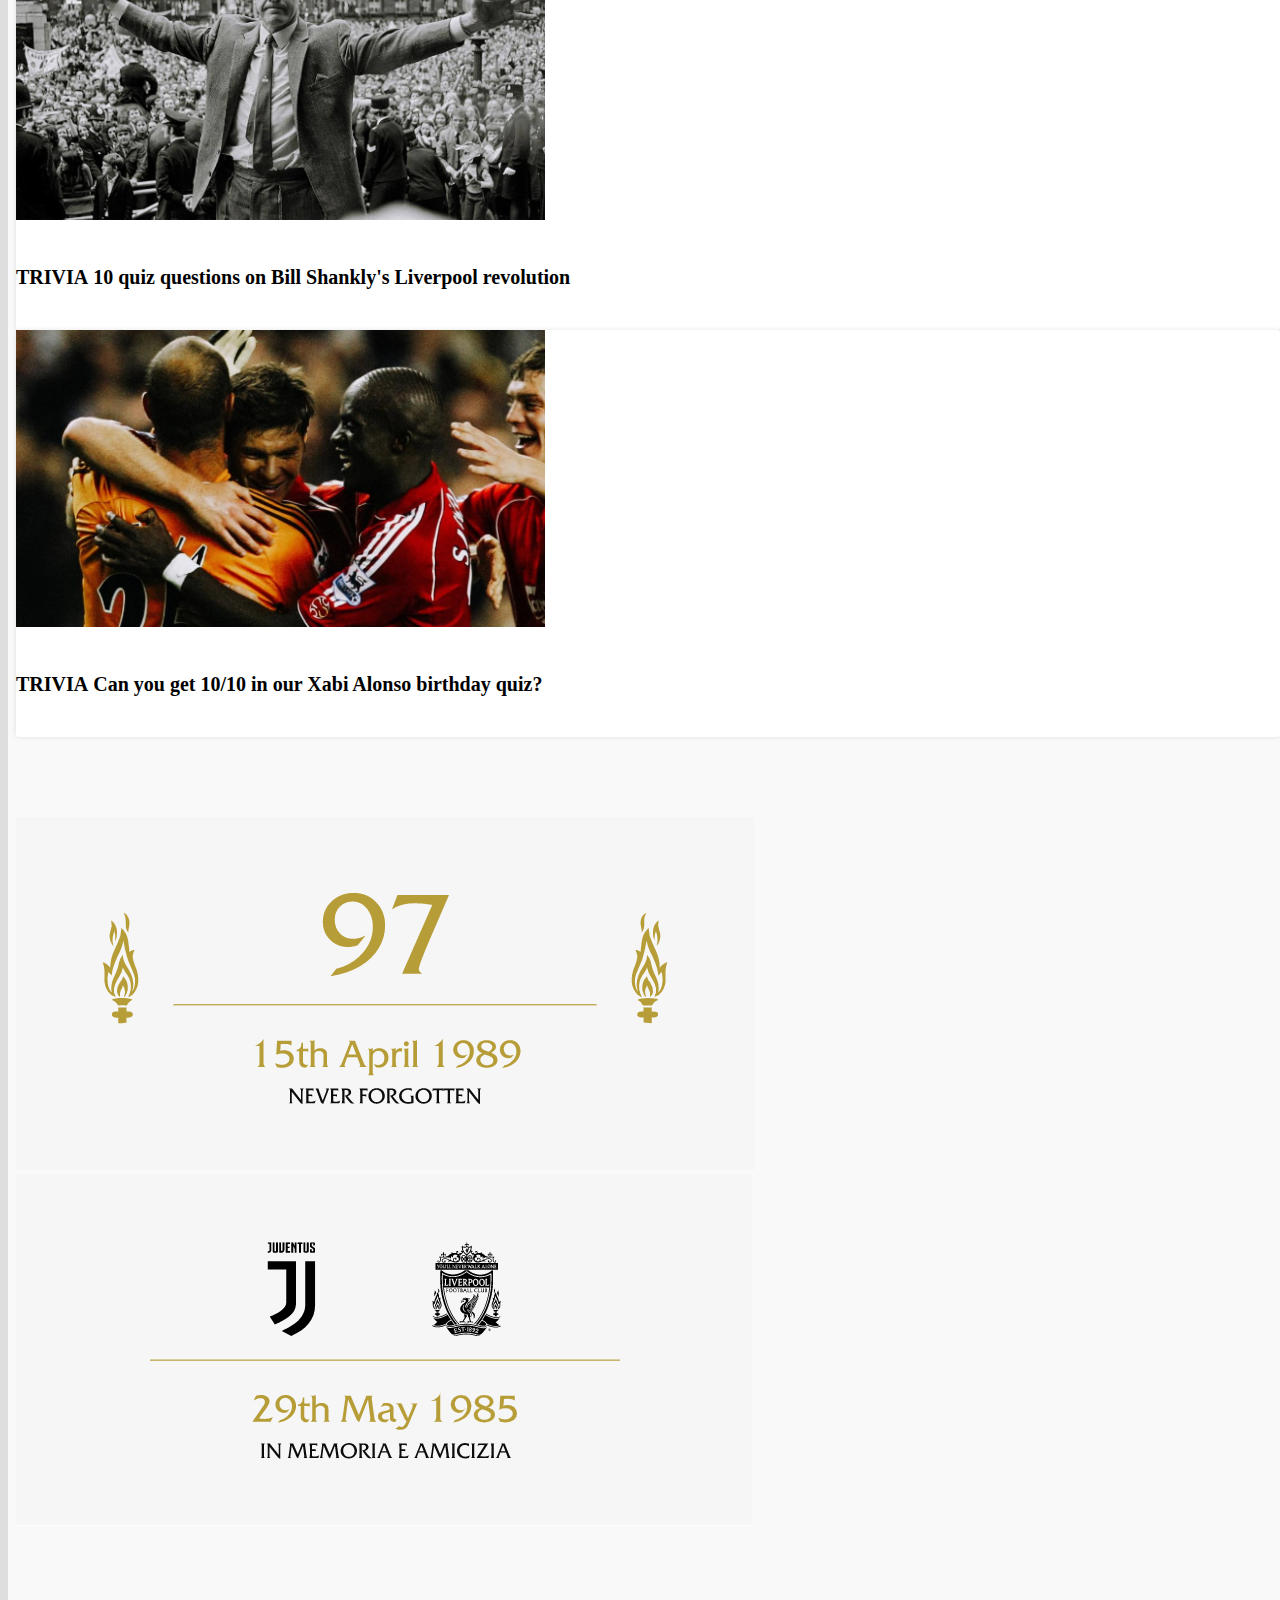
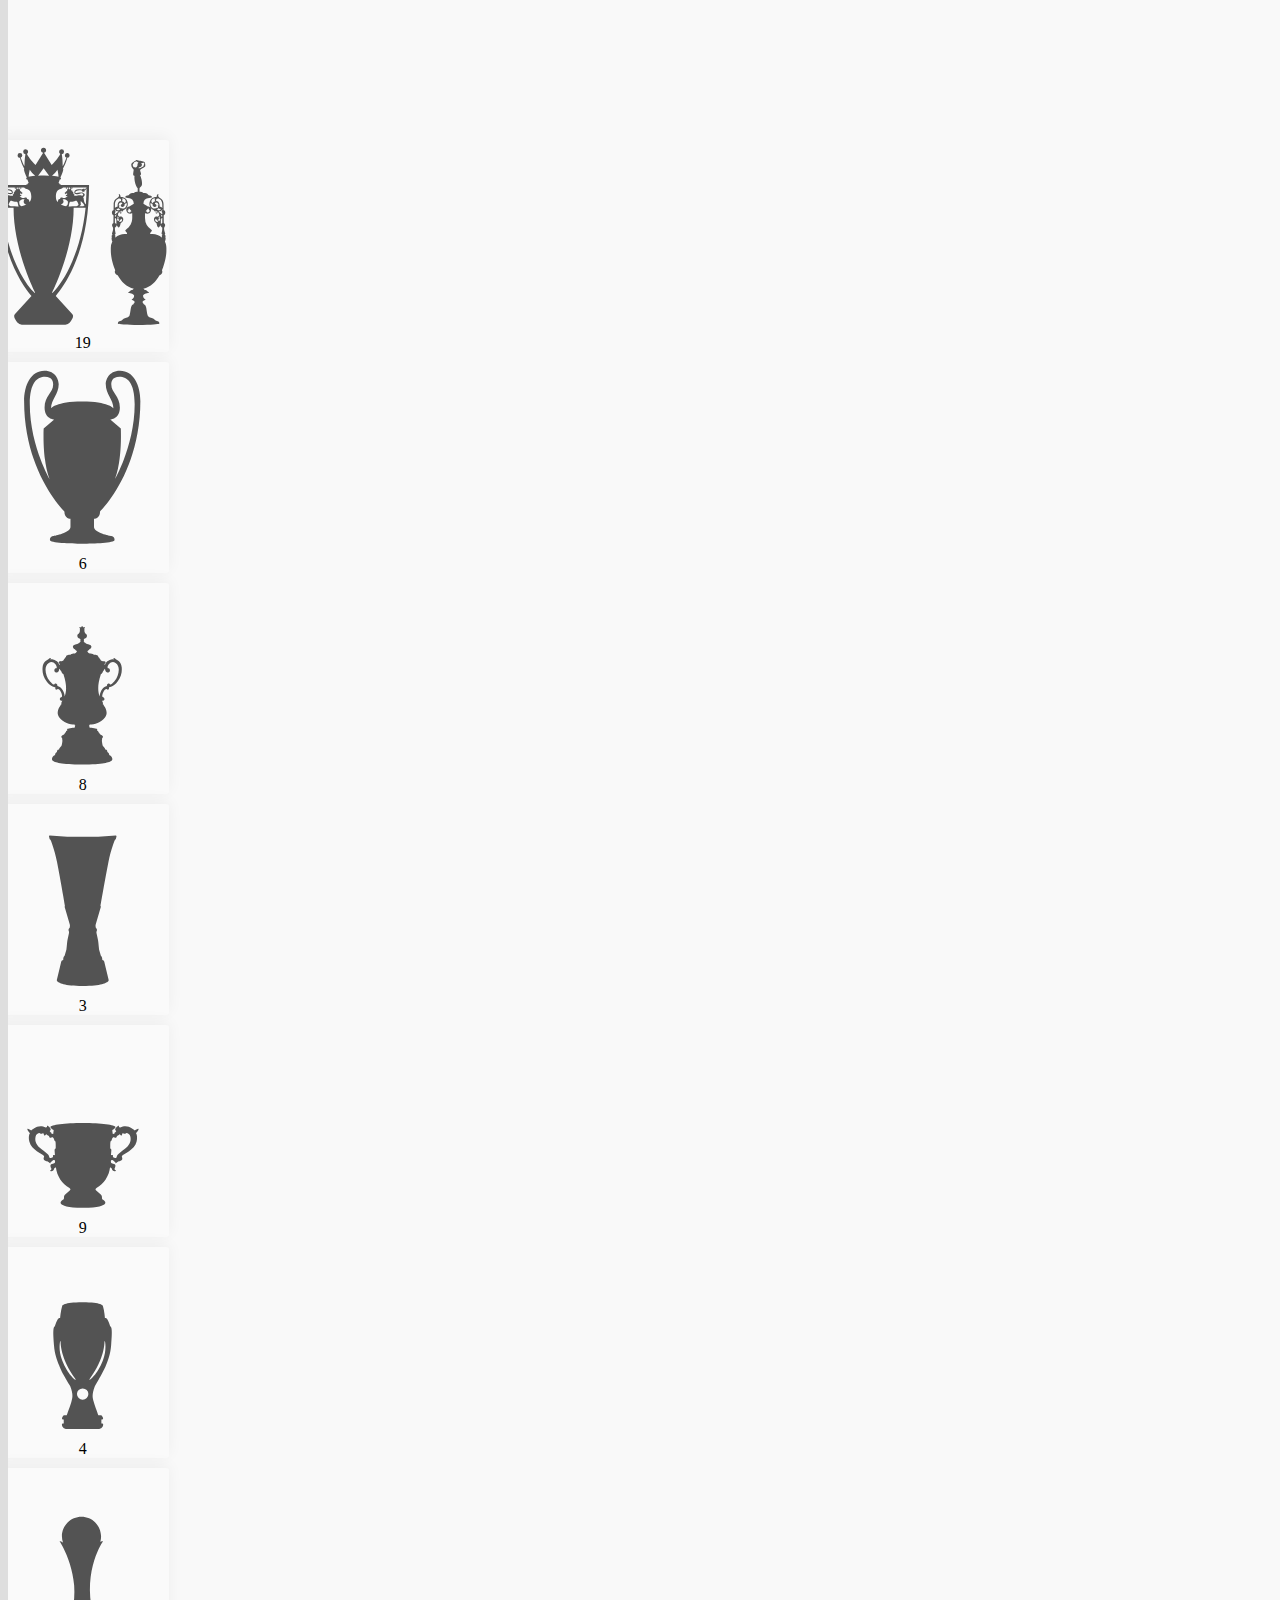
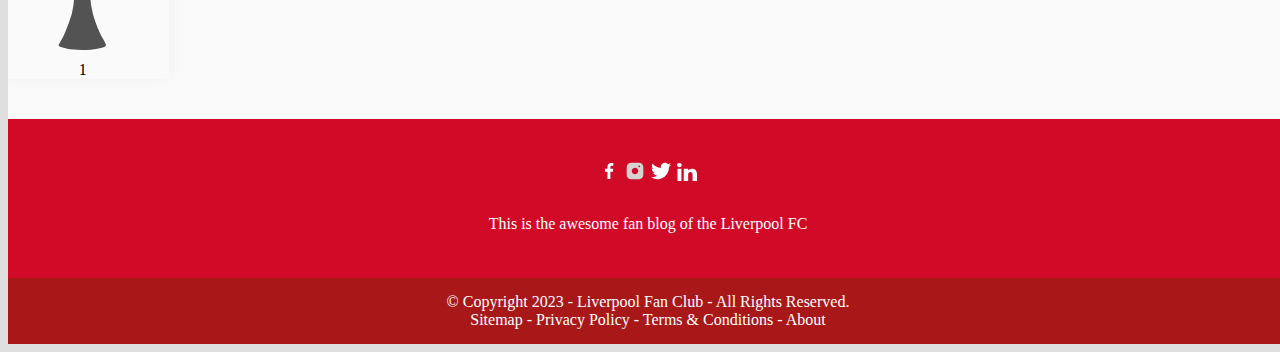
==== commit 9042b56b: "css" ====
--- a/index.html
+++ b/index.html
@@ -10,6 +10,7 @@
     <link rel="icon" type="image/x-icon" href="images\favicon.ico">
 
     <link href="https://fonts.cdnfonts.com/css/roboto-condensed" rel="stylesheet">
+    <link rel="stylesheet" href="https://cdnjs.cloudflare.com/ajax/libs/font-awesome/5.15.3/css/all.min.css">
 
     <title>LFC Fan Club</title>
     <link rel="stylesheet" href="styles.css">
--- a/styles.css
+++ b/styles.css
@@ -2,7 +2,37 @@
 body {
     width: 100vw;
     overflow-x: hidden;
-}
+    font-family: Roboto;
+}
+/* Heading */
+.post-container h1{
+    font-family:Roboto Condensed, sans-serif;
+    font-weight: 600;
+    margin-bottom:30px;
+ 
+   }
+   
+   /* Heading */
+   .post-container h2{
+    font-family:Roboto Condensed, sans-serif;
+    font-weight: 600;
+    margin-bottom:30px;
+   }
+   /* Heading */
+   .post-container h3{
+    font-family:Roboto Condensed, sans-serif;
+    margin-bottom:30px;
+   }
+   /* Heading */
+   .post-container h4{
+    font-family:Roboto Condensed, sans-serif;
+   }
+   /* Container */
+   .body{
+    font-family:'Roboto', sans-serif;
+    margin:0px;
+    height:100vh;
+   }
 
 h4 {
     font-size: 20px;
@@ -21,7 +51,7 @@
 @media (max-width:900px) {
     .latest-box {
         width: 100%;
-        margin: 10px;
+        margin: 20px 10px 20px 10px;
     }
 
     /* Nav item */
@@ -216,12 +246,10 @@
 }
 
 /* Column 2/12 */
-.trophy-box {
+#trophies .trophy-box {
     box-shadow: 0px -3px 15px 0px rgba(0, 0, 0, 0.05);
-    margin-right: 10px;
-    margin-top: 10px;
-    margin-bottom: 10px;
-    padding: 12px;
+    margin: 10px 5px 10px 0px;
+    padding: 10 px;
     background-color: #fafafa;
     border-radius: 3px;
 
@@ -232,8 +260,7 @@
 
 
 #trophies .footer-row-1 {
-    margin-right: 20px;
-    margin-left: 20px;
+
     justify-content: center;
 }
 
@@ -241,17 +268,20 @@
     transform: scale(1.1);
     transition: 300ms ease-in-out;
 }
-
-/* Column 1/12 trophies width  */
-.trophy-box .col-md-1 {
-    width: 12.5% !important;
-}
-
-/* Column 2/12 */
-.trophy-box .col-md-2 {
-    width: 15% !important;
-}
-
+/* Column 1/12 */
+#trophies .trophy-box{
+    max-width:14%;
+    align-self:center;
+    margin-left:0px;
+   }
+   
+   /* Column 1/12 */
+   .container .slider-wrapper .footer-wrapper footer .container #trophies .footer-row-1 .trophy-box{
+    width:13.3% !important;
+   }
+   
+
+   
 /* Img fluid */
 .footer-wrapper .img-fluid {
     padding-bottom: 5px;
@@ -472,6 +502,20 @@
 /***************************mobile styles, keep bottom******************/
 /************************************************************************/
 @media (max-width:1000px) {
+
+/* Column 1/12 */
+#trophies .trophy-box{
+    margin:10px;
+    max-width:100%;
+    min-width: 25vw ;
+
+   }
+   /* Column 1/12 */
+   .container .slider-wrapper .footer-wrapper footer .container #trophies .footer-row-1 .trophy-box{
+    width:100%;
+   }
+   
+   /***********************************************************/
     .quotation .col-md-12 p {
         font-size: 1.2em;
 
@@ -724,6 +768,18 @@
         margin-top: 20px;
     }
 
+    /* footer row 2 to stacked in mobile*/
+    .footer-row-2{
+        display: block;
+        padding-top:50px;
+        padding-bottom:50px;
+        font-size:18px;
+    }
+
+    /* footer row 3 to stacked in mobile*/
+    .footer-row-3{
+        display: block;
+    }
 }
 
 .carousel-caption {
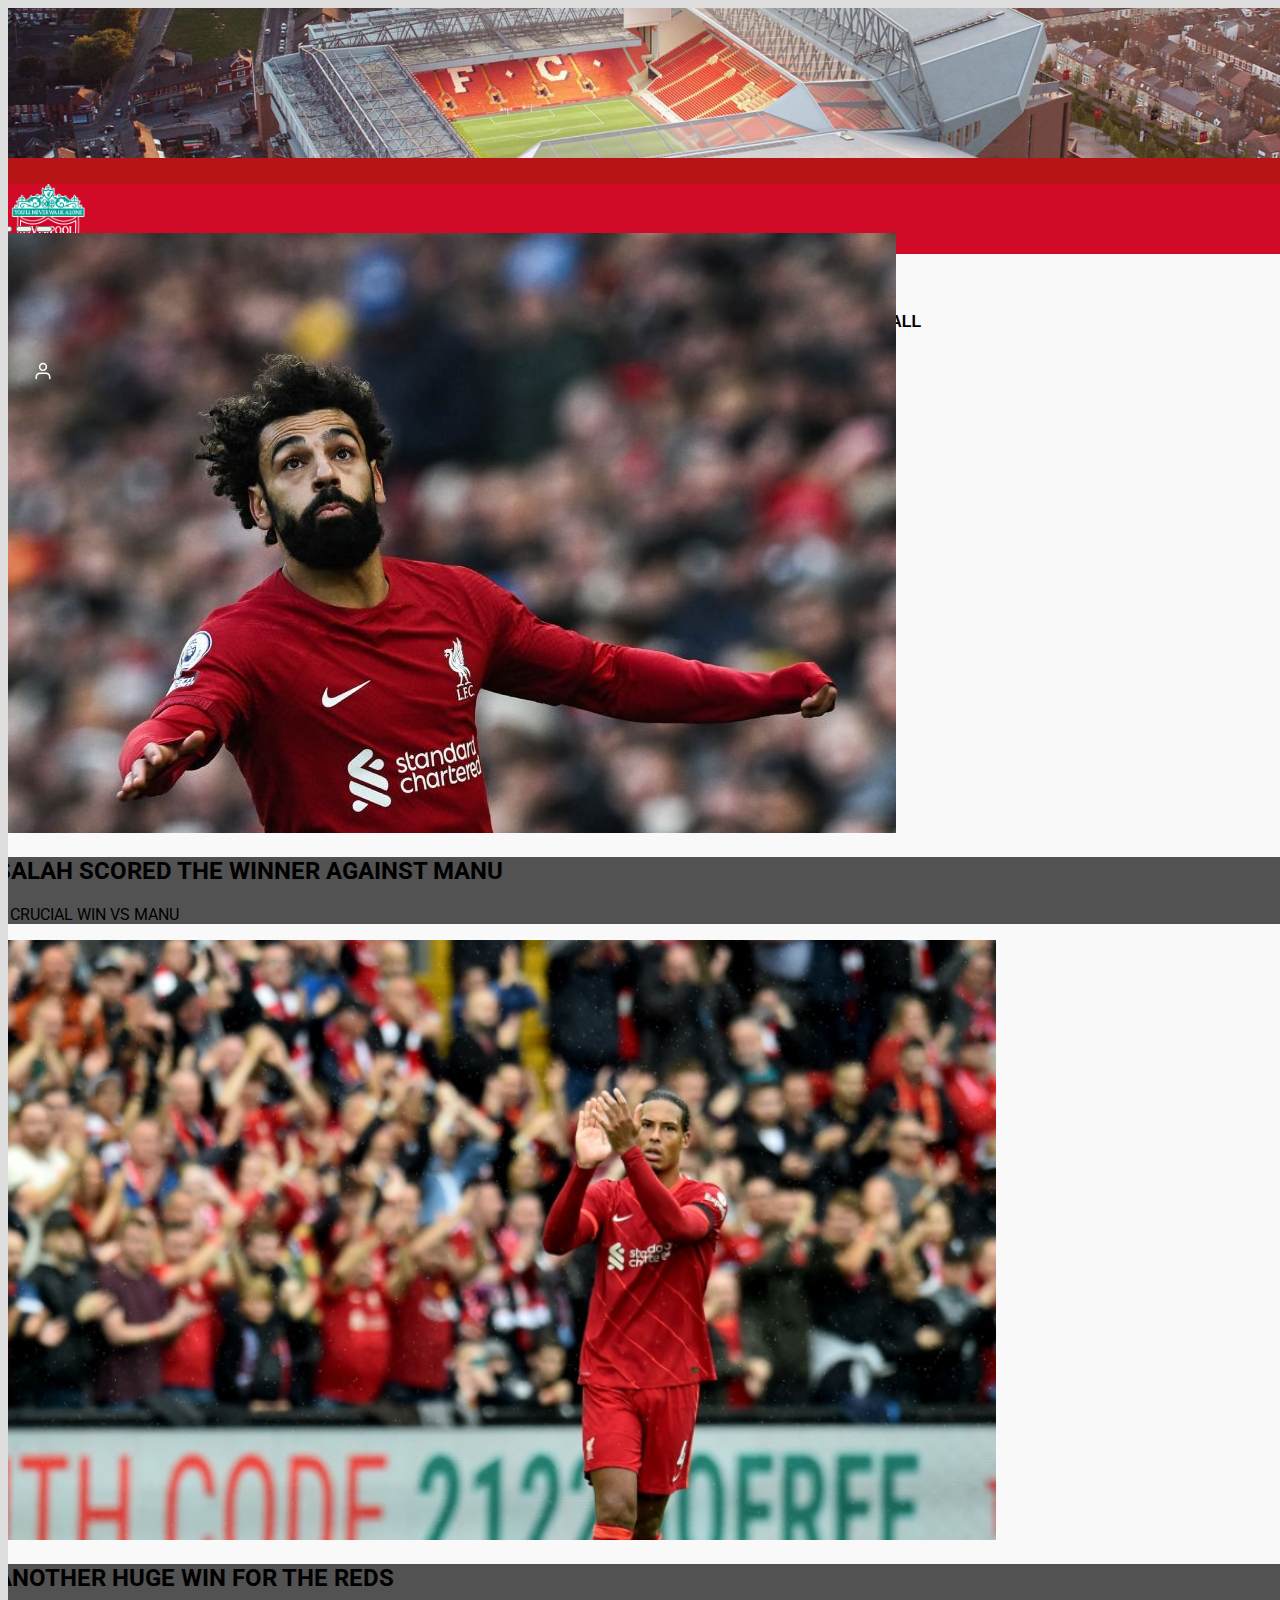
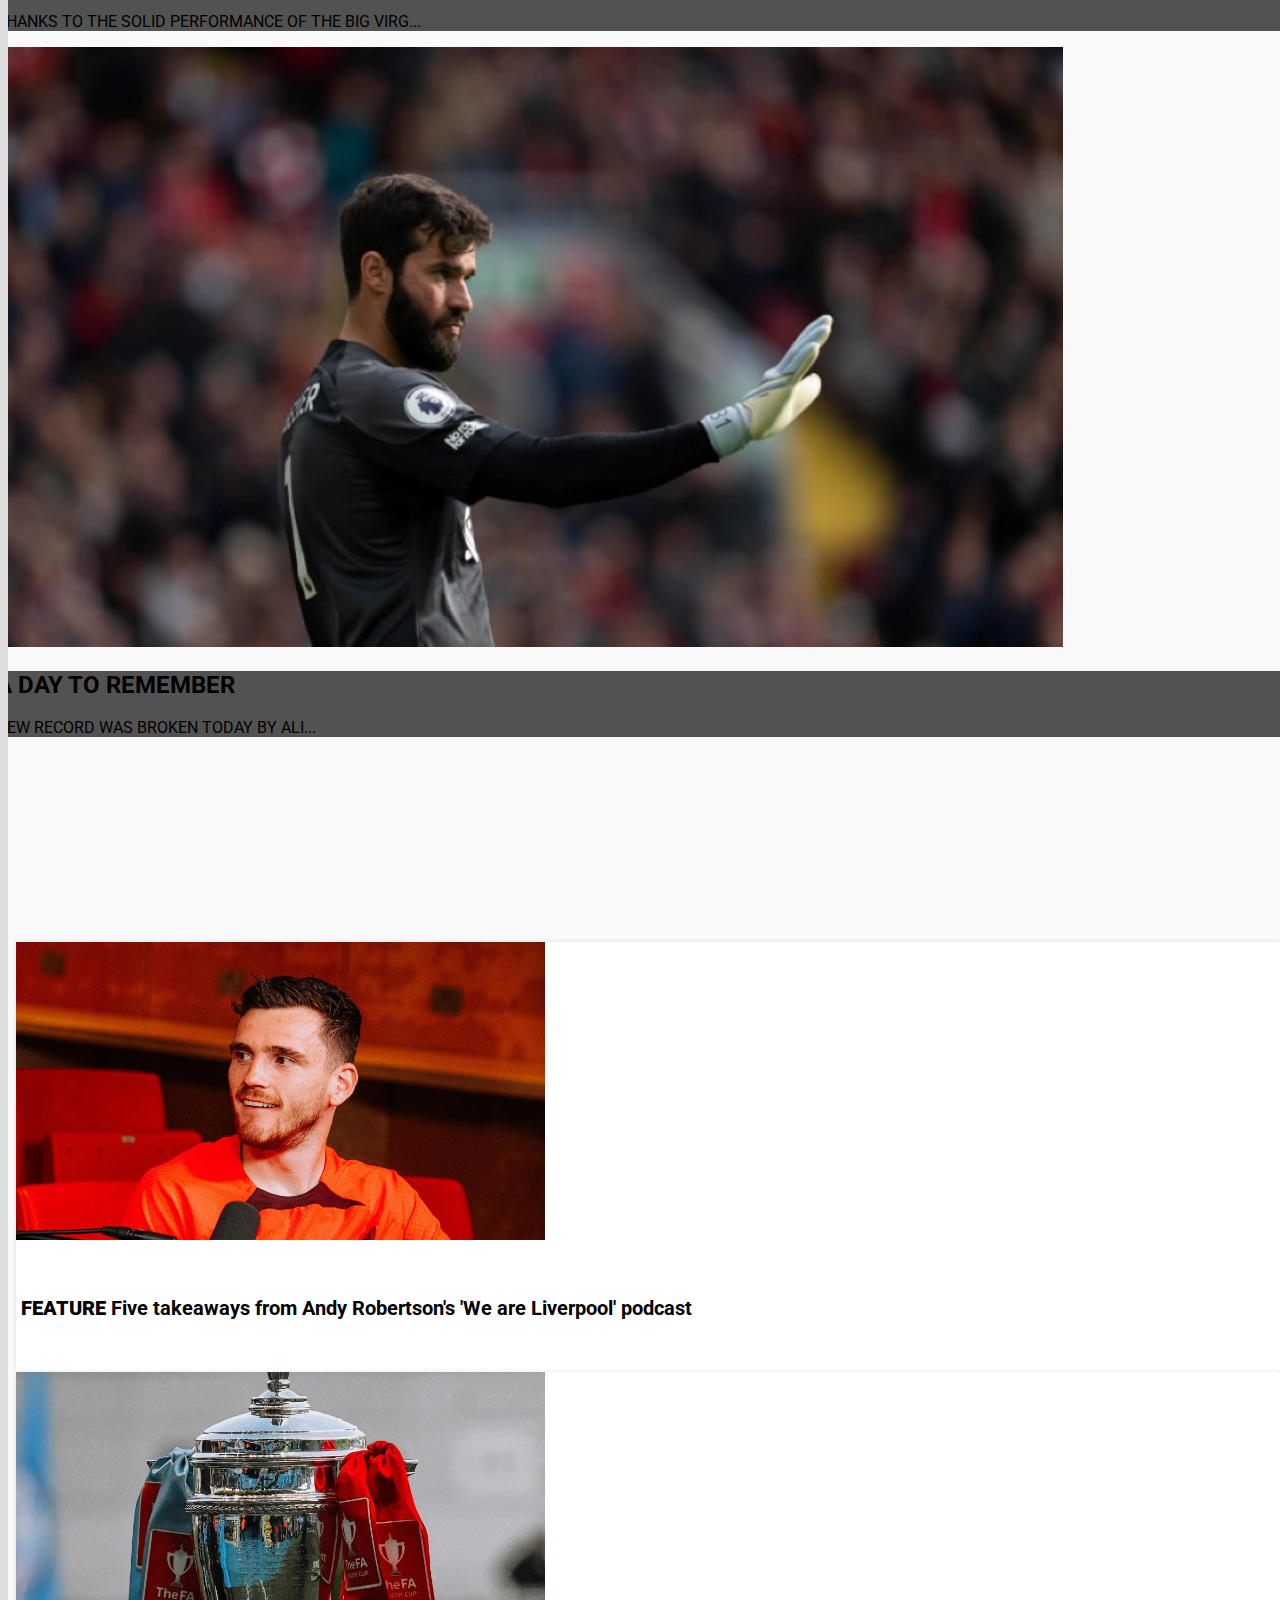
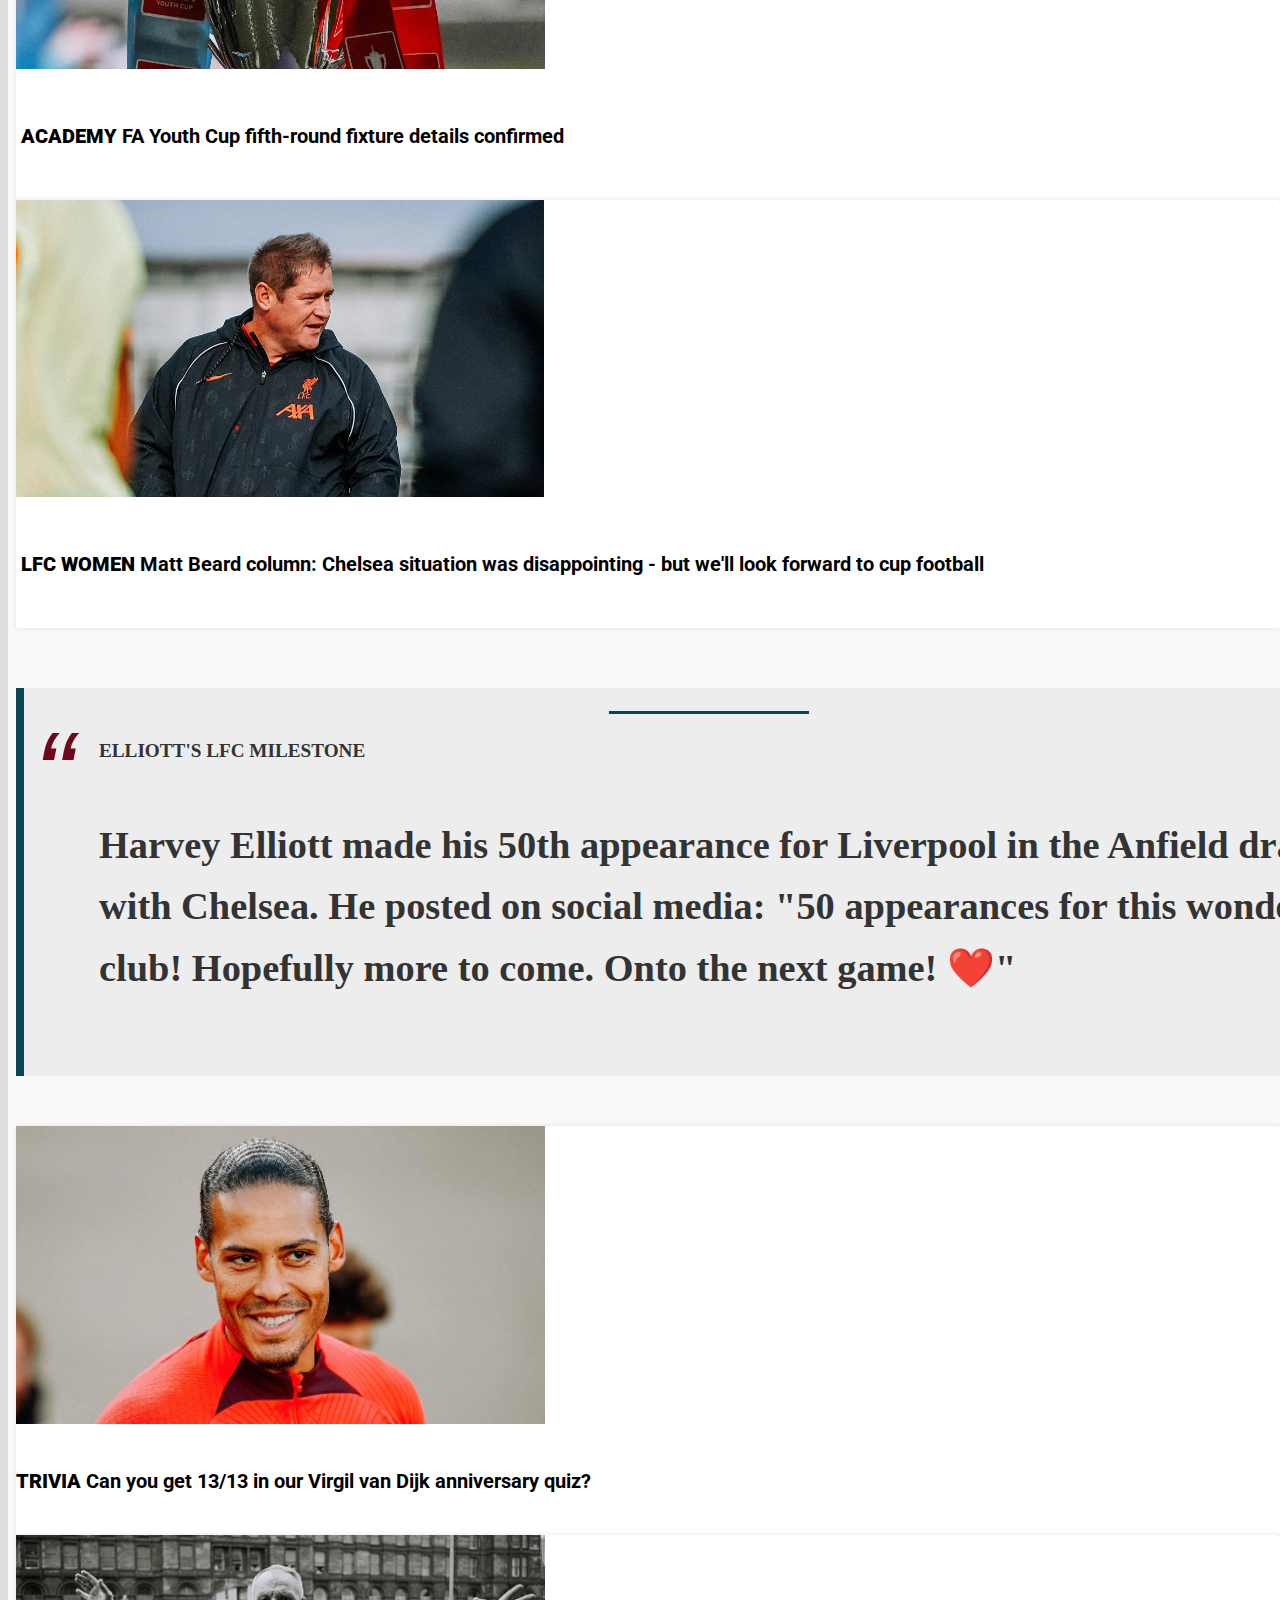
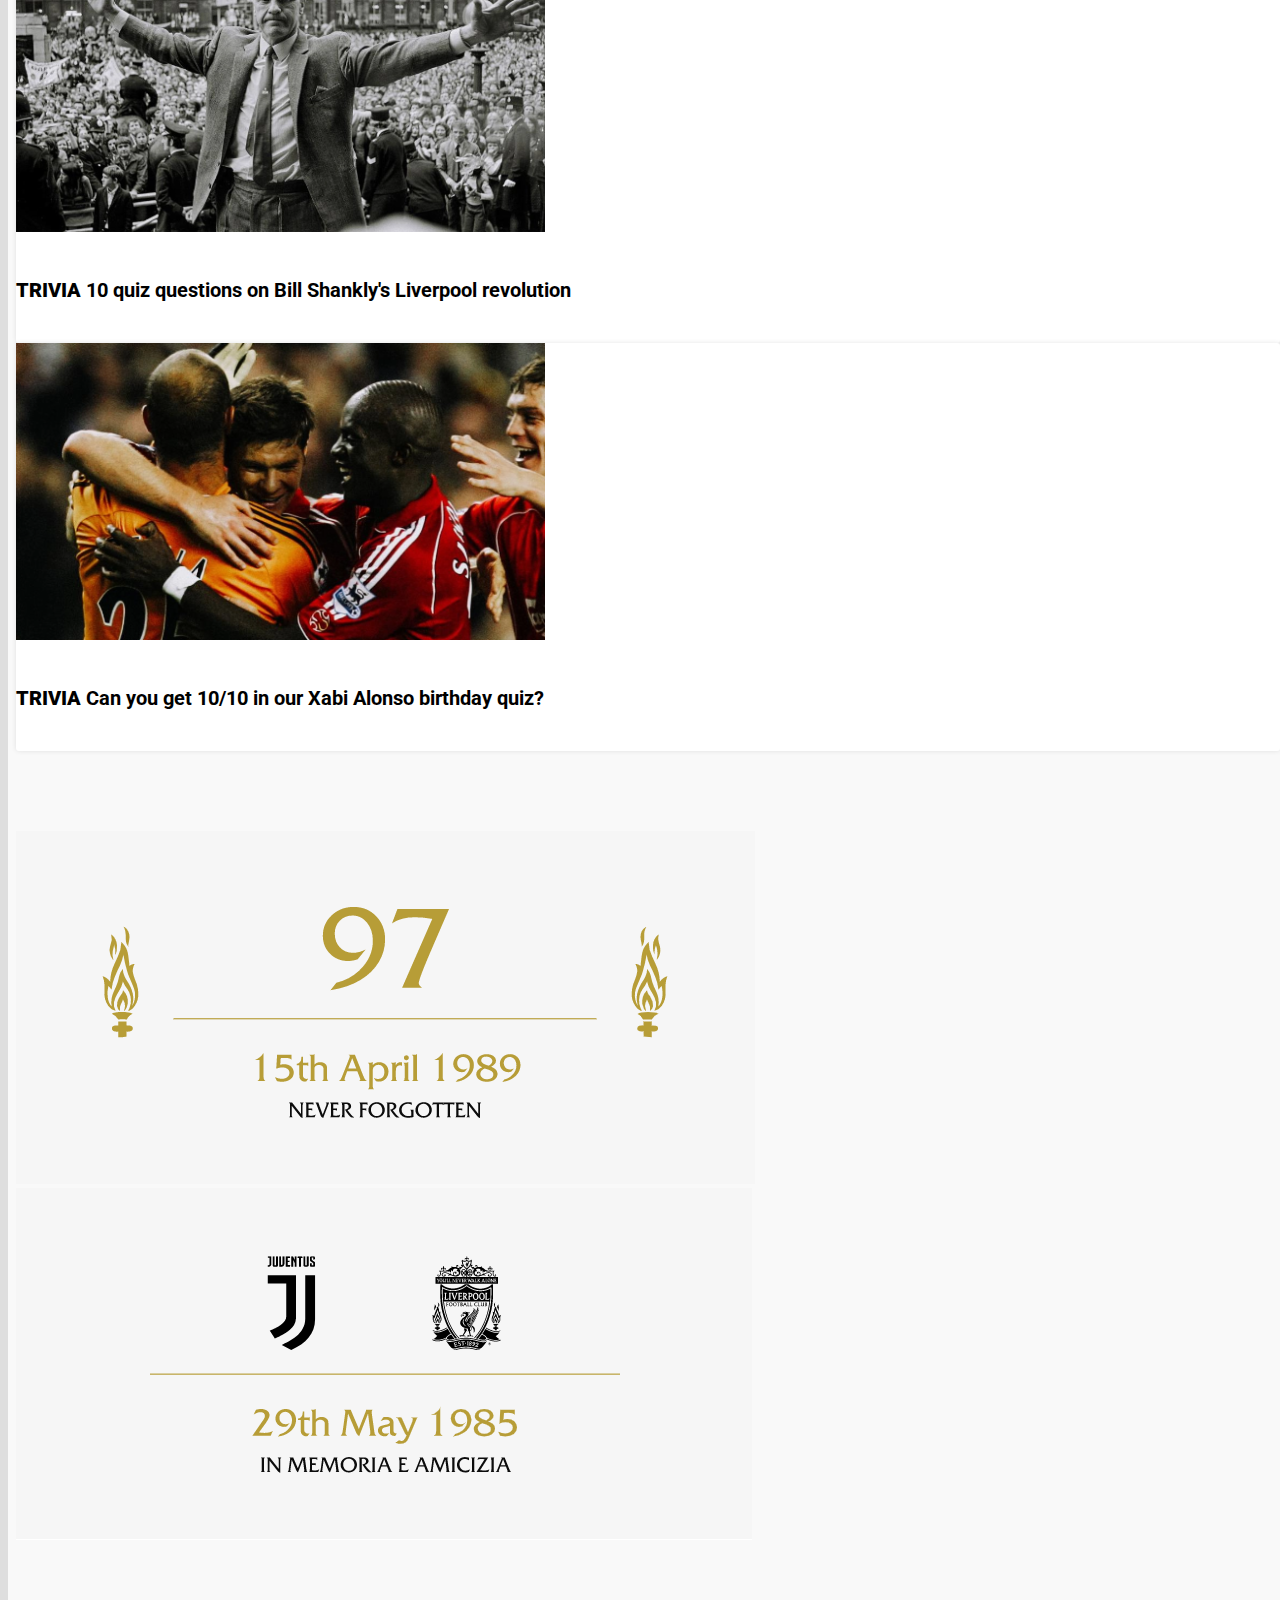
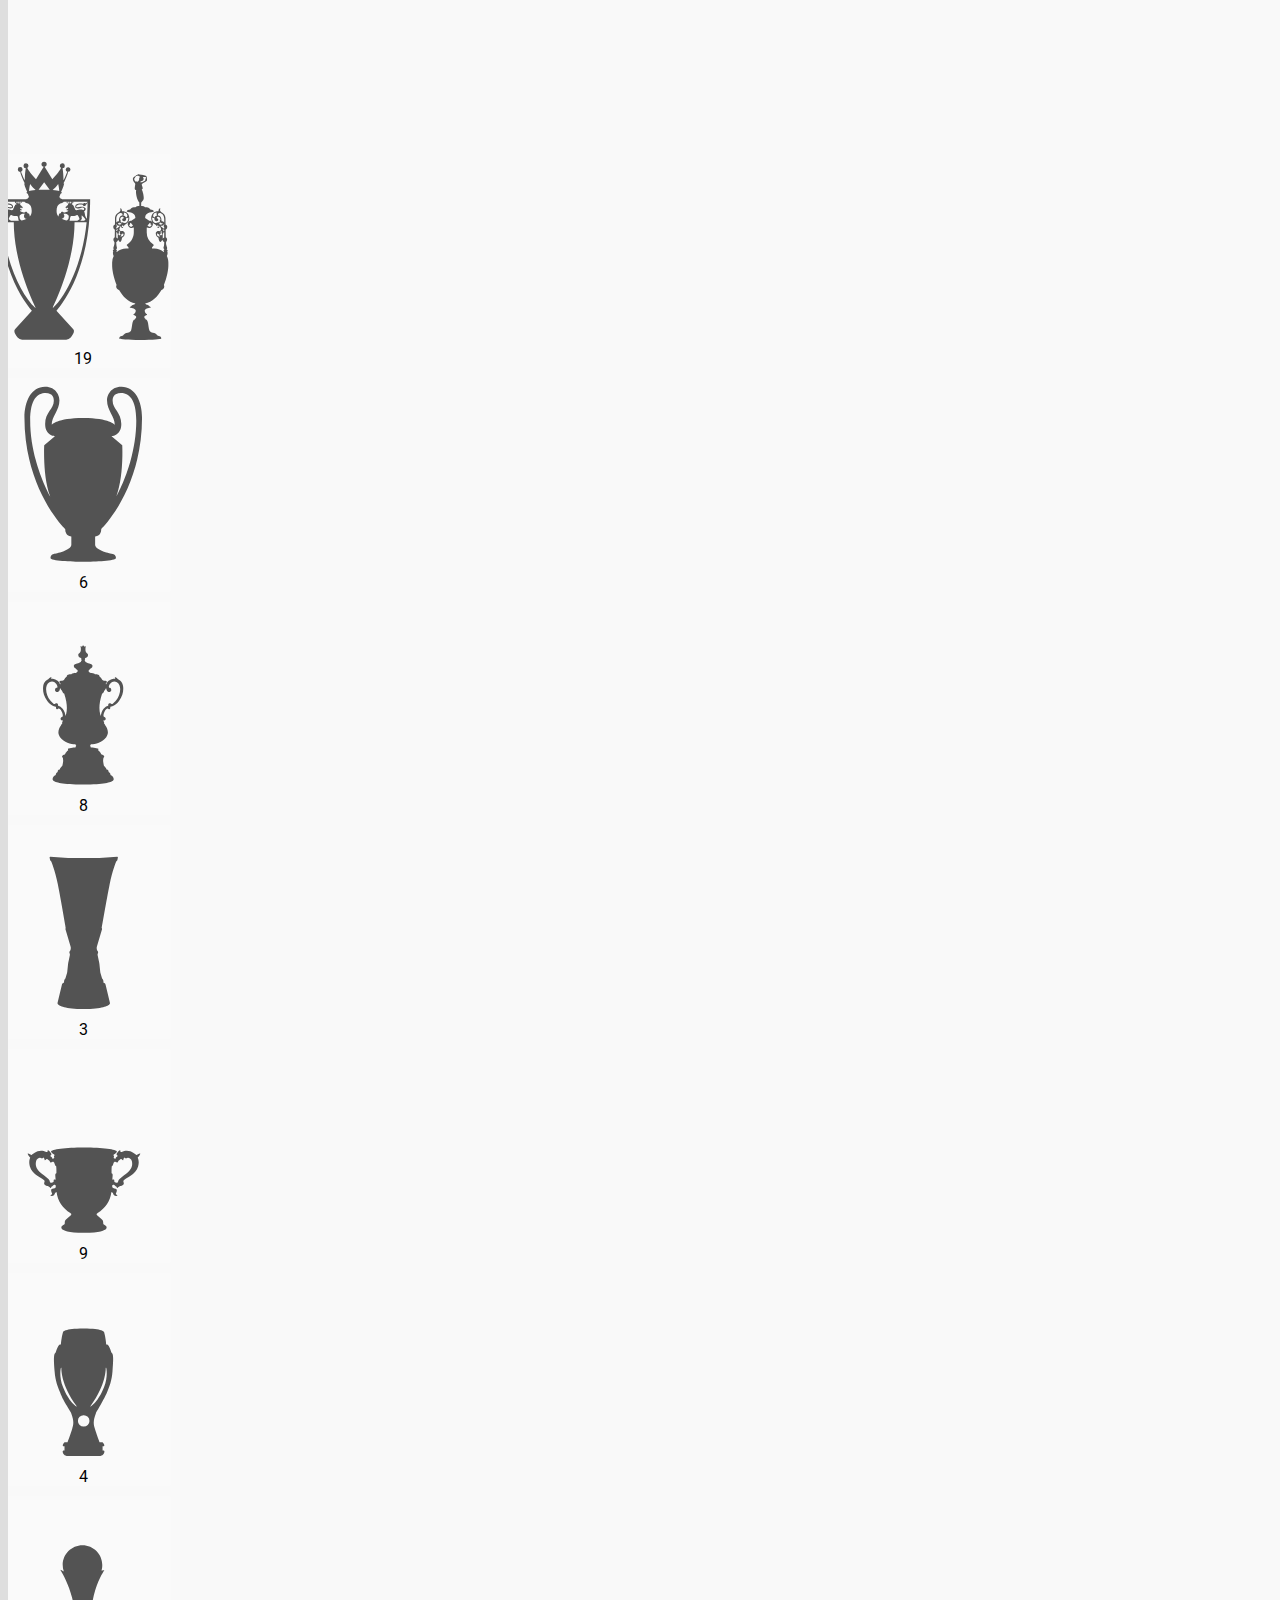
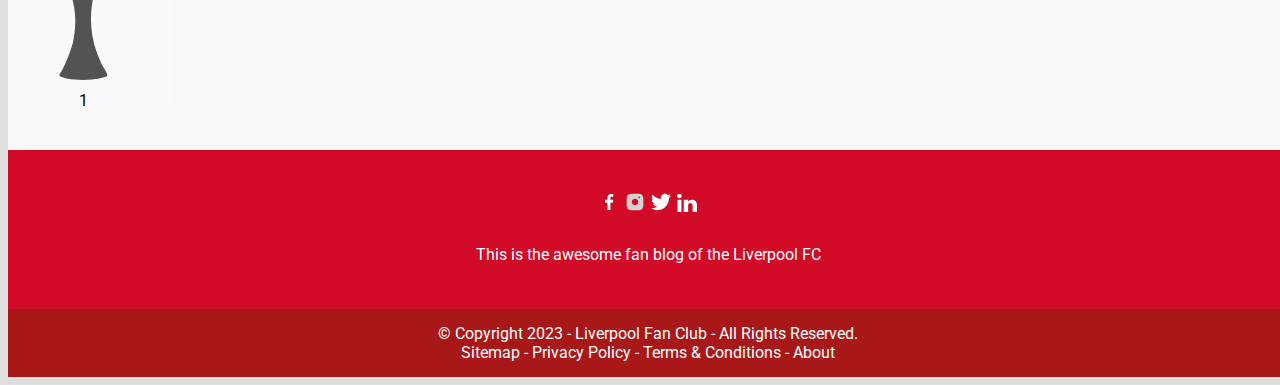
==== commit cd055d19: "." ====
--- a/index.html
+++ b/index.html
@@ -5,8 +5,13 @@
     <meta charset="utf-8">
     <meta name="viewport" content="width=device-width, initial-scale=1">
 
-    <link href="https://cdn.jsdelivr.net/npm/bootstrap@5.3.0-alpha1/dist/css/bootstrap.min.css" rel="stylesheet"
-        integrity="sha384-GLhlTQ8iRABdZLl6O3oVMWSktQOp6b7In1Zl3/Jr59b6EGGoI1aFkw7cmDA6j6gD" crossorigin="anonymous">
+    <link href="https://cdn.jsdelivr.net/npm/bootstrap@5.0.2/dist/css/bootstrap.min.css" rel="stylesheet" 
+    integrity="sha384-EVSTQN3/azprG1Anm3QDgpJLIm9Nao0Yz1ztcQTwFspd3yD65VohhpuuCOmLASjC" crossorigin="anonymous">
+    <script src="https://cdn.jsdelivr.net/npm/bootstrap@5.3.0-alpha1/dist/js/bootstrap.bundle.min.js"
+    integrity="sha384-w76AqPfDkMBDXo30jS1Sgez6pr3x5MlQ1ZAGC+nuZB+EYdgRZgiwxhTBTkF7CXvN"
+    crossorigin="anonymous"></script>
+
+    
     <link rel="icon" type="image/x-icon" href="images\favicon.ico">
 
     <link href="https://fonts.cdnfonts.com/css/roboto-condensed" rel="stylesheet">
@@ -335,18 +340,9 @@
     </div>
     <!--site container-->
 
-    <script src="https://cdn.jsdelivr.net/npm/bootstrap@5.3.0-alpha1/dist/js/bootstrap.bundle.min.js"
-        integrity="sha384-w76AqPfDkMBDXo30jS1Sgez6pr3x5MlQ1ZAGC+nuZB+EYdgRZgiwxhTBTkF7CXvN"
-        crossorigin="anonymous"></script>
-    <script src="https://cdn.jsdelivr.net/npm/@popperjs/core@2.11.6/dist/umd/popper.min.js"
-        integrity="sha384-oBqDVmMz9ATKxIep9tiCxS/Z9fNfEXiDAYTujMAeBAsjFuCZSmKbSSUnQlmh/jp3"
-        crossorigin="anonymous"></script>
-    <script src="https://cdn.jsdelivr.net/npm/bootstrap@5.3.0-alpha1/dist/js/bootstrap.min.js"
-        integrity="sha384-mQ93GR66B00ZXjt0YO5KlohRA5SY2XofN4zfuZxLkoj1gXtW8ANNCe9d5Y3eG5eD"
-        crossorigin="anonymous"></script>
-    <script src="https://cdn.jsdelivr.net/npm/bootstrap@5.3.0-alpha1/dist/js/bootstrap.bundle.min.js"
-        integrity="sha384-w76AqPfDkMBDXo30jS1Sgez6pr3x5MlQ1ZAGC+nuZB+EYdgRZgiwxhTBTkF7CXvN"
-        crossorigin="anonymous"></script>
+
+
+
 </body>
 
 </html>--- a/styles.css
+++ b/styles.css
@@ -1,3 +1,4 @@
+@import url('https://fonts.googleapis.com/css2?family=Roboto&display=swap');
 html,
 body {
     width: 100vw;
@@ -5,6 +6,16 @@
     font-family: Roboto;
 }
 /* Heading */
+.nav-item{
+    font-family:Roboto Condensed, sans-serif;
+    font-weight: 600;
+ 
+   }
+   .nav-link{
+    font-family:Roboto Condensed, sans-serif;
+    font-weight: 600;
+ 
+   }
 .post-container h1{
     font-family:Roboto Condensed, sans-serif;
     font-weight: 600;
@@ -42,6 +53,7 @@
 #navbarSupportedContent .nav-item .user-link {
     padding-left: 5px;
     padding-right: 5px;
+    color:#ffffff;
 }
 
 .neverforget {
@@ -247,7 +259,7 @@
 
 /* Column 2/12 */
 #trophies .trophy-box {
-    box-shadow: 0px -3px 15px 0px rgba(0, 0, 0, 0.05);
+    /*box-shadow: 0px -3px 15px 0px rgba(0, 0, 0, 0.05);*/
     margin: 10px 5px 10px 0px;
     padding: 10 px;
     background-color: #fafafa;
@@ -271,6 +283,7 @@
 /* Column 1/12 */
 #trophies .trophy-box{
     max-width:14%;
+    min-width: 13.4%;
     align-self:center;
     margin-left:0px;
    }
@@ -471,7 +484,14 @@
     transform: scale(1.05);
     transition: 300ms ease-in-out;
 }
-
+.latest-box:hover {
+    transform: scale(1.1);
+    transition: 300ms ease-in-out;
+}
+.social-icon span:hover {
+    transform: scale(1.5);
+    transition: 300ms ease-in-out;
+}
 
 .article-image-container {
     margin: auto;
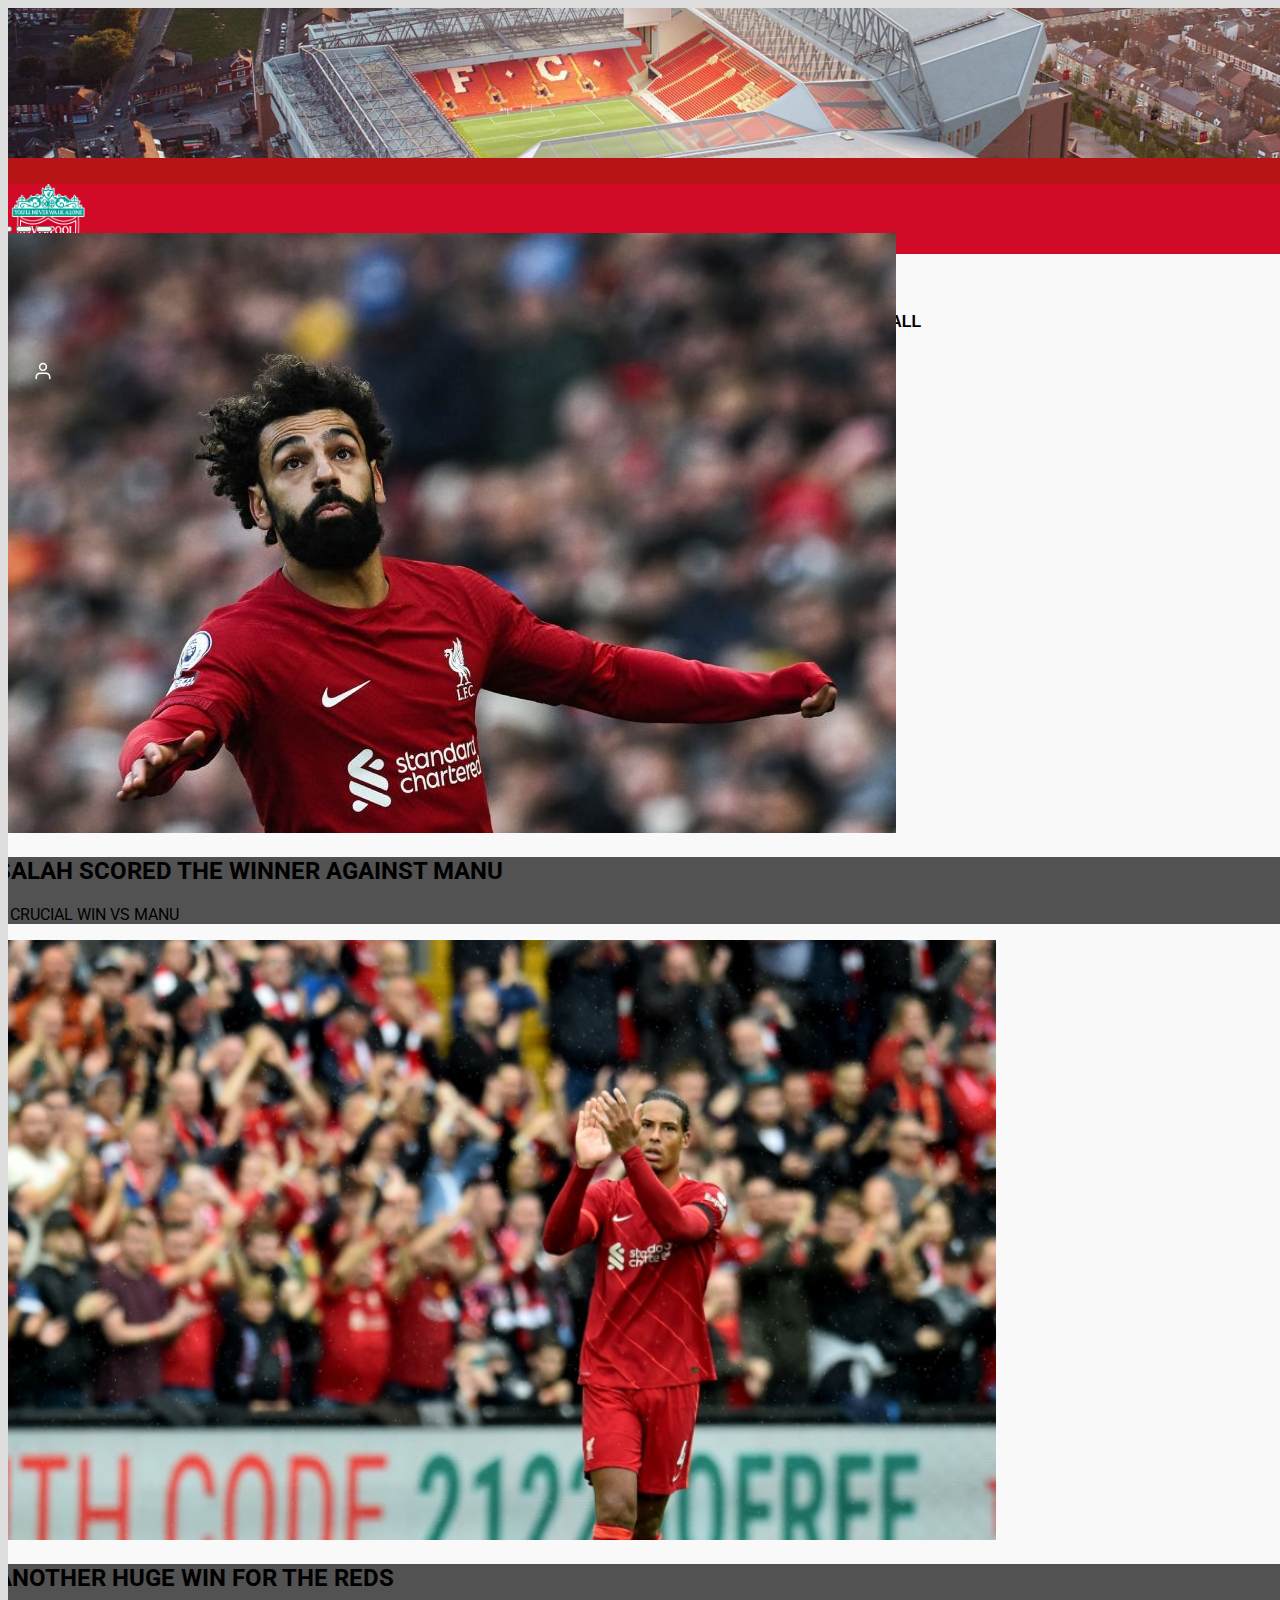
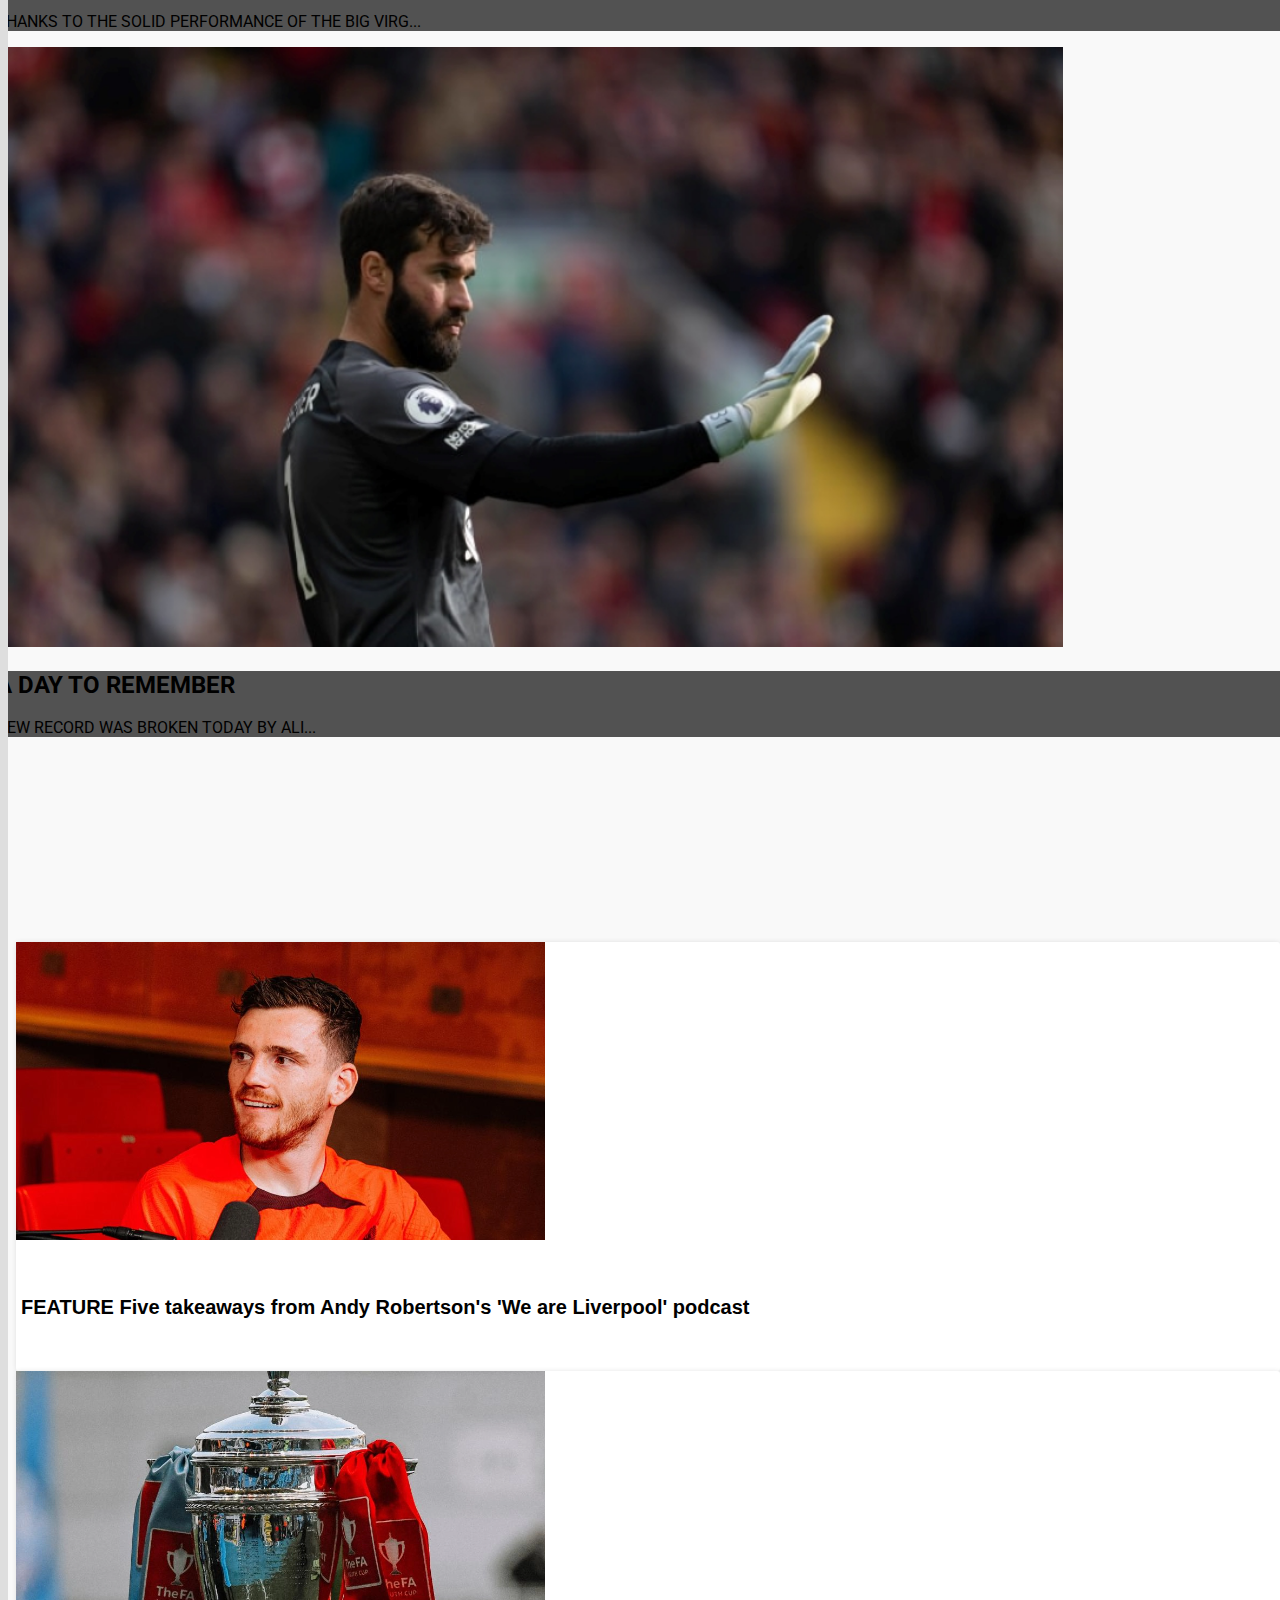
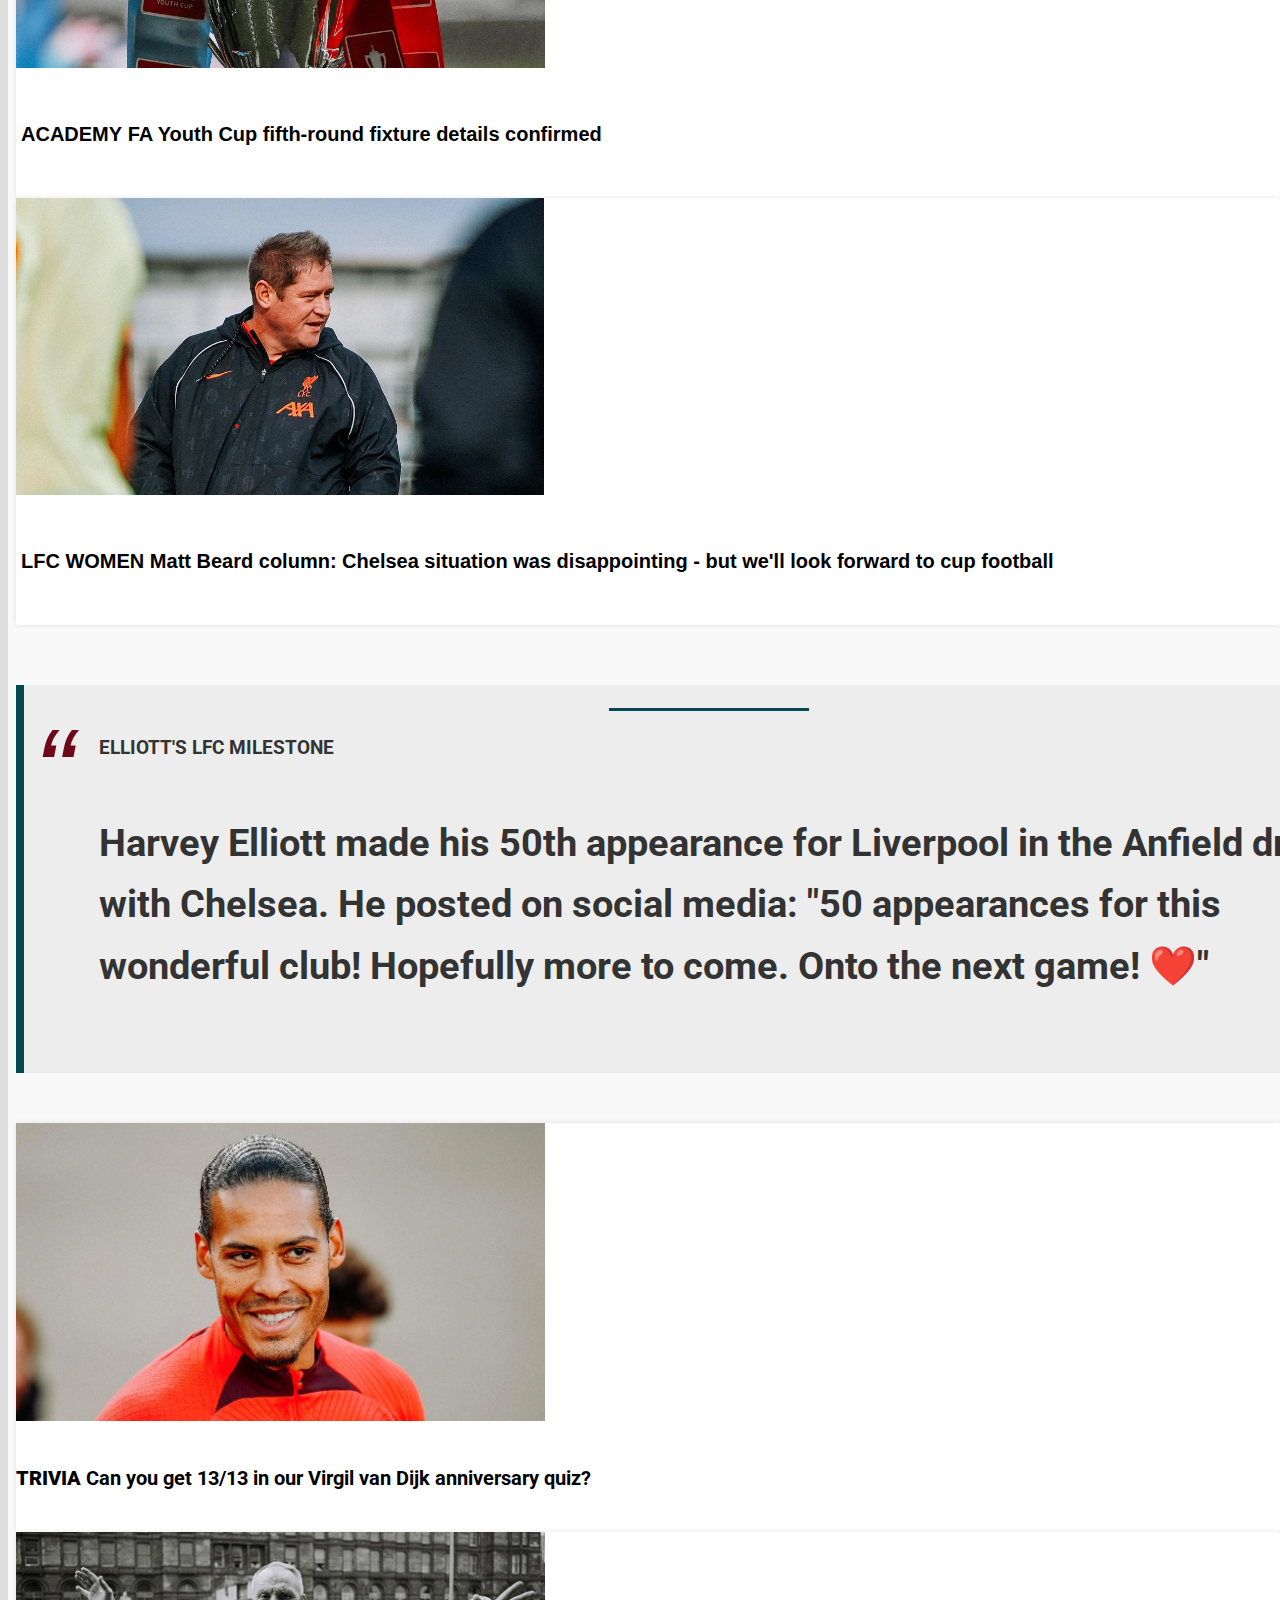
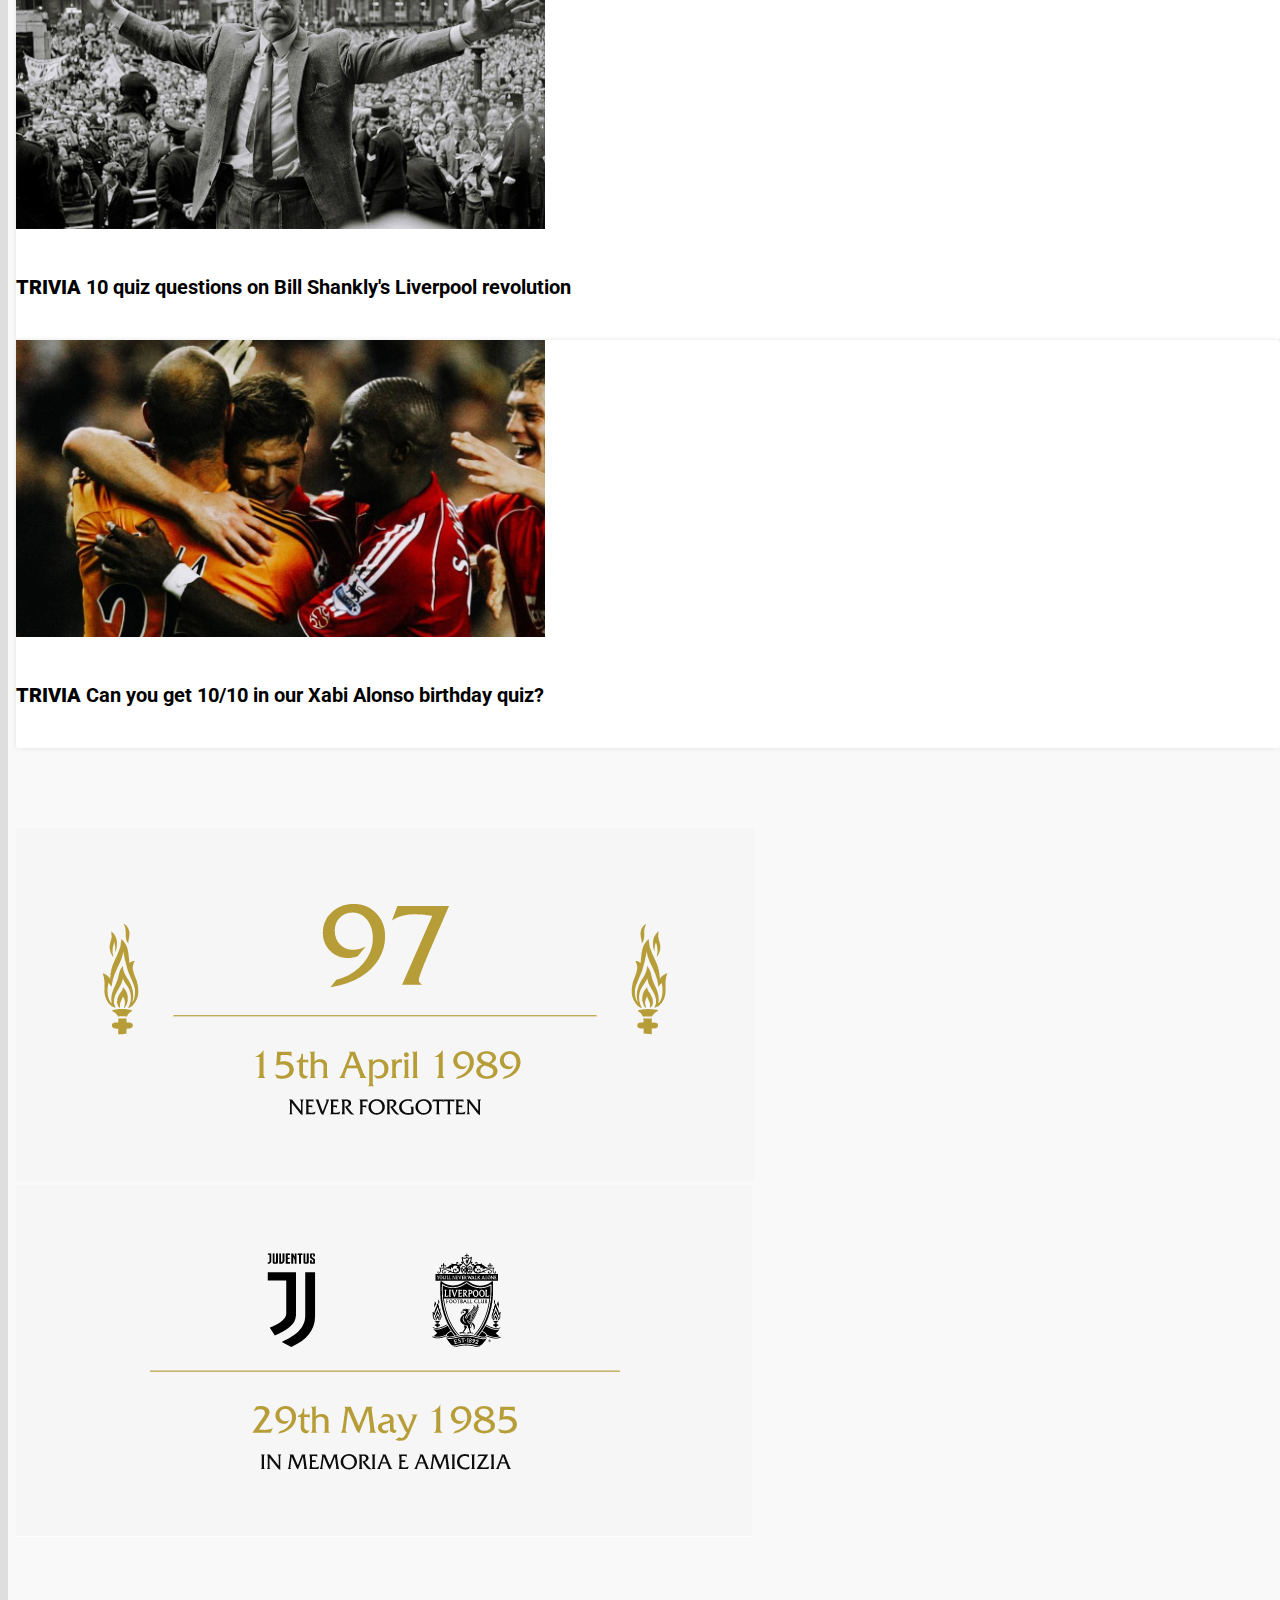
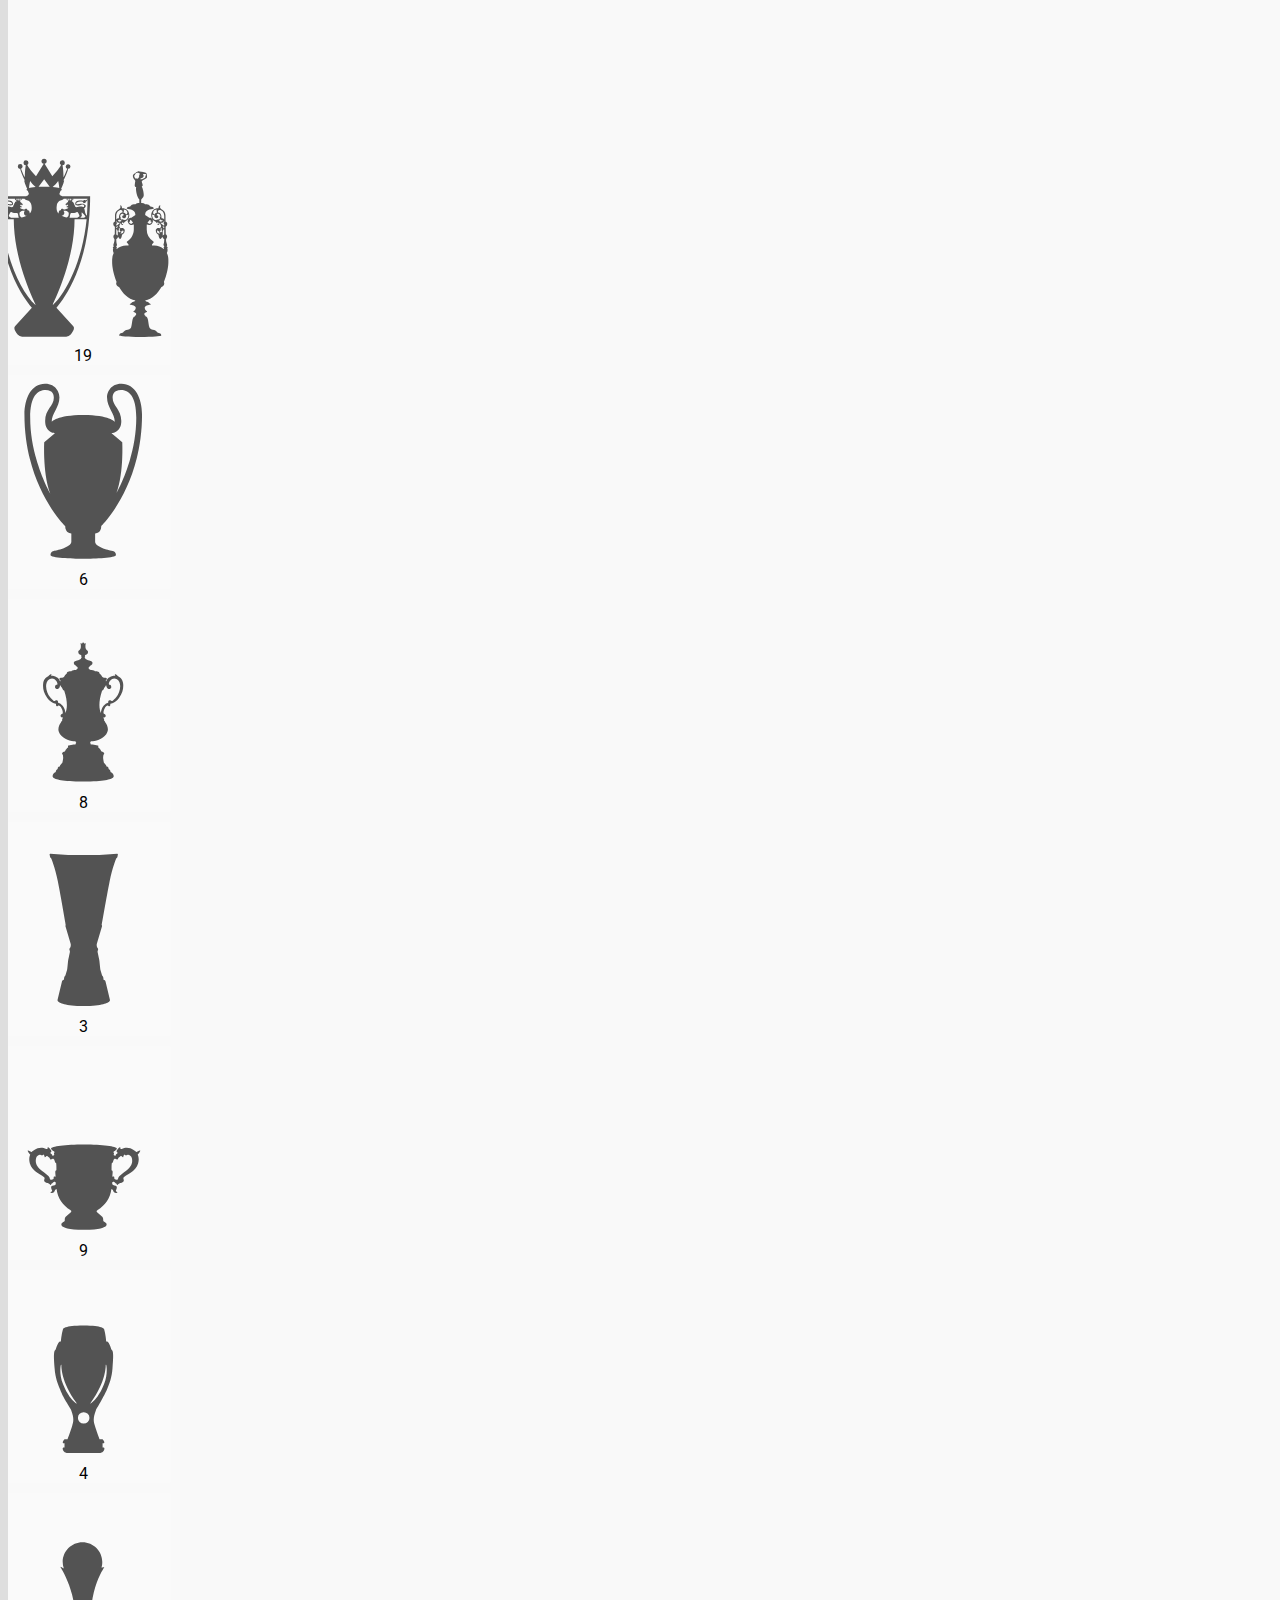
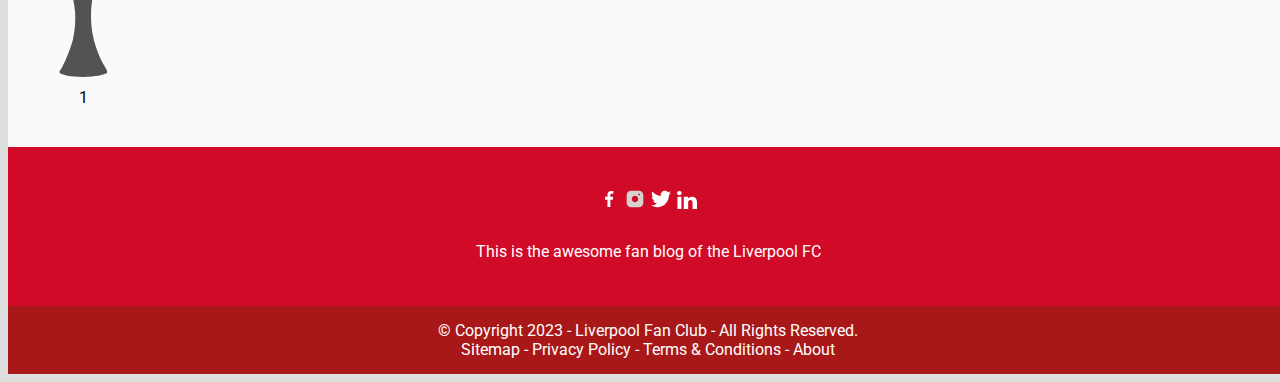
==== commit 58253a7d: "Update index.html" ====
--- a/index.html
+++ b/index.html
@@ -35,7 +35,7 @@
             <p></p>
         </div>
 
-        <nav class="navbar navbar-expand-xl  navbar-dark ml-auto pr-3   ">
+        <nav class="navbar navbar-expand-xl  navbar-dark ms-auto pr-3   ">
 
             <a class="navbar-brand justify-content-start" href="index.html">
                 <!-- Liverpool logo in the navbar-->
@@ -49,7 +49,7 @@
             </button>
 
             <div class="collapse navbar-collapse" id="navbarSupportedContent">
-                <ul class="navbar-nav ml-auto topnav justify-content-start">
+                <ul class="navbar-nav topnav ms-auto float-lg-end">
                     <li class="nav-item active">
                     </li>
                     <li class="nav-item">
@@ -80,9 +80,9 @@
                 </ul>
 
                 <!--user login links-->
-                <div class="nav-item user-box justify-content-start">
-
-                    <a class="nav-link user-link" href="#">
+                <div class="nav-item user-box ">
+
+                    <a class="nav-link user-link " href="#">
                         <img src="icons/user.svg" width="18" alt="Signup" class="nav-icon"> Join</a>
 
 
@@ -91,11 +91,9 @@
 
                 </div>
                 <!--user-box login links end-->
-                <div class="nav-item justify-content-start sponser">
+                <div class="nav-item justify-content-end sponser">
                     <a href="https://www.sc.com/en/"><img src="images/sponser.svg" width="120" alt="sponser"></a>
                 </div>
-
-
             </div>
         </nav>
         <!--#################### HEADER ENDS #########################-->
@@ -115,7 +113,7 @@
                 <div class="carousel-inner">
                     <a href="articulate.html">
                         <div class="carousel-item active">
-                            <img src="images/carousel1.jpg" class="d-block w-100" alt="...">
+                            <img src="images/carousel1.jpg" class="d-block w-100" alt="Mo Salah picture">
                             <div class="carousel-caption d-md-block">
                                 <h2>Salah scored the winner against ManU</h2>
                                 <p>A crucial win vs ManU</p>
@@ -124,7 +122,7 @@
                     </a>
                     <a href="articulate.html">
                         <div class="carousel-item">
-                            <img src="images/virgil.jpg" class="d-block w-100" alt="...">
+                            <img src="images/virgil.jpg" class="d-block w-100" alt="Virgil image">
                             <div class="carousel-caption  d-md-block">
                                 <h2>Another huge win for the reds</h2>
                                 <p>Thanks to the solid performance of the big Virg...</p>
@@ -133,7 +131,7 @@
                     </a>
                     <a href="articulate.html">
                         <div class="carousel-item">
-                            <img src="images/ali.jpg" class="d-block w-100" alt="...">
+                            <img src="images/ali.jpg" class="d-block w-100" alt="Alisson Becker image">
                             <div class="carousel-caption d-md-block">
                                 <h2>A day to remember</h2>
                                 <p>New record was broken today by Ali...</p>
@@ -160,24 +158,24 @@
                 <article>
                     <div class="container text-center text-dark article-container px-4  justify-content-center">
                         <div class="row">
-                            <div class="article-grid latest-box col-sm-4 Col-xs-12 justify-content-center">
-                                <a href="articulate.html"><img class="img-fluid" src="images/andy_robertson.png" alt="">
+                            <div class="article-grid latest-box col-lg-4 col-md-12 justify-content-center">
+                                <a href="articulate.html"><img class="img-fluid" src="images/andy_robertson.png" alt="picture of Andy Robertson">
                                     <h4>
                                         <b>FEATURE</b> Five takeaways from Andy Robertson's 'We are Liverpool' podcast
                                     </h4>
                                 </a>
 
                             </div>
-                            <div class="article-grid  latest-box col col-sm-4 Col-xs-12 justify-content-center">
-                                <a href="articulate.html"><img class="img-fluid" src="images/FA_youth_cup.png" alt="">
+                            <div class="article-grid  latest-box  col-lg-4 col-md-12 justify-content-center">
+                                <a href="articulate.html"><img class="img-fluid" src="images/FA_youth_cup.png" alt="FA CUP picture">
                                     <h4>
                                         <b>ACADEMY</b> FA Youth Cup fifth-round fixture details confirmed
                                     </h4>
                                 </a>
 
                             </div>
-                            <div class="article-grid  latest-box col col-sm-4 Col-xs-12 justify-content-center">
-                                <a href="articulate.html"><img class="img-fluid" src="images/matt_beard.png" alt="">
+                            <div class="article-grid  latest-box  col-lg-4 col-md-12 justify-content-center">
+                                <a href="articulate.html"><img class="img-fluid" src="images/matt_beard.png" alt="Picture of Matt Beard">
                                     <h4>
                                         <b>LFC WOMEN</b> Matt Beard column: Chelsea situation was disappointing - but
                                         we'll
@@ -204,24 +202,24 @@
                     </div>
                     <div class="container article-grid-2nd text-center text-dark article-container2 px-4 ">
                         <div class="row">
-                            <div class=" article-grid col latest-box col-lg-4 col-md-12 col-sm-12 Col-xs-12">
-                                <a href="articulate.html"><img class="img-fluid" src="images/vandijk.png" alt="">
+                            <div class=" article-grid latest-box col-lg-4 col-md-12">
+                                <a href="articulate.html"><img class="img-fluid" src="images/vandijk.png" alt="Virgil smiling">
                                     <h4>
                                         <b>TRIVIA</b> Can you get 13/13 in our Virgil van Dijk anniversary quiz?
                                     </h4>
                                 </a>
 
                             </div>
-                            <div class="  article-grid  col latest-box col-lg-4 col-md-12 col-sm-4 Col-xs-12">
-                                <a href="articulate.html"><img class="img-fluid" src="images/shankly.png" alt="">
+                            <div class="  article-grid latest-box col-lg-4 col-md-12">
+                                <a href="articulate.html"><img class="img-fluid" src="images/shankly.png" alt="Picture of Bill Shankly, Club legend">
                                     <h4>
                                         <b>TRIVIA</b> 10 quiz questions on Bill Shankly's Liverpool revolution
                                     </h4>
                                 </a>
 
                             </div>
-                            <div class=" article-grid  col latest-box col-lg-4 col-md-12 col-sm-4 Col-xs-12">
-                                <a href="articulate.html"><img class="img-fluid" src="images/xabi.png" alt="">
+                            <div class=" article-grid latest-box col-lg-4 col-md-12">
+                                <a href="articulate.html"><img class="img-fluid" src="images/xabi.png" alt="Picture of Xabi Alonso">
                                     <h4>
                                         <b>TRIVIA</b> Can you get 10/10 in our Xabi Alonso birthday quiz?
                                     </h4>
--- a/styles.css
+++ b/styles.css
@@ -1,9 +1,36 @@
 @import url('https://fonts.googleapis.com/css2?family=Roboto&display=swap');
+/* Heading */
+.article-container a h4{
+    color:#424242;
+    font-family:'Roboto Condensed', sans-serif;
+    padding-left:3px;
+    padding-right:3px;
+    padding-top:15px;
+    padding-bottom:5px;
+   }
+   
+   @media (max-width:1092px){
+   
+    /* Heading */
+    .article-container a h4{
+     font-size:18px;
+     padding-left:2px;
+     padding-right:2px;
+     padding-top:15px;
+    }
+    
+   }
+    #navbarSupportedContent {
+    max-width:90%;
+    justify-content:flex-end;
+    margin-left: 0px;
+    margin-top: 0px;
+    }
 html,
 body {
     width: 100vw;
     overflow-x: hidden;
-    font-family: Roboto;
+    font-family: Roboto, sans-serif;;
 }
 /* Heading */
 .nav-item{
@@ -71,12 +98,12 @@
         display: inline !important;
     }
 
-    /* Navbar supported content */
-    #navbarSupportedContent {
-
-        margin-left: 0px;
-        margin-top: 0px;
-    }
+     /* Navbar supported content */
+ #navbarSupportedContent{
+    max-width:100%;
+    margin-left:20px;
+    margin-right:20px;
+   }
 
 }
 
@@ -92,6 +119,7 @@
     padding-right: 5px;
     padding-left: 5px;
     padding-bottom: 10px;
+    color: black;
 }
 
 
@@ -167,7 +195,7 @@
     font-size: 1.5em;
     width: 60%;
     margin: 50px auto;
-    font-family: Open Sans;
+    font-family: Roboto;
     font-style: italic;
     color: #555555;
     padding: 1.2em 30px 1.2em 75px;
@@ -209,6 +237,7 @@
 .container .content-wrapper {
     margin-top: 120px;
     margin-bottom: 120px;
+    color: black;
 }
 
 /* Row */
@@ -554,43 +583,28 @@
         font-size: 26px;
         box-shadow: 0px 0px 5px 0px rgba(255, 255, 255, 0.4);
         border-radius: 3px;
-        transform: translatex(0px) translatey(0px);
         background-image: linear-gradient(-93deg, #b71515 24%, #520909 80%)
     }
 
-    /* Nav item */
-    #navbarSupportedContent .navbar-nav .nav-item {
-        transform: translatex(0px) translatey(0px);
-    }
-
-
-}
-
-@media (max-width:1199px) {
-
-    /* Navbar supported content */
-    #navbarSupportedContent {
-        margin-left: 0px;
-    }
+
 }
 
 @media (max-width:1000px) {
-
-    /* Navbar supported content */
-    #navbarSupportedContent {
-        margin-left: 0px;
-    }
 
     /* Navbar supported content */
     #navbarSupportedContent {
         background-color: #bcbcbc;
         text-align: center;
+            max-width:100%;
+            margin-left:20px;
+            margin-right:20px;
     }
 
     /* List */
     #navbarSupportedContent ul {
         background-color: #f9f9f9;
         margin-top: 0px;
+        background-color: rgba(255, 255, 255, 0);
     }
 
     /* Nav link */
@@ -601,12 +615,6 @@
 }
 
 @media (max-width:900px) {
-
-
-    /* List */
-    #navbarSupportedContent ul {
-        background-color: rgba(255, 255, 255, 0);
-    }
 
     /* Nav link */
     .navbar-nav .nav-item .nav-link {
@@ -641,15 +649,6 @@
     }
 }
 
-@media (max-width:900px) {
-
-    /* Navbar supported content */
-    #navbarSupportedContent {
-        margin-left: 0px;
-        margin-top: 0px;
-    }
-
-}
 
 /* User link */
 .user-box .nav-item:nth-child(2) .user-link {
@@ -813,7 +812,6 @@
     color: black;
     text-decoration: none;
 }
-
-a:hover {
-    color: #d00a27;
-}+.article-grid, h4{
+    color: black;
+}
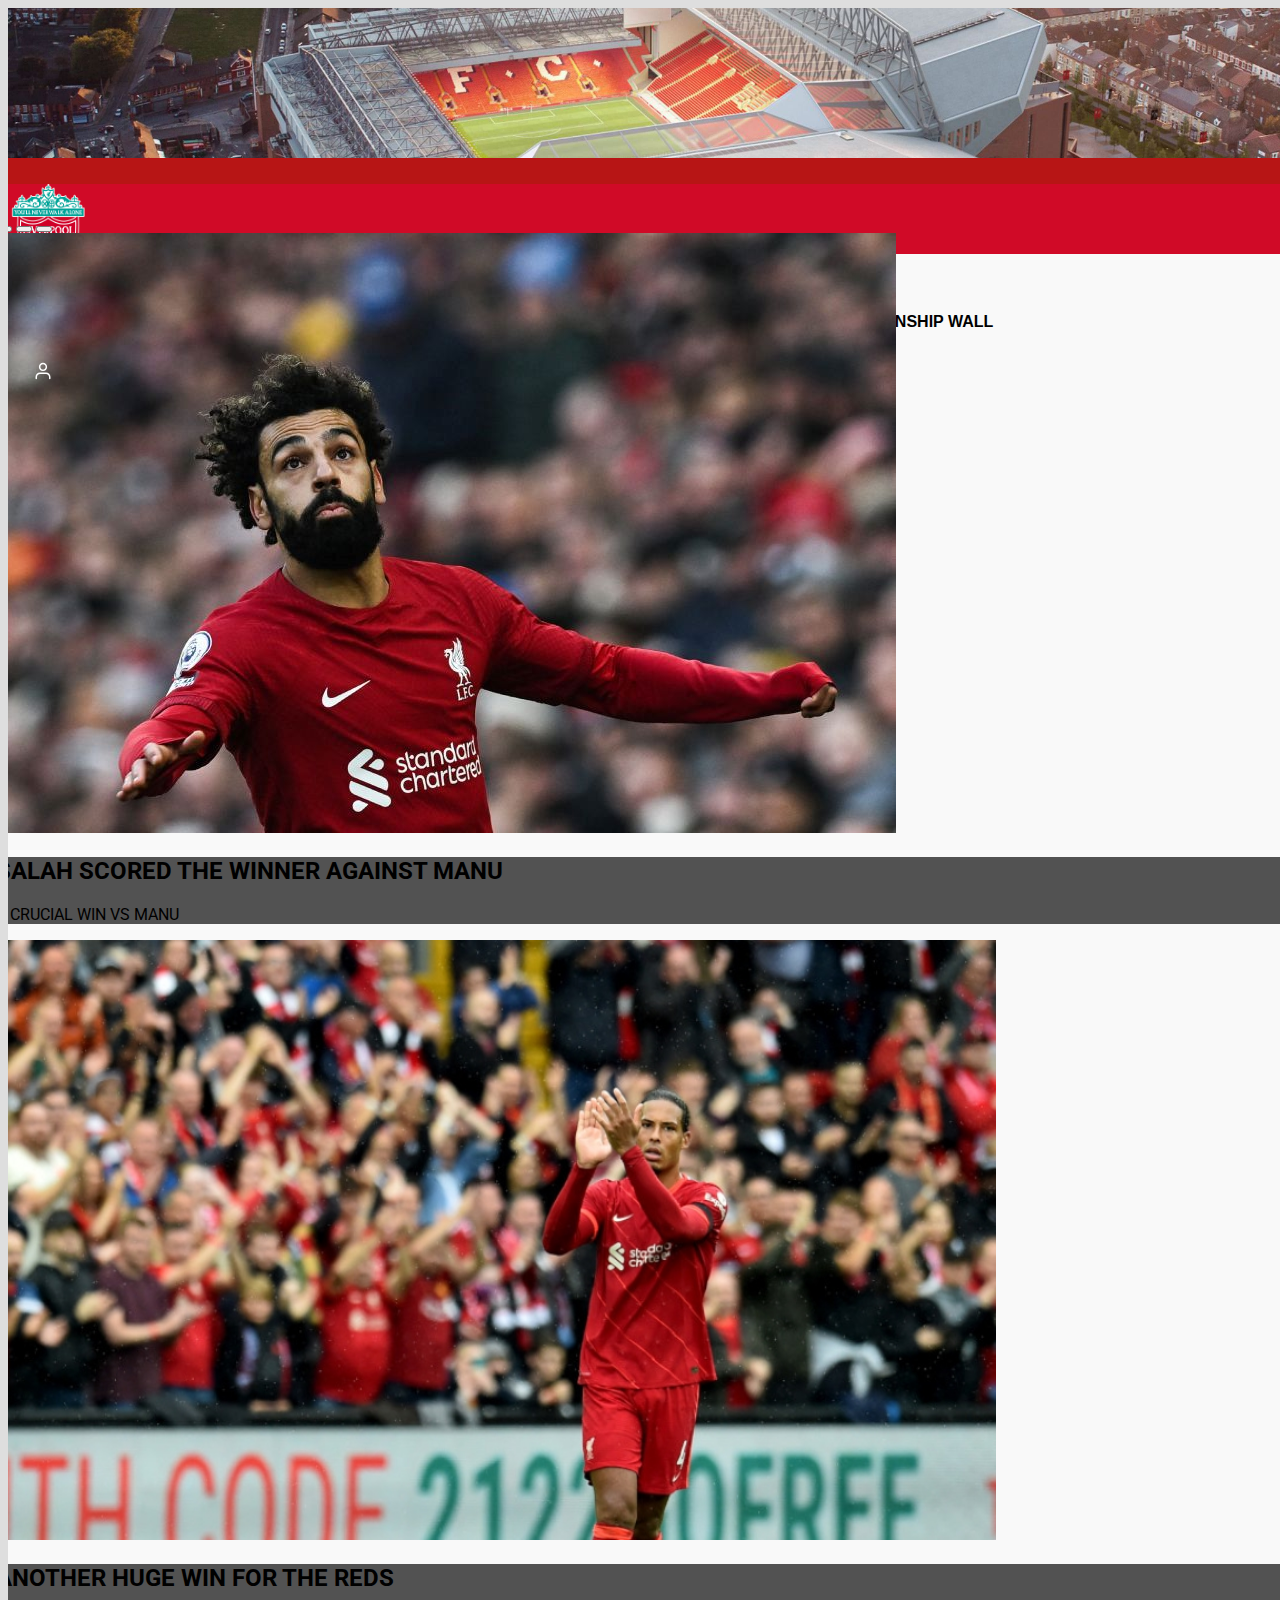
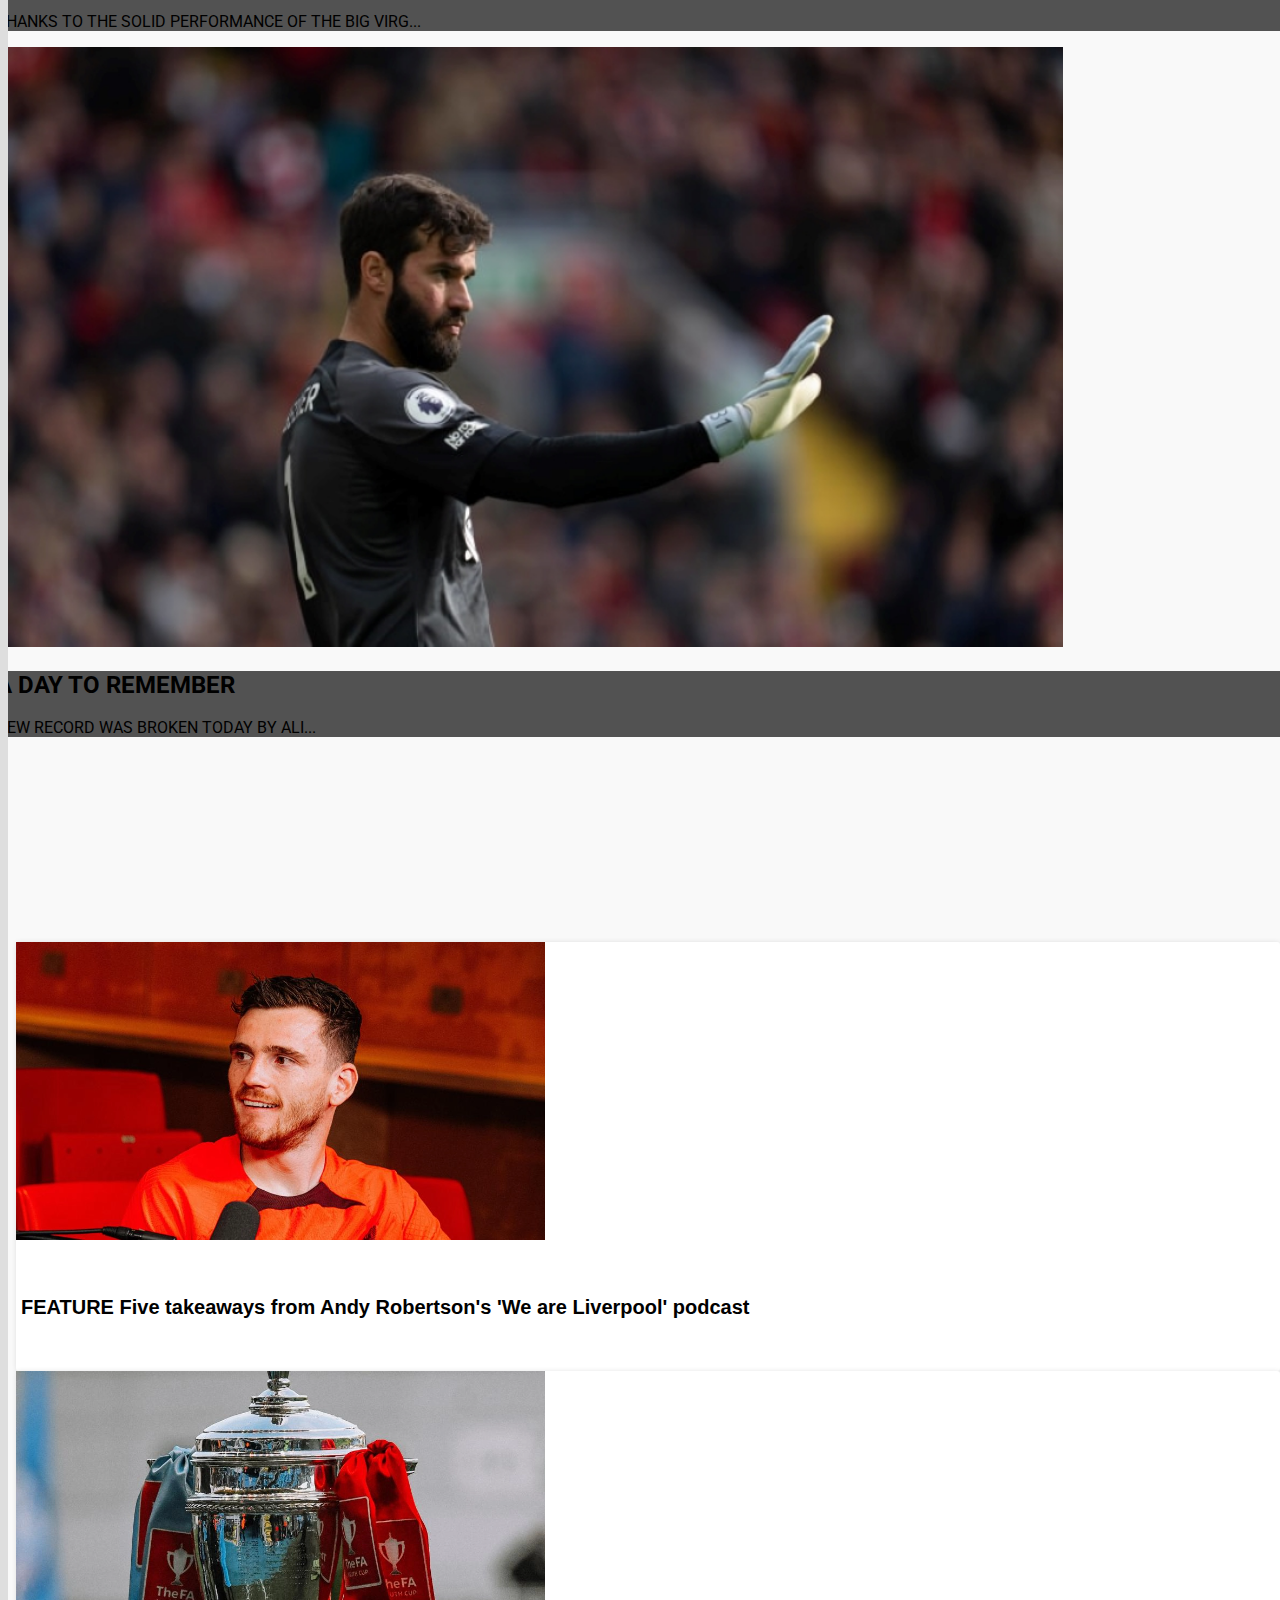
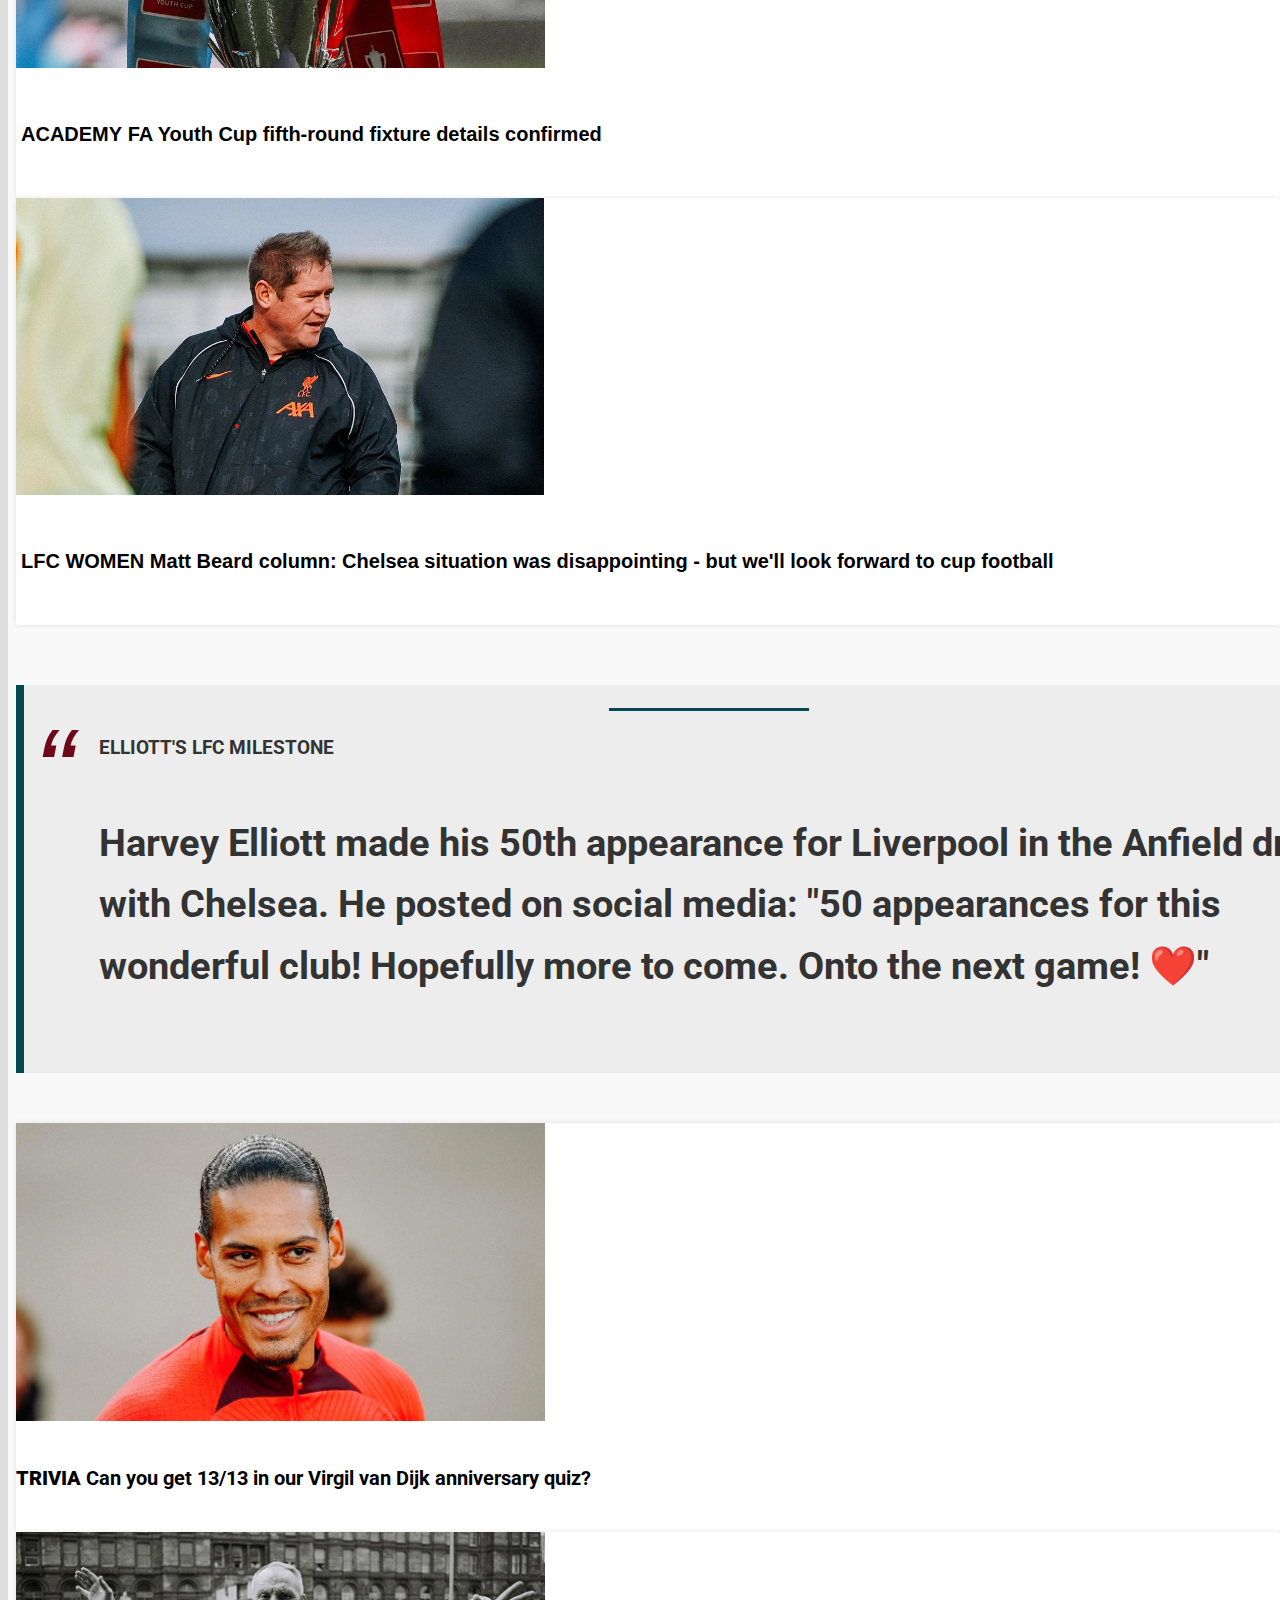
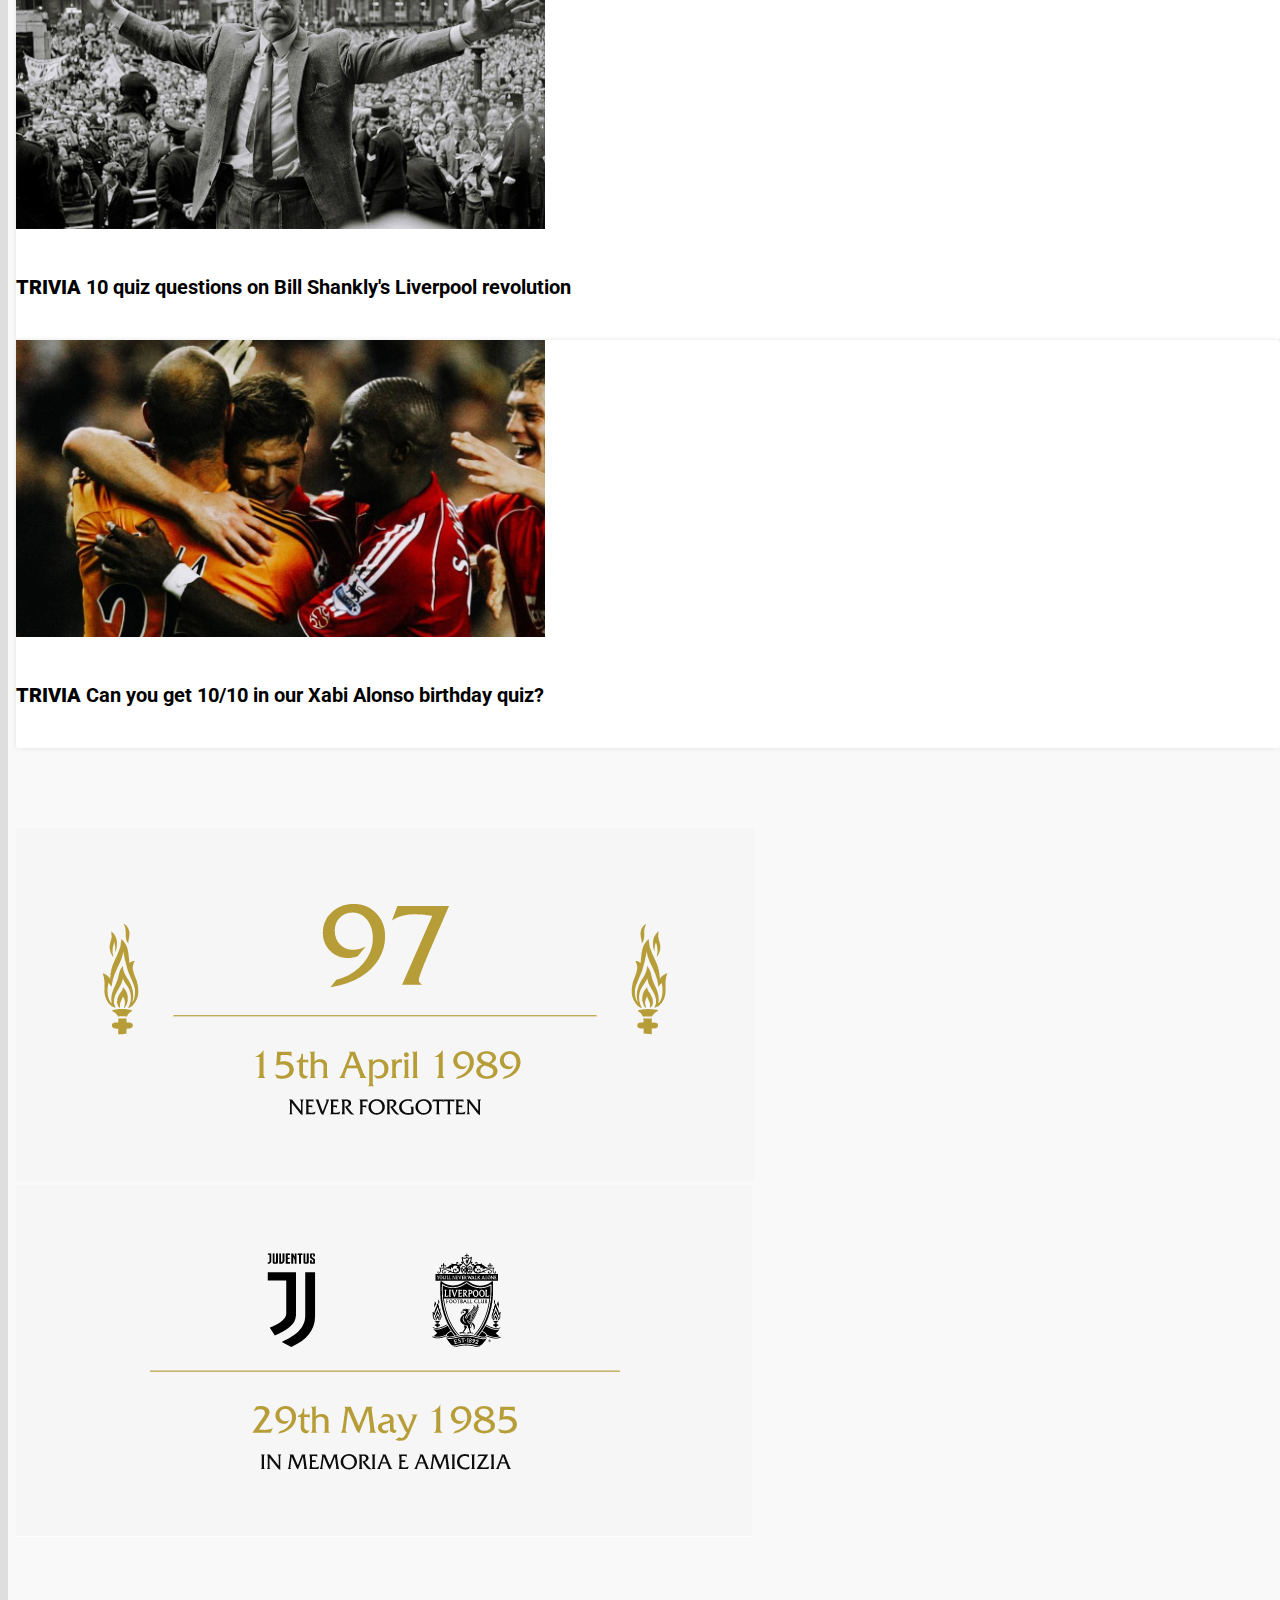
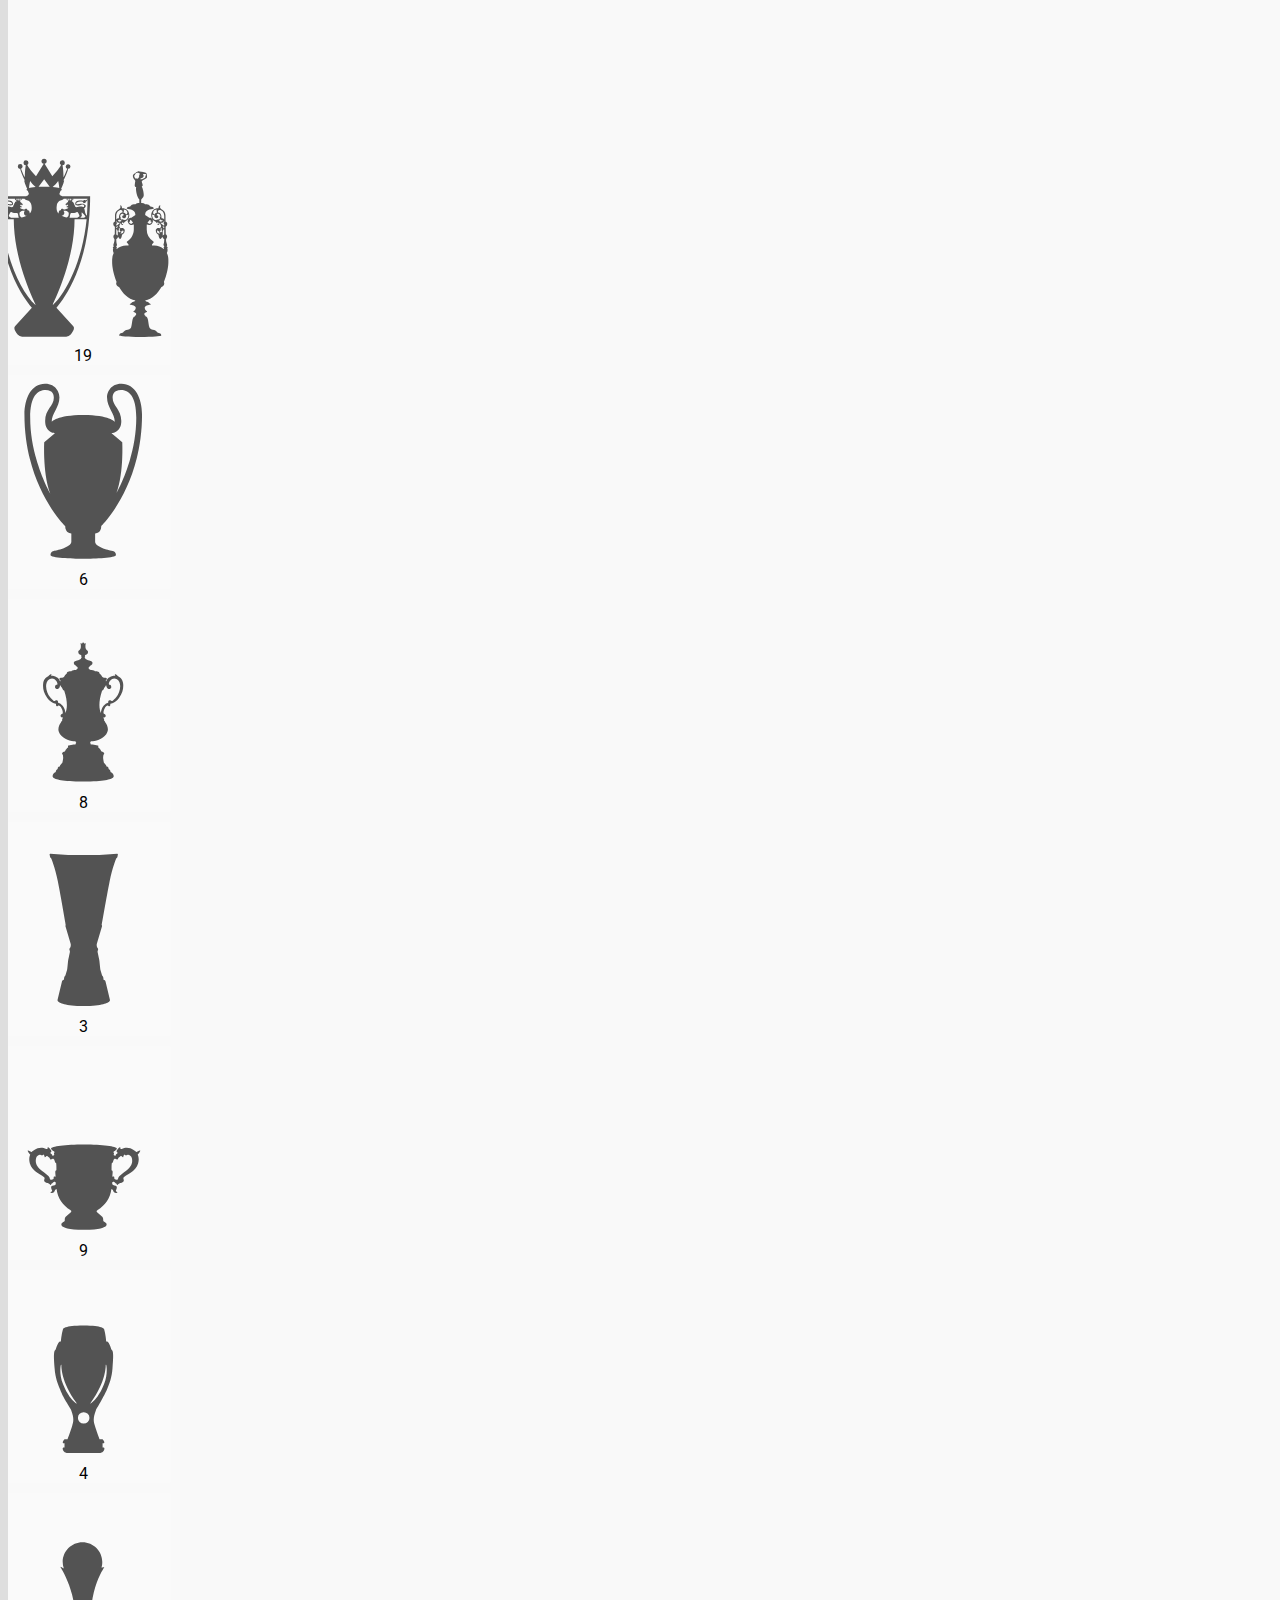
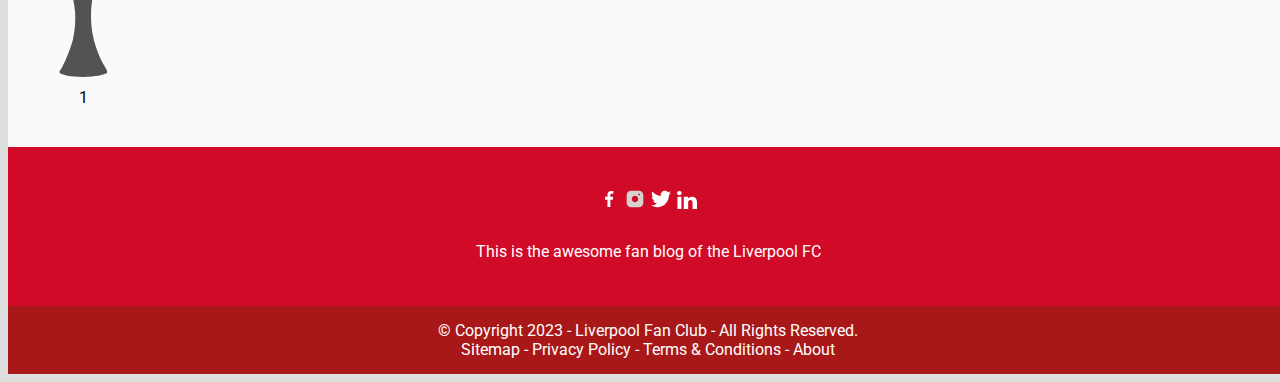
==== commit 64999e21: "Last minute tweaks" ====
--- a/index.html
+++ b/index.html
@@ -5,13 +5,13 @@
     <meta charset="utf-8">
     <meta name="viewport" content="width=device-width, initial-scale=1">
 
-    <link href="https://cdn.jsdelivr.net/npm/bootstrap@5.0.2/dist/css/bootstrap.min.css" rel="stylesheet" 
-    integrity="sha384-EVSTQN3/azprG1Anm3QDgpJLIm9Nao0Yz1ztcQTwFspd3yD65VohhpuuCOmLASjC" crossorigin="anonymous">
+    <link href="https://cdn.jsdelivr.net/npm/bootstrap@5.0.2/dist/css/bootstrap.min.css" rel="stylesheet"
+        integrity="sha384-EVSTQN3/azprG1Anm3QDgpJLIm9Nao0Yz1ztcQTwFspd3yD65VohhpuuCOmLASjC" crossorigin="anonymous">
     <script src="https://cdn.jsdelivr.net/npm/bootstrap@5.3.0-alpha1/dist/js/bootstrap.bundle.min.js"
-    integrity="sha384-w76AqPfDkMBDXo30jS1Sgez6pr3x5MlQ1ZAGC+nuZB+EYdgRZgiwxhTBTkF7CXvN"
-    crossorigin="anonymous"></script>
-
-    
+        integrity="sha384-w76AqPfDkMBDXo30jS1Sgez6pr3x5MlQ1ZAGC+nuZB+EYdgRZgiwxhTBTkF7CXvN"
+        crossorigin="anonymous"></script>
+
+
     <link rel="icon" type="image/x-icon" href="images\favicon.ico">
 
     <link href="https://fonts.cdnfonts.com/css/roboto-condensed" rel="stylesheet">
@@ -51,6 +51,9 @@
             <div class="collapse navbar-collapse" id="navbarSupportedContent">
                 <ul class="navbar-nav topnav ms-auto float-lg-end">
                     <li class="nav-item active">
+                    </li>
+                    <li class="nav-item">
+                        <a class="nav-link" href="index.html">Home</a>
                     </li>
                     <li class="nav-item">
                         <a class="nav-link" href="#">Video</a>
@@ -159,7 +162,8 @@
                     <div class="container text-center text-dark article-container px-4  justify-content-center">
                         <div class="row">
                             <div class="article-grid latest-box col-lg-4 col-md-12 justify-content-center">
-                                <a href="articulate.html"><img class="img-fluid" src="images/andy_robertson.png" alt="picture of Andy Robertson">
+                                <a href="articulate.html"><img class="img-fluid" src="images/andy_robertson.png"
+                                        alt="picture of Andy Robertson">
                                     <h4>
                                         <b>FEATURE</b> Five takeaways from Andy Robertson's 'We are Liverpool' podcast
                                     </h4>
@@ -167,7 +171,8 @@
 
                             </div>
                             <div class="article-grid  latest-box  col-lg-4 col-md-12 justify-content-center">
-                                <a href="articulate.html"><img class="img-fluid" src="images/FA_youth_cup.png" alt="FA CUP picture">
+                                <a href="articulate.html"><img class="img-fluid" src="images/FA_youth_cup.png"
+                                        alt="FA CUP picture">
                                     <h4>
                                         <b>ACADEMY</b> FA Youth Cup fifth-round fixture details confirmed
                                     </h4>
@@ -175,7 +180,8 @@
 
                             </div>
                             <div class="article-grid  latest-box  col-lg-4 col-md-12 justify-content-center">
-                                <a href="articulate.html"><img class="img-fluid" src="images/matt_beard.png" alt="Picture of Matt Beard">
+                                <a href="articulate.html"><img class="img-fluid" src="images/matt_beard.png"
+                                        alt="Picture of Matt Beard">
                                     <h4>
                                         <b>LFC WOMEN</b> Matt Beard column: Chelsea situation was disappointing - but
                                         we'll
@@ -203,7 +209,8 @@
                     <div class="container article-grid-2nd text-center text-dark article-container2 px-4 ">
                         <div class="row">
                             <div class=" article-grid latest-box col-lg-4 col-md-12">
-                                <a href="articulate.html"><img class="img-fluid" src="images/vandijk.png" alt="Virgil smiling">
+                                <a href="articulate.html"><img class="img-fluid" src="images/vandijk.png"
+                                        alt="Virgil smiling">
                                     <h4>
                                         <b>TRIVIA</b> Can you get 13/13 in our Virgil van Dijk anniversary quiz?
                                     </h4>
@@ -211,7 +218,8 @@
 
                             </div>
                             <div class="  article-grid latest-box col-lg-4 col-md-12">
-                                <a href="articulate.html"><img class="img-fluid" src="images/shankly.png" alt="Picture of Bill Shankly, Club legend">
+                                <a href="articulate.html"><img class="img-fluid" src="images/shankly.png"
+                                        alt="Picture of Bill Shankly, Club legend">
                                     <h4>
                                         <b>TRIVIA</b> 10 quiz questions on Bill Shankly's Liverpool revolution
                                     </h4>
@@ -219,7 +227,8 @@
 
                             </div>
                             <div class=" article-grid latest-box col-lg-4 col-md-12">
-                                <a href="articulate.html"><img class="img-fluid" src="images/xabi.png" alt="Picture of Xabi Alonso">
+                                <a href="articulate.html"><img class="img-fluid" src="images/xabi.png"
+                                        alt="Picture of Xabi Alonso">
                                     <h4>
                                         <b>TRIVIA</b> Can you get 10/10 in our Xabi Alonso birthday quiz?
                                     </h4>
